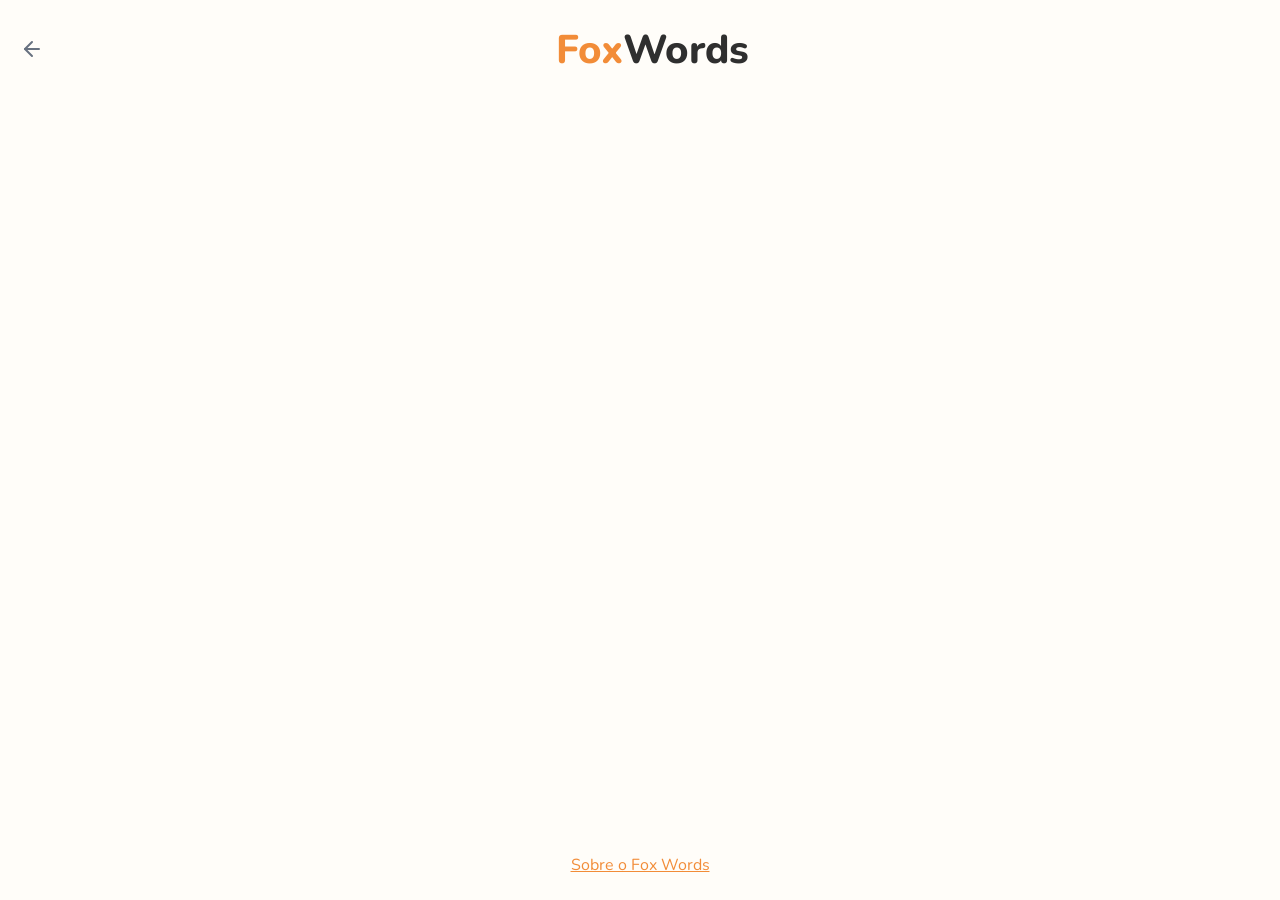
==== escolha-um-tema.html @ 56fe5399 "Novo projeto" ====
<!DOCTYPE html>
<html lang="pt-BR">
<head>
    <meta charset="UTF-8">
    <meta name="viewport" content="width=device-width, initial-scale=1.0">
    <title>Fox Words</title>
    <link rel="icon" type="image/png" href="assets/images/favicon-32x32.png">
    <link rel="stylesheet" href="assets/css/main.css">
</head>
<body>
    
    <div id="content-app" class="text-center">
        <header id="header-app" class="w-100 mb-auto">
            <nav class="navbar navbar-expand-lg py-4">
                <div class="container-fluid">
                    <a href="index.html" aria-label="Voltar">
                        <svg xmlns="http://www.w3.org/2000/svg" width="24" height="24" viewBox="0 0 24 24" fill="none" stroke="currentColor" stroke-width="2" stroke-linecap="round" stroke-linejoin="round" class="lucide lucide-arrow-left preview-icon"><path d="m12 19-7-7 7-7"/><path d="M19 12H5"/></svg>
                    </a>
                    <h1 class="title text-center"><span class="text-primary">Fox</span>Words</h1>
                </div>
            </nav>
        </header>
    
        <main id="main-app" class="w-100">
            <div class="container">
                <div class="list-themes">
                    <!-- load js -->
                </div>
                <!-- <a href="criando-um-tema.html" class="btn btn-outline-secondary w-100 mb-2 mt-5">Criar um tema</a> -->
            </div>
        </main>

        <footer id="footer-app" class="w-100 mt-auto py-4">
            <div class="container">
                <a href="sobre.html">Sobre o Fox Words</a>
            </div>
        </footer>
    </div>

    <!-- Modal -->
    <div class="modal fade" id="modalContinueGame" tabindex="-1" aria-labelledby="modalContinueGameLabel" aria-hidden="true">
        <div class="modal-dialog modal-dialog-scrollable modal-dialog-centered">
            <div class="modal-content">
                <div class="modal-header">
                    <button type="button" class="btn-close" data-bs-dismiss="modal" aria-label="Close"></button>
                </div>
                <div class="modal-body text-center">
                    <h3>Atenção</h3>
                    <p>Você tem um jogo em andamento.<br>Tem certeza que deseja um novo jogo?</p>
                </div>
                <div class="modal-footer justify-content-center">
                    <button type="button" class="btn btn-sm btn-primary" data-fox-words-status="restart-new-game" data-fox-words-theme-slug="">Novo jogo</button>
                </div>
            </div>
        </div>
    </div>

    <script src="assets/js/bootstrap.bundle.min.js"></script>
    <script src="assets/js/jquery.min.js"></script>
    <script src="assets/js/script.js"></script>

</body>
</html>
---- assets/css/main.css ----
@charset "UTF-8";
:root,
[data-bs-theme=light] {
  --bs-blue: #0d6efd;
  --bs-indigo: #6610f2;
  --bs-purple: #6f42c1;
  --bs-pink: #d63384;
  --bs-red: #dc3545;
  --bs-orange: #fd7e14;
  --bs-yellow: #ffc107;
  --bs-green: #198754;
  --bs-teal: #20c997;
  --bs-cyan: #0dcaf0;
  --bs-black: #000;
  --bs-white: #fff;
  --bs-gray: #6c757d;
  --bs-gray-dark: #343a40;
  --bs-gray-100: #f8f9fa;
  --bs-gray-200: #e9ecef;
  --bs-gray-300: #dee2e6;
  --bs-gray-400: #ced4da;
  --bs-gray-500: #adb5bd;
  --bs-gray-600: #6c757d;
  --bs-gray-700: #495057;
  --bs-gray-800: #343a40;
  --bs-gray-900: #212529;
  --bs-primary: #F28C38;
  --bs-secondary: #687280;
  --bs-success: #198754;
  --bs-info: #0dcaf0;
  --bs-warning: #ffc107;
  --bs-danger: #dc3545;
  --bs-light: #f8f9fa;
  --bs-dark: #212529;
  --bs-bege: #FFE8C7;
  --bs-gray: #F3F4F6;
  --bs-primary-rgb: 242, 140, 56;
  --bs-secondary-rgb: 104, 114, 128;
  --bs-success-rgb: 25, 135, 84;
  --bs-info-rgb: 13, 202, 240;
  --bs-warning-rgb: 255, 193, 7;
  --bs-danger-rgb: 220, 53, 69;
  --bs-light-rgb: 248, 249, 250;
  --bs-dark-rgb: 33, 37, 41;
  --bs-bege-rgb: 255, 232, 199;
  --bs-gray-rgb: 243, 244, 246;
  --bs-primary-text-emphasis: #613816;
  --bs-secondary-text-emphasis: #2a2e33;
  --bs-success-text-emphasis: #0a3622;
  --bs-info-text-emphasis: #055160;
  --bs-warning-text-emphasis: #664d03;
  --bs-danger-text-emphasis: #58151c;
  --bs-light-text-emphasis: #495057;
  --bs-dark-text-emphasis: #495057;
  --bs-primary-bg-subtle: #fce8d7;
  --bs-secondary-bg-subtle: #e1e3e6;
  --bs-success-bg-subtle: #d1e7dd;
  --bs-info-bg-subtle: #cff4fc;
  --bs-warning-bg-subtle: #fff3cd;
  --bs-danger-bg-subtle: #f8d7da;
  --bs-light-bg-subtle: #fcfcfd;
  --bs-dark-bg-subtle: #ced4da;
  --bs-primary-border-subtle: #fad1af;
  --bs-secondary-border-subtle: #c3c7cc;
  --bs-success-border-subtle: #a3cfbb;
  --bs-info-border-subtle: #9eeaf9;
  --bs-warning-border-subtle: #ffe69c;
  --bs-danger-border-subtle: #f1aeb5;
  --bs-light-border-subtle: #e9ecef;
  --bs-dark-border-subtle: #adb5bd;
  --bs-white-rgb: 255, 255, 255;
  --bs-black-rgb: 0, 0, 0;
  --bs-font-sans-serif: system-ui, -apple-system, "Segoe UI", Roboto, "Helvetica Neue", "Noto Sans", "Liberation Sans", Arial, sans-serif, "Apple Color Emoji", "Segoe UI Emoji", "Segoe UI Symbol", "Noto Color Emoji";
  --bs-font-monospace: SFMono-Regular, Menlo, Monaco, Consolas, "Liberation Mono", "Courier New", monospace;
  --bs-gradient: linear-gradient(180deg, rgba(255, 255, 255, 0.15), rgba(255, 255, 255, 0));
  --bs-body-font-family: "Nunito", sans-serif;
  --bs-body-font-size: 1rem;
  --bs-body-font-weight: 400;
  --bs-body-line-height: 1.5;
  --bs-body-color: #2F2F2F;
  --bs-body-color-rgb: 47, 47, 47;
  --bs-body-bg: #FFFDF9;
  --bs-body-bg-rgb: 255, 253, 249;
  --bs-emphasis-color: #000;
  --bs-emphasis-color-rgb: 0, 0, 0;
  --bs-secondary-color: rgba(47, 47, 47, 0.75);
  --bs-secondary-color-rgb: 47, 47, 47;
  --bs-secondary-bg: #e9ecef;
  --bs-secondary-bg-rgb: 233, 236, 239;
  --bs-tertiary-color: rgba(47, 47, 47, 0.5);
  --bs-tertiary-color-rgb: 47, 47, 47;
  --bs-tertiary-bg: #f8f9fa;
  --bs-tertiary-bg-rgb: 248, 249, 250;
  --bs-heading-color: inherit;
  --bs-link-color: #F28C38;
  --bs-link-color-rgb: 242, 140, 56;
  --bs-link-decoration: underline;
  --bs-link-hover-color: #c2702d;
  --bs-link-hover-color-rgb: 194, 112, 45;
  --bs-code-color: #d63384;
  --bs-highlight-color: #2F2F2F;
  --bs-highlight-bg: #fff3cd;
  --bs-border-width: 1px;
  --bs-border-style: solid;
  --bs-border-color: #dee2e6;
  --bs-border-color-translucent: rgba(0, 0, 0, 0.175);
  --bs-border-radius: 0.375rem;
  --bs-border-radius-sm: 0.25rem;
  --bs-border-radius-lg: 0.5rem;
  --bs-border-radius-xl: 1rem;
  --bs-border-radius-xxl: 2rem;
  --bs-border-radius-2xl: var(--bs-border-radius-xxl);
  --bs-border-radius-pill: 50rem;
  --bs-box-shadow: 0 0.5rem 1rem rgba(0, 0, 0, 0.15);
  --bs-box-shadow-sm: 0 0.125rem 0.25rem rgba(0, 0, 0, 0.075);
  --bs-box-shadow-lg: 0 1rem 3rem rgba(0, 0, 0, 0.175);
  --bs-box-shadow-inset: inset 0 1px 2px rgba(0, 0, 0, 0.075);
  --bs-focus-ring-width: 0.25rem;
  --bs-focus-ring-opacity: 0.25;
  --bs-focus-ring-color: rgba(242, 140, 56, 0.25);
  --bs-form-valid-color: #198754;
  --bs-form-valid-border-color: #198754;
  --bs-form-invalid-color: #dc3545;
  --bs-form-invalid-border-color: #dc3545;
}

[data-bs-theme=dark] {
  color-scheme: dark;
  --bs-body-color: #dee2e6;
  --bs-body-color-rgb: 222, 226, 230;
  --bs-body-bg: #212529;
  --bs-body-bg-rgb: 33, 37, 41;
  --bs-emphasis-color: #fff;
  --bs-emphasis-color-rgb: 255, 255, 255;
  --bs-secondary-color: rgba(222, 226, 230, 0.75);
  --bs-secondary-color-rgb: 222, 226, 230;
  --bs-secondary-bg: #343a40;
  --bs-secondary-bg-rgb: 52, 58, 64;
  --bs-tertiary-color: rgba(222, 226, 230, 0.5);
  --bs-tertiary-color-rgb: 222, 226, 230;
  --bs-tertiary-bg: #2b3035;
  --bs-tertiary-bg-rgb: 43, 48, 53;
  --bs-primary-text-emphasis: #f7ba88;
  --bs-secondary-text-emphasis: #a4aab3;
  --bs-success-text-emphasis: #75b798;
  --bs-info-text-emphasis: #6edff6;
  --bs-warning-text-emphasis: #ffda6a;
  --bs-danger-text-emphasis: #ea868f;
  --bs-light-text-emphasis: #f8f9fa;
  --bs-dark-text-emphasis: #dee2e6;
  --bs-primary-bg-subtle: #301c0b;
  --bs-secondary-bg-subtle: #15171a;
  --bs-success-bg-subtle: #051b11;
  --bs-info-bg-subtle: #032830;
  --bs-warning-bg-subtle: #332701;
  --bs-danger-bg-subtle: #2c0b0e;
  --bs-light-bg-subtle: #343a40;
  --bs-dark-bg-subtle: #1a1d20;
  --bs-primary-border-subtle: #915422;
  --bs-secondary-border-subtle: #3e444d;
  --bs-success-border-subtle: #0f5132;
  --bs-info-border-subtle: #087990;
  --bs-warning-border-subtle: #997404;
  --bs-danger-border-subtle: #842029;
  --bs-light-border-subtle: #495057;
  --bs-dark-border-subtle: #343a40;
  --bs-heading-color: inherit;
  --bs-link-color: #f7ba88;
  --bs-link-hover-color: #f9c8a0;
  --bs-link-color-rgb: 247, 186, 136;
  --bs-link-hover-color-rgb: 249, 200, 160;
  --bs-code-color: #e685b5;
  --bs-highlight-color: #dee2e6;
  --bs-highlight-bg: #664d03;
  --bs-border-color: #495057;
  --bs-border-color-translucent: rgba(255, 255, 255, 0.15);
  --bs-form-valid-color: #75b798;
  --bs-form-valid-border-color: #75b798;
  --bs-form-invalid-color: #ea868f;
  --bs-form-invalid-border-color: #ea868f;
}

*,
*::before,
*::after {
  box-sizing: border-box;
}

@media (prefers-reduced-motion: no-preference) {
  :root {
    scroll-behavior: smooth;
  }
}

body {
  margin: 0;
  font-family: var(--bs-body-font-family);
  font-size: var(--bs-body-font-size);
  font-weight: var(--bs-body-font-weight);
  line-height: var(--bs-body-line-height);
  color: var(--bs-body-color);
  text-align: var(--bs-body-text-align);
  background-color: var(--bs-body-bg);
  -webkit-text-size-adjust: 100%;
  -webkit-tap-highlight-color: rgba(0, 0, 0, 0);
}

hr {
  margin: 1rem 0;
  color: inherit;
  border: 0;
  border-top: var(--bs-border-width) solid;
  opacity: 0.25;
}

h6, .h6, h5, .h5, h4, .h4, h3, .h3, h2, .h2, h1, .h1 {
  margin-top: 0;
  margin-bottom: 0.5rem;
  font-weight: 800;
  line-height: 1.2;
  color: var(--bs-heading-color);
}

h1, .h1 {
  font-size: calc(1.375rem + 1.5vw);
}
@media (min-width: 1200px) {
  h1, .h1 {
    font-size: 2.5rem;
  }
}

h2, .h2 {
  font-size: calc(1.325rem + 0.9vw);
}
@media (min-width: 1200px) {
  h2, .h2 {
    font-size: 2rem;
  }
}

h3, .h3 {
  font-size: calc(1.3rem + 0.6vw);
}
@media (min-width: 1200px) {
  h3, .h3 {
    font-size: 1.75rem;
  }
}

h4, .h4 {
  font-size: calc(1.275rem + 0.3vw);
}
@media (min-width: 1200px) {
  h4, .h4 {
    font-size: 1.5rem;
  }
}

h5, .h5 {
  font-size: 1.25rem;
}

h6, .h6 {
  font-size: 1rem;
}

p {
  margin-top: 0;
  margin-bottom: 1rem;
}

abbr[title] {
  text-decoration: underline dotted;
  cursor: help;
  text-decoration-skip-ink: none;
}

address {
  margin-bottom: 1rem;
  font-style: normal;
  line-height: inherit;
}

ol,
ul {
  padding-left: 2rem;
}

ol,
ul,
dl {
  margin-top: 0;
  margin-bottom: 1rem;
}

ol ol,
ul ul,
ol ul,
ul ol {
  margin-bottom: 0;
}

dt {
  font-weight: 700;
}

dd {
  margin-bottom: 0.5rem;
  margin-left: 0;
}

blockquote {
  margin: 0 0 1rem;
}

b,
strong {
  font-weight: bolder;
}

small, .small {
  font-size: 0.875em;
}

mark, .mark {
  padding: 0.1875em;
  color: var(--bs-highlight-color);
  background-color: var(--bs-highlight-bg);
}

sub,
sup {
  position: relative;
  font-size: 0.75em;
  line-height: 0;
  vertical-align: baseline;
}

sub {
  bottom: -0.25em;
}

sup {
  top: -0.5em;
}

a {
  color: rgba(var(--bs-link-color-rgb), var(--bs-link-opacity, 1));
  text-decoration: underline;
}
a:hover {
  --bs-link-color-rgb: var(--bs-link-hover-color-rgb);
}

a:not([href]):not([class]), a:not([href]):not([class]):hover {
  color: inherit;
  text-decoration: none;
}

pre,
code,
kbd,
samp {
  font-family: var(--bs-font-monospace);
  font-size: 1em;
}

pre {
  display: block;
  margin-top: 0;
  margin-bottom: 1rem;
  overflow: auto;
  font-size: 0.875em;
}
pre code {
  font-size: inherit;
  color: inherit;
  word-break: normal;
}

code {
  font-size: 0.875em;
  color: var(--bs-code-color);
  word-wrap: break-word;
}
a > code {
  color: inherit;
}

kbd {
  padding: 0.1875rem 0.375rem;
  font-size: 0.875em;
  color: var(--bs-body-bg);
  background-color: var(--bs-body-color);
  border-radius: 0.25rem;
}
kbd kbd {
  padding: 0;
  font-size: 1em;
}

figure {
  margin: 0 0 1rem;
}

img,
svg {
  vertical-align: middle;
}

table {
  caption-side: bottom;
  border-collapse: collapse;
}

caption {
  padding-top: 0.5rem;
  padding-bottom: 0.5rem;
  color: var(--bs-secondary-color);
  text-align: left;
}

th {
  text-align: inherit;
  text-align: -webkit-match-parent;
}

thead,
tbody,
tfoot,
tr,
td,
th {
  border-color: inherit;
  border-style: solid;
  border-width: 0;
}

label {
  display: inline-block;
}

button {
  border-radius: 0;
}

button:focus:not(:focus-visible) {
  outline: 0;
}

input,
button,
select,
optgroup,
textarea {
  margin: 0;
  font-family: inherit;
  font-size: inherit;
  line-height: inherit;
}

button,
select {
  text-transform: none;
}

[role=button] {
  cursor: pointer;
}

select {
  word-wrap: normal;
}
select:disabled {
  opacity: 1;
}

[list]:not([type=date]):not([type=datetime-local]):not([type=month]):not([type=week]):not([type=time])::-webkit-calendar-picker-indicator {
  display: none !important;
}

button,
[type=button],
[type=reset],
[type=submit] {
  -webkit-appearance: button;
}
button:not(:disabled),
[type=button]:not(:disabled),
[type=reset]:not(:disabled),
[type=submit]:not(:disabled) {
  cursor: pointer;
}

::-moz-focus-inner {
  padding: 0;
  border-style: none;
}

textarea {
  resize: vertical;
}

fieldset {
  min-width: 0;
  padding: 0;
  margin: 0;
  border: 0;
}

legend {
  float: left;
  width: 100%;
  padding: 0;
  margin-bottom: 0.5rem;
  line-height: inherit;
  font-size: calc(1.275rem + 0.3vw);
}
@media (min-width: 1200px) {
  legend {
    font-size: 1.5rem;
  }
}
legend + * {
  clear: left;
}

::-webkit-datetime-edit-fields-wrapper,
::-webkit-datetime-edit-text,
::-webkit-datetime-edit-minute,
::-webkit-datetime-edit-hour-field,
::-webkit-datetime-edit-day-field,
::-webkit-datetime-edit-month-field,
::-webkit-datetime-edit-year-field {
  padding: 0;
}

::-webkit-inner-spin-button {
  height: auto;
}

[type=search] {
  -webkit-appearance: textfield;
  outline-offset: -2px;
}
[type=search]::-webkit-search-cancel-button {
  cursor: pointer;
  filter: grayscale(1);
}

/* rtl:raw:
[type="tel"],
[type="url"],
[type="email"],
[type="number"] {
  direction: ltr;
}
*/
::-webkit-search-decoration {
  -webkit-appearance: none;
}

::-webkit-color-swatch-wrapper {
  padding: 0;
}

::file-selector-button {
  font: inherit;
  -webkit-appearance: button;
}

output {
  display: inline-block;
}

iframe {
  border: 0;
}

summary {
  display: list-item;
  cursor: pointer;
}

progress {
  vertical-align: baseline;
}

[hidden] {
  display: none !important;
}

.lead {
  font-size: 1.25rem;
  font-weight: 300;
}

.display-1 {
  font-weight: 300;
  line-height: 1.2;
  font-size: calc(1.625rem + 4.5vw);
}
@media (min-width: 1200px) {
  .display-1 {
    font-size: 5rem;
  }
}

.display-2 {
  font-weight: 300;
  line-height: 1.2;
  font-size: calc(1.575rem + 3.9vw);
}
@media (min-width: 1200px) {
  .display-2 {
    font-size: 4.5rem;
  }
}

.display-3 {
  font-weight: 300;
  line-height: 1.2;
  font-size: calc(1.525rem + 3.3vw);
}
@media (min-width: 1200px) {
  .display-3 {
    font-size: 4rem;
  }
}

.display-4 {
  font-weight: 300;
  line-height: 1.2;
  font-size: calc(1.475rem + 2.7vw);
}
@media (min-width: 1200px) {
  .display-4 {
    font-size: 3.5rem;
  }
}

.display-5 {
  font-weight: 300;
  line-height: 1.2;
  font-size: calc(1.425rem + 2.1vw);
}
@media (min-width: 1200px) {
  .display-5 {
    font-size: 3rem;
  }
}

.display-6 {
  font-weight: 300;
  line-height: 1.2;
  font-size: calc(1.375rem + 1.5vw);
}
@media (min-width: 1200px) {
  .display-6 {
    font-size: 2.5rem;
  }
}

.list-unstyled {
  padding-left: 0;
  list-style: none;
}

.list-inline {
  padding-left: 0;
  list-style: none;
}

.list-inline-item {
  display: inline-block;
}
.list-inline-item:not(:last-child) {
  margin-right: 0.5rem;
}

.initialism {
  font-size: 0.875em;
  text-transform: uppercase;
}

.blockquote {
  margin-bottom: 1rem;
  font-size: 1.25rem;
}
.blockquote > :last-child {
  margin-bottom: 0;
}

.blockquote-footer {
  margin-top: -1rem;
  margin-bottom: 1rem;
  font-size: 0.875em;
  color: #6c757d;
}
.blockquote-footer::before {
  content: "— ";
}

.img-fluid {
  max-width: 100%;
  height: auto;
}

.img-thumbnail {
  padding: 0.25rem;
  background-color: var(--bs-body-bg);
  border: var(--bs-border-width) solid var(--bs-border-color);
  border-radius: var(--bs-border-radius);
  max-width: 100%;
  height: auto;
}

.figure {
  display: inline-block;
}

.figure-img {
  margin-bottom: 0.5rem;
  line-height: 1;
}

.figure-caption {
  font-size: 0.875em;
  color: var(--bs-secondary-color);
}

.container,
.container-fluid,
.container-xxl,
.container-xl,
.container-lg,
.container-md,
.container-sm {
  --bs-gutter-x: 1.5rem;
  --bs-gutter-y: 0;
  width: 100%;
  padding-right: calc(var(--bs-gutter-x) * 0.5);
  padding-left: calc(var(--bs-gutter-x) * 0.5);
  margin-right: auto;
  margin-left: auto;
}

@media (min-width: 576px) {
  .container-sm, .container {
    max-width: 540px;
  }
}
@media (min-width: 768px) {
  .container-md, .container-sm, .container {
    max-width: 720px;
  }
}
@media (min-width: 992px) {
  .container-lg, .container-md, .container-sm, .container {
    max-width: 960px;
  }
}
@media (min-width: 1200px) {
  .container-xl, .container-lg, .container-md, .container-sm, .container {
    max-width: 1140px;
  }
}
@media (min-width: 1400px) {
  .container-xxl, .container-xl, .container-lg, .container-md, .container-sm, .container {
    max-width: 1320px;
  }
}
:root {
  --bs-breakpoint-xs: 0;
  --bs-breakpoint-sm: 576px;
  --bs-breakpoint-md: 768px;
  --bs-breakpoint-lg: 992px;
  --bs-breakpoint-xl: 1200px;
  --bs-breakpoint-xxl: 1400px;
}

.row {
  --bs-gutter-x: 1.5rem;
  --bs-gutter-y: 0;
  display: flex;
  flex-wrap: wrap;
  margin-top: calc(-1 * var(--bs-gutter-y));
  margin-right: calc(-0.5 * var(--bs-gutter-x));
  margin-left: calc(-0.5 * var(--bs-gutter-x));
}
.row > * {
  flex-shrink: 0;
  width: 100%;
  max-width: 100%;
  padding-right: calc(var(--bs-gutter-x) * 0.5);
  padding-left: calc(var(--bs-gutter-x) * 0.5);
  margin-top: var(--bs-gutter-y);
}

.col {
  flex: 1 0 0;
}

.row-cols-auto > * {
  flex: 0 0 auto;
  width: auto;
}

.row-cols-1 > * {
  flex: 0 0 auto;
  width: 100%;
}

.row-cols-2 > * {
  flex: 0 0 auto;
  width: 50%;
}

.row-cols-3 > * {
  flex: 0 0 auto;
  width: 33.33333333%;
}

.row-cols-4 > * {
  flex: 0 0 auto;
  width: 25%;
}

.row-cols-5 > * {
  flex: 0 0 auto;
  width: 20%;
}

.row-cols-6 > * {
  flex: 0 0 auto;
  width: 16.66666667%;
}

.col-auto {
  flex: 0 0 auto;
  width: auto;
}

.col-1 {
  flex: 0 0 auto;
  width: 8.33333333%;
}

.col-2 {
  flex: 0 0 auto;
  width: 16.66666667%;
}

.col-3 {
  flex: 0 0 auto;
  width: 25%;
}

.col-4 {
  flex: 0 0 auto;
  width: 33.33333333%;
}

.col-5 {
  flex: 0 0 auto;
  width: 41.66666667%;
}

.col-6 {
  flex: 0 0 auto;
  width: 50%;
}

.col-7 {
  flex: 0 0 auto;
  width: 58.33333333%;
}

.col-8 {
  flex: 0 0 auto;
  width: 66.66666667%;
}

.col-9 {
  flex: 0 0 auto;
  width: 75%;
}

.col-10 {
  flex: 0 0 auto;
  width: 83.33333333%;
}

.col-11 {
  flex: 0 0 auto;
  width: 91.66666667%;
}

.col-12 {
  flex: 0 0 auto;
  width: 100%;
}

.offset-1 {
  margin-left: 8.33333333%;
}

.offset-2 {
  margin-left: 16.66666667%;
}

.offset-3 {
  margin-left: 25%;
}

.offset-4 {
  margin-left: 33.33333333%;
}

.offset-5 {
  margin-left: 41.66666667%;
}

.offset-6 {
  margin-left: 50%;
}

.offset-7 {
  margin-left: 58.33333333%;
}

.offset-8 {
  margin-left: 66.66666667%;
}

.offset-9 {
  margin-left: 75%;
}

.offset-10 {
  margin-left: 83.33333333%;
}

.offset-11 {
  margin-left: 91.66666667%;
}

.g-0,
.gx-0 {
  --bs-gutter-x: 0;
}

.g-0,
.gy-0 {
  --bs-gutter-y: 0;
}

.g-1,
.gx-1 {
  --bs-gutter-x: 0.25rem;
}

.g-1,
.gy-1 {
  --bs-gutter-y: 0.25rem;
}

.g-2,
.gx-2 {
  --bs-gutter-x: 0.5rem;
}

.g-2,
.gy-2 {
  --bs-gutter-y: 0.5rem;
}

.g-3,
.gx-3 {
  --bs-gutter-x: 1rem;
}

.g-3,
.gy-3 {
  --bs-gutter-y: 1rem;
}

.g-4,
.gx-4 {
  --bs-gutter-x: 1.5rem;
}

.g-4,
.gy-4 {
  --bs-gutter-y: 1.5rem;
}

.g-5,
.gx-5 {
  --bs-gutter-x: 3rem;
}

.g-5,
.gy-5 {
  --bs-gutter-y: 3rem;
}

@media (min-width: 576px) {
  .col-sm {
    flex: 1 0 0;
  }
  .row-cols-sm-auto > * {
    flex: 0 0 auto;
    width: auto;
  }
  .row-cols-sm-1 > * {
    flex: 0 0 auto;
    width: 100%;
  }
  .row-cols-sm-2 > * {
    flex: 0 0 auto;
    width: 50%;
  }
  .row-cols-sm-3 > * {
    flex: 0 0 auto;
    width: 33.33333333%;
  }
  .row-cols-sm-4 > * {
    flex: 0 0 auto;
    width: 25%;
  }
  .row-cols-sm-5 > * {
    flex: 0 0 auto;
    width: 20%;
  }
  .row-cols-sm-6 > * {
    flex: 0 0 auto;
    width: 16.66666667%;
  }
  .col-sm-auto {
    flex: 0 0 auto;
    width: auto;
  }
  .col-sm-1 {
    flex: 0 0 auto;
    width: 8.33333333%;
  }
  .col-sm-2 {
    flex: 0 0 auto;
    width: 16.66666667%;
  }
  .col-sm-3 {
    flex: 0 0 auto;
    width: 25%;
  }
  .col-sm-4 {
    flex: 0 0 auto;
    width: 33.33333333%;
  }
  .col-sm-5 {
    flex: 0 0 auto;
    width: 41.66666667%;
  }
  .col-sm-6 {
    flex: 0 0 auto;
    width: 50%;
  }
  .col-sm-7 {
    flex: 0 0 auto;
    width: 58.33333333%;
  }
  .col-sm-8 {
    flex: 0 0 auto;
    width: 66.66666667%;
  }
  .col-sm-9 {
    flex: 0 0 auto;
    width: 75%;
  }
  .col-sm-10 {
    flex: 0 0 auto;
    width: 83.33333333%;
  }
  .col-sm-11 {
    flex: 0 0 auto;
    width: 91.66666667%;
  }
  .col-sm-12 {
    flex: 0 0 auto;
    width: 100%;
  }
  .offset-sm-0 {
    margin-left: 0;
  }
  .offset-sm-1 {
    margin-left: 8.33333333%;
  }
  .offset-sm-2 {
    margin-left: 16.66666667%;
  }
  .offset-sm-3 {
    margin-left: 25%;
  }
  .offset-sm-4 {
    margin-left: 33.33333333%;
  }
  .offset-sm-5 {
    margin-left: 41.66666667%;
  }
  .offset-sm-6 {
    margin-left: 50%;
  }
  .offset-sm-7 {
    margin-left: 58.33333333%;
  }
  .offset-sm-8 {
    margin-left: 66.66666667%;
  }
  .offset-sm-9 {
    margin-left: 75%;
  }
  .offset-sm-10 {
    margin-left: 83.33333333%;
  }
  .offset-sm-11 {
    margin-left: 91.66666667%;
  }
  .g-sm-0,
  .gx-sm-0 {
    --bs-gutter-x: 0;
  }
  .g-sm-0,
  .gy-sm-0 {
    --bs-gutter-y: 0;
  }
  .g-sm-1,
  .gx-sm-1 {
    --bs-gutter-x: 0.25rem;
  }
  .g-sm-1,
  .gy-sm-1 {
    --bs-gutter-y: 0.25rem;
  }
  .g-sm-2,
  .gx-sm-2 {
    --bs-gutter-x: 0.5rem;
  }
  .g-sm-2,
  .gy-sm-2 {
    --bs-gutter-y: 0.5rem;
  }
  .g-sm-3,
  .gx-sm-3 {
    --bs-gutter-x: 1rem;
  }
  .g-sm-3,
  .gy-sm-3 {
    --bs-gutter-y: 1rem;
  }
  .g-sm-4,
  .gx-sm-4 {
    --bs-gutter-x: 1.5rem;
  }
  .g-sm-4,
  .gy-sm-4 {
    --bs-gutter-y: 1.5rem;
  }
  .g-sm-5,
  .gx-sm-5 {
    --bs-gutter-x: 3rem;
  }
  .g-sm-5,
  .gy-sm-5 {
    --bs-gutter-y: 3rem;
  }
}
@media (min-width: 768px) {
  .col-md {
    flex: 1 0 0;
  }
  .row-cols-md-auto > * {
    flex: 0 0 auto;
    width: auto;
  }
  .row-cols-md-1 > * {
    flex: 0 0 auto;
    width: 100%;
  }
  .row-cols-md-2 > * {
    flex: 0 0 auto;
    width: 50%;
  }
  .row-cols-md-3 > * {
    flex: 0 0 auto;
    width: 33.33333333%;
  }
  .row-cols-md-4 > * {
    flex: 0 0 auto;
    width: 25%;
  }
  .row-cols-md-5 > * {
    flex: 0 0 auto;
    width: 20%;
  }
  .row-cols-md-6 > * {
    flex: 0 0 auto;
    width: 16.66666667%;
  }
  .col-md-auto {
    flex: 0 0 auto;
    width: auto;
  }
  .col-md-1 {
    flex: 0 0 auto;
    width: 8.33333333%;
  }
  .col-md-2 {
    flex: 0 0 auto;
    width: 16.66666667%;
  }
  .col-md-3 {
    flex: 0 0 auto;
    width: 25%;
  }
  .col-md-4 {
    flex: 0 0 auto;
    width: 33.33333333%;
  }
  .col-md-5 {
    flex: 0 0 auto;
    width: 41.66666667%;
  }
  .col-md-6 {
    flex: 0 0 auto;
    width: 50%;
  }
  .col-md-7 {
    flex: 0 0 auto;
    width: 58.33333333%;
  }
  .col-md-8 {
    flex: 0 0 auto;
    width: 66.66666667%;
  }
  .col-md-9 {
    flex: 0 0 auto;
    width: 75%;
  }
  .col-md-10 {
    flex: 0 0 auto;
    width: 83.33333333%;
  }
  .col-md-11 {
    flex: 0 0 auto;
    width: 91.66666667%;
  }
  .col-md-12 {
    flex: 0 0 auto;
    width: 100%;
  }
  .offset-md-0 {
    margin-left: 0;
  }
  .offset-md-1 {
    margin-left: 8.33333333%;
  }
  .offset-md-2 {
    margin-left: 16.66666667%;
  }
  .offset-md-3 {
    margin-left: 25%;
  }
  .offset-md-4 {
    margin-left: 33.33333333%;
  }
  .offset-md-5 {
    margin-left: 41.66666667%;
  }
  .offset-md-6 {
    margin-left: 50%;
  }
  .offset-md-7 {
    margin-left: 58.33333333%;
  }
  .offset-md-8 {
    margin-left: 66.66666667%;
  }
  .offset-md-9 {
    margin-left: 75%;
  }
  .offset-md-10 {
    margin-left: 83.33333333%;
  }
  .offset-md-11 {
    margin-left: 91.66666667%;
  }
  .g-md-0,
  .gx-md-0 {
    --bs-gutter-x: 0;
  }
  .g-md-0,
  .gy-md-0 {
    --bs-gutter-y: 0;
  }
  .g-md-1,
  .gx-md-1 {
    --bs-gutter-x: 0.25rem;
  }
  .g-md-1,
  .gy-md-1 {
    --bs-gutter-y: 0.25rem;
  }
  .g-md-2,
  .gx-md-2 {
    --bs-gutter-x: 0.5rem;
  }
  .g-md-2,
  .gy-md-2 {
    --bs-gutter-y: 0.5rem;
  }
  .g-md-3,
  .gx-md-3 {
    --bs-gutter-x: 1rem;
  }
  .g-md-3,
  .gy-md-3 {
    --bs-gutter-y: 1rem;
  }
  .g-md-4,
  .gx-md-4 {
    --bs-gutter-x: 1.5rem;
  }
  .g-md-4,
  .gy-md-4 {
    --bs-gutter-y: 1.5rem;
  }
  .g-md-5,
  .gx-md-5 {
    --bs-gutter-x: 3rem;
  }
  .g-md-5,
  .gy-md-5 {
    --bs-gutter-y: 3rem;
  }
}
@media (min-width: 992px) {
  .col-lg {
    flex: 1 0 0;
  }
  .row-cols-lg-auto > * {
    flex: 0 0 auto;
    width: auto;
  }
  .row-cols-lg-1 > * {
    flex: 0 0 auto;
    width: 100%;
  }
  .row-cols-lg-2 > * {
    flex: 0 0 auto;
    width: 50%;
  }
  .row-cols-lg-3 > * {
    flex: 0 0 auto;
    width: 33.33333333%;
  }
  .row-cols-lg-4 > * {
    flex: 0 0 auto;
    width: 25%;
  }
  .row-cols-lg-5 > * {
    flex: 0 0 auto;
    width: 20%;
  }
  .row-cols-lg-6 > * {
    flex: 0 0 auto;
    width: 16.66666667%;
  }
  .col-lg-auto {
    flex: 0 0 auto;
    width: auto;
  }
  .col-lg-1 {
    flex: 0 0 auto;
    width: 8.33333333%;
  }
  .col-lg-2 {
    flex: 0 0 auto;
    width: 16.66666667%;
  }
  .col-lg-3 {
    flex: 0 0 auto;
    width: 25%;
  }
  .col-lg-4 {
    flex: 0 0 auto;
    width: 33.33333333%;
  }
  .col-lg-5 {
    flex: 0 0 auto;
    width: 41.66666667%;
  }
  .col-lg-6 {
    flex: 0 0 auto;
    width: 50%;
  }
  .col-lg-7 {
    flex: 0 0 auto;
    width: 58.33333333%;
  }
  .col-lg-8 {
    flex: 0 0 auto;
    width: 66.66666667%;
  }
  .col-lg-9 {
    flex: 0 0 auto;
    width: 75%;
  }
  .col-lg-10 {
    flex: 0 0 auto;
    width: 83.33333333%;
  }
  .col-lg-11 {
    flex: 0 0 auto;
    width: 91.66666667%;
  }
  .col-lg-12 {
    flex: 0 0 auto;
    width: 100%;
  }
  .offset-lg-0 {
    margin-left: 0;
  }
  .offset-lg-1 {
    margin-left: 8.33333333%;
  }
  .offset-lg-2 {
    margin-left: 16.66666667%;
  }
  .offset-lg-3 {
    margin-left: 25%;
  }
  .offset-lg-4 {
    margin-left: 33.33333333%;
  }
  .offset-lg-5 {
    margin-left: 41.66666667%;
  }
  .offset-lg-6 {
    margin-left: 50%;
  }
  .offset-lg-7 {
    margin-left: 58.33333333%;
  }
  .offset-lg-8 {
    margin-left: 66.66666667%;
  }
  .offset-lg-9 {
    margin-left: 75%;
  }
  .offset-lg-10 {
    margin-left: 83.33333333%;
  }
  .offset-lg-11 {
    margin-left: 91.66666667%;
  }
  .g-lg-0,
  .gx-lg-0 {
    --bs-gutter-x: 0;
  }
  .g-lg-0,
  .gy-lg-0 {
    --bs-gutter-y: 0;
  }
  .g-lg-1,
  .gx-lg-1 {
    --bs-gutter-x: 0.25rem;
  }
  .g-lg-1,
  .gy-lg-1 {
    --bs-gutter-y: 0.25rem;
  }
  .g-lg-2,
  .gx-lg-2 {
    --bs-gutter-x: 0.5rem;
  }
  .g-lg-2,
  .gy-lg-2 {
    --bs-gutter-y: 0.5rem;
  }
  .g-lg-3,
  .gx-lg-3 {
    --bs-gutter-x: 1rem;
  }
  .g-lg-3,
  .gy-lg-3 {
    --bs-gutter-y: 1rem;
  }
  .g-lg-4,
  .gx-lg-4 {
    --bs-gutter-x: 1.5rem;
  }
  .g-lg-4,
  .gy-lg-4 {
    --bs-gutter-y: 1.5rem;
  }
  .g-lg-5,
  .gx-lg-5 {
    --bs-gutter-x: 3rem;
  }
  .g-lg-5,
  .gy-lg-5 {
    --bs-gutter-y: 3rem;
  }
}
@media (min-width: 1200px) {
  .col-xl {
    flex: 1 0 0;
  }
  .row-cols-xl-auto > * {
    flex: 0 0 auto;
    width: auto;
  }
  .row-cols-xl-1 > * {
    flex: 0 0 auto;
    width: 100%;
  }
  .row-cols-xl-2 > * {
    flex: 0 0 auto;
    width: 50%;
  }
  .row-cols-xl-3 > * {
    flex: 0 0 auto;
    width: 33.33333333%;
  }
  .row-cols-xl-4 > * {
    flex: 0 0 auto;
    width: 25%;
  }
  .row-cols-xl-5 > * {
    flex: 0 0 auto;
    width: 20%;
  }
  .row-cols-xl-6 > * {
    flex: 0 0 auto;
    width: 16.66666667%;
  }
  .col-xl-auto {
    flex: 0 0 auto;
    width: auto;
  }
  .col-xl-1 {
    flex: 0 0 auto;
    width: 8.33333333%;
  }
  .col-xl-2 {
    flex: 0 0 auto;
    width: 16.66666667%;
  }
  .col-xl-3 {
    flex: 0 0 auto;
    width: 25%;
  }
  .col-xl-4 {
    flex: 0 0 auto;
    width: 33.33333333%;
  }
  .col-xl-5 {
    flex: 0 0 auto;
    width: 41.66666667%;
  }
  .col-xl-6 {
    flex: 0 0 auto;
    width: 50%;
  }
  .col-xl-7 {
    flex: 0 0 auto;
    width: 58.33333333%;
  }
  .col-xl-8 {
    flex: 0 0 auto;
    width: 66.66666667%;
  }
  .col-xl-9 {
    flex: 0 0 auto;
    width: 75%;
  }
  .col-xl-10 {
    flex: 0 0 auto;
    width: 83.33333333%;
  }
  .col-xl-11 {
    flex: 0 0 auto;
    width: 91.66666667%;
  }
  .col-xl-12 {
    flex: 0 0 auto;
    width: 100%;
  }
  .offset-xl-0 {
    margin-left: 0;
  }
  .offset-xl-1 {
    margin-left: 8.33333333%;
  }
  .offset-xl-2 {
    margin-left: 16.66666667%;
  }
  .offset-xl-3 {
    margin-left: 25%;
  }
  .offset-xl-4 {
    margin-left: 33.33333333%;
  }
  .offset-xl-5 {
    margin-left: 41.66666667%;
  }
  .offset-xl-6 {
    margin-left: 50%;
  }
  .offset-xl-7 {
    margin-left: 58.33333333%;
  }
  .offset-xl-8 {
    margin-left: 66.66666667%;
  }
  .offset-xl-9 {
    margin-left: 75%;
  }
  .offset-xl-10 {
    margin-left: 83.33333333%;
  }
  .offset-xl-11 {
    margin-left: 91.66666667%;
  }
  .g-xl-0,
  .gx-xl-0 {
    --bs-gutter-x: 0;
  }
  .g-xl-0,
  .gy-xl-0 {
    --bs-gutter-y: 0;
  }
  .g-xl-1,
  .gx-xl-1 {
    --bs-gutter-x: 0.25rem;
  }
  .g-xl-1,
  .gy-xl-1 {
    --bs-gutter-y: 0.25rem;
  }
  .g-xl-2,
  .gx-xl-2 {
    --bs-gutter-x: 0.5rem;
  }
  .g-xl-2,
  .gy-xl-2 {
    --bs-gutter-y: 0.5rem;
  }
  .g-xl-3,
  .gx-xl-3 {
    --bs-gutter-x: 1rem;
  }
  .g-xl-3,
  .gy-xl-3 {
    --bs-gutter-y: 1rem;
  }
  .g-xl-4,
  .gx-xl-4 {
    --bs-gutter-x: 1.5rem;
  }
  .g-xl-4,
  .gy-xl-4 {
    --bs-gutter-y: 1.5rem;
  }
  .g-xl-5,
  .gx-xl-5 {
    --bs-gutter-x: 3rem;
  }
  .g-xl-5,
  .gy-xl-5 {
    --bs-gutter-y: 3rem;
  }
}
@media (min-width: 1400px) {
  .col-xxl {
    flex: 1 0 0;
  }
  .row-cols-xxl-auto > * {
    flex: 0 0 auto;
    width: auto;
  }
  .row-cols-xxl-1 > * {
    flex: 0 0 auto;
    width: 100%;
  }
  .row-cols-xxl-2 > * {
    flex: 0 0 auto;
    width: 50%;
  }
  .row-cols-xxl-3 > * {
    flex: 0 0 auto;
    width: 33.33333333%;
  }
  .row-cols-xxl-4 > * {
    flex: 0 0 auto;
    width: 25%;
  }
  .row-cols-xxl-5 > * {
    flex: 0 0 auto;
    width: 20%;
  }
  .row-cols-xxl-6 > * {
    flex: 0 0 auto;
    width: 16.66666667%;
  }
  .col-xxl-auto {
    flex: 0 0 auto;
    width: auto;
  }
  .col-xxl-1 {
    flex: 0 0 auto;
    width: 8.33333333%;
  }
  .col-xxl-2 {
    flex: 0 0 auto;
    width: 16.66666667%;
  }
  .col-xxl-3 {
    flex: 0 0 auto;
    width: 25%;
  }
  .col-xxl-4 {
    flex: 0 0 auto;
    width: 33.33333333%;
  }
  .col-xxl-5 {
    flex: 0 0 auto;
    width: 41.66666667%;
  }
  .col-xxl-6 {
    flex: 0 0 auto;
    width: 50%;
  }
  .col-xxl-7 {
    flex: 0 0 auto;
    width: 58.33333333%;
  }
  .col-xxl-8 {
    flex: 0 0 auto;
    width: 66.66666667%;
  }
  .col-xxl-9 {
    flex: 0 0 auto;
    width: 75%;
  }
  .col-xxl-10 {
    flex: 0 0 auto;
    width: 83.33333333%;
  }
  .col-xxl-11 {
    flex: 0 0 auto;
    width: 91.66666667%;
  }
  .col-xxl-12 {
    flex: 0 0 auto;
    width: 100%;
  }
  .offset-xxl-0 {
    margin-left: 0;
  }
  .offset-xxl-1 {
    margin-left: 8.33333333%;
  }
  .offset-xxl-2 {
    margin-left: 16.66666667%;
  }
  .offset-xxl-3 {
    margin-left: 25%;
  }
  .offset-xxl-4 {
    margin-left: 33.33333333%;
  }
  .offset-xxl-5 {
    margin-left: 41.66666667%;
  }
  .offset-xxl-6 {
    margin-left: 50%;
  }
  .offset-xxl-7 {
    margin-left: 58.33333333%;
  }
  .offset-xxl-8 {
    margin-left: 66.66666667%;
  }
  .offset-xxl-9 {
    margin-left: 75%;
  }
  .offset-xxl-10 {
    margin-left: 83.33333333%;
  }
  .offset-xxl-11 {
    margin-left: 91.66666667%;
  }
  .g-xxl-0,
  .gx-xxl-0 {
    --bs-gutter-x: 0;
  }
  .g-xxl-0,
  .gy-xxl-0 {
    --bs-gutter-y: 0;
  }
  .g-xxl-1,
  .gx-xxl-1 {
    --bs-gutter-x: 0.25rem;
  }
  .g-xxl-1,
  .gy-xxl-1 {
    --bs-gutter-y: 0.25rem;
  }
  .g-xxl-2,
  .gx-xxl-2 {
    --bs-gutter-x: 0.5rem;
  }
  .g-xxl-2,
  .gy-xxl-2 {
    --bs-gutter-y: 0.5rem;
  }
  .g-xxl-3,
  .gx-xxl-3 {
    --bs-gutter-x: 1rem;
  }
  .g-xxl-3,
  .gy-xxl-3 {
    --bs-gutter-y: 1rem;
  }
  .g-xxl-4,
  .gx-xxl-4 {
    --bs-gutter-x: 1.5rem;
  }
  .g-xxl-4,
  .gy-xxl-4 {
    --bs-gutter-y: 1.5rem;
  }
  .g-xxl-5,
  .gx-xxl-5 {
    --bs-gutter-x: 3rem;
  }
  .g-xxl-5,
  .gy-xxl-5 {
    --bs-gutter-y: 3rem;
  }
}
.clearfix::after {
  display: block;
  clear: both;
  content: "";
}

.text-bg-primary {
  color: #000 !important;
  background-color: RGBA(var(--bs-primary-rgb), var(--bs-bg-opacity, 1)) !important;
}

.text-bg-secondary {
  color: #fff !important;
  background-color: RGBA(var(--bs-secondary-rgb), var(--bs-bg-opacity, 1)) !important;
}

.text-bg-success {
  color: #fff !important;
  background-color: RGBA(var(--bs-success-rgb), var(--bs-bg-opacity, 1)) !important;
}

.text-bg-info {
  color: #000 !important;
  background-color: RGBA(var(--bs-info-rgb), var(--bs-bg-opacity, 1)) !important;
}

.text-bg-warning {
  color: #000 !important;
  background-color: RGBA(var(--bs-warning-rgb), var(--bs-bg-opacity, 1)) !important;
}

.text-bg-danger {
  color: #fff !important;
  background-color: RGBA(var(--bs-danger-rgb), var(--bs-bg-opacity, 1)) !important;
}

.text-bg-light {
  color: #000 !important;
  background-color: RGBA(var(--bs-light-rgb), var(--bs-bg-opacity, 1)) !important;
}

.text-bg-dark {
  color: #fff !important;
  background-color: RGBA(var(--bs-dark-rgb), var(--bs-bg-opacity, 1)) !important;
}

.text-bg-bege {
  color: #000 !important;
  background-color: RGBA(var(--bs-bege-rgb), var(--bs-bg-opacity, 1)) !important;
}

.text-bg-gray {
  color: #000 !important;
  background-color: RGBA(var(--bs-gray-rgb), var(--bs-bg-opacity, 1)) !important;
}

.link-primary {
  color: RGBA(var(--bs-primary-rgb), var(--bs-link-opacity, 1)) !important;
  text-decoration-color: RGBA(var(--bs-primary-rgb), var(--bs-link-underline-opacity, 1)) !important;
}
.link-primary:hover, .link-primary:focus {
  color: RGBA(245, 163, 96, var(--bs-link-opacity, 1)) !important;
  text-decoration-color: RGBA(245, 163, 96, var(--bs-link-underline-opacity, 1)) !important;
}

.link-secondary {
  color: RGBA(var(--bs-secondary-rgb), var(--bs-link-opacity, 1)) !important;
  text-decoration-color: RGBA(var(--bs-secondary-rgb), var(--bs-link-underline-opacity, 1)) !important;
}
.link-secondary:hover, .link-secondary:focus {
  color: RGBA(83, 91, 102, var(--bs-link-opacity, 1)) !important;
  text-decoration-color: RGBA(83, 91, 102, var(--bs-link-underline-opacity, 1)) !important;
}

.link-success {
  color: RGBA(var(--bs-success-rgb), var(--bs-link-opacity, 1)) !important;
  text-decoration-color: RGBA(var(--bs-success-rgb), var(--bs-link-underline-opacity, 1)) !important;
}
.link-success:hover, .link-success:focus {
  color: RGBA(20, 108, 67, var(--bs-link-opacity, 1)) !important;
  text-decoration-color: RGBA(20, 108, 67, var(--bs-link-underline-opacity, 1)) !important;
}

.link-info {
  color: RGBA(var(--bs-info-rgb), var(--bs-link-opacity, 1)) !important;
  text-decoration-color: RGBA(var(--bs-info-rgb), var(--bs-link-underline-opacity, 1)) !important;
}
.link-info:hover, .link-info:focus {
  color: RGBA(61, 213, 243, var(--bs-link-opacity, 1)) !important;
  text-decoration-color: RGBA(61, 213, 243, var(--bs-link-underline-opacity, 1)) !important;
}

.link-warning {
  color: RGBA(var(--bs-warning-rgb), var(--bs-link-opacity, 1)) !important;
  text-decoration-color: RGBA(var(--bs-warning-rgb), var(--bs-link-underline-opacity, 1)) !important;
}
.link-warning:hover, .link-warning:focus {
  color: RGBA(255, 205, 57, var(--bs-link-opacity, 1)) !important;
  text-decoration-color: RGBA(255, 205, 57, var(--bs-link-underline-opacity, 1)) !important;
}

.link-danger {
  color: RGBA(var(--bs-danger-rgb), var(--bs-link-opacity, 1)) !important;
  text-decoration-color: RGBA(var(--bs-danger-rgb), var(--bs-link-underline-opacity, 1)) !important;
}
.link-danger:hover, .link-danger:focus {
  color: RGBA(176, 42, 55, var(--bs-link-opacity, 1)) !important;
  text-decoration-color: RGBA(176, 42, 55, var(--bs-link-underline-opacity, 1)) !important;
}

.link-light {
  color: RGBA(var(--bs-light-rgb), var(--bs-link-opacity, 1)) !important;
  text-decoration-color: RGBA(var(--bs-light-rgb), var(--bs-link-underline-opacity, 1)) !important;
}
.link-light:hover, .link-light:focus {
  color: RGBA(249, 250, 251, var(--bs-link-opacity, 1)) !important;
  text-decoration-color: RGBA(249, 250, 251, var(--bs-link-underline-opacity, 1)) !important;
}

.link-dark {
  color: RGBA(var(--bs-dark-rgb), var(--bs-link-opacity, 1)) !important;
  text-decoration-color: RGBA(var(--bs-dark-rgb), var(--bs-link-underline-opacity, 1)) !important;
}
.link-dark:hover, .link-dark:focus {
  color: RGBA(26, 30, 33, var(--bs-link-opacity, 1)) !important;
  text-decoration-color: RGBA(26, 30, 33, var(--bs-link-underline-opacity, 1)) !important;
}

.link-bege {
  color: RGBA(var(--bs-bege-rgb), var(--bs-link-opacity, 1)) !important;
  text-decoration-color: RGBA(var(--bs-bege-rgb), var(--bs-link-underline-opacity, 1)) !important;
}
.link-bege:hover, .link-bege:focus {
  color: RGBA(255, 237, 210, var(--bs-link-opacity, 1)) !important;
  text-decoration-color: RGBA(255, 237, 210, var(--bs-link-underline-opacity, 1)) !important;
}

.link-gray {
  color: RGBA(var(--bs-gray-rgb), var(--bs-link-opacity, 1)) !important;
  text-decoration-color: RGBA(var(--bs-gray-rgb), var(--bs-link-underline-opacity, 1)) !important;
}
.link-gray:hover, .link-gray:focus {
  color: RGBA(245, 246, 248, var(--bs-link-opacity, 1)) !important;
  text-decoration-color: RGBA(245, 246, 248, var(--bs-link-underline-opacity, 1)) !important;
}

.link-body-emphasis {
  color: RGBA(var(--bs-emphasis-color-rgb), var(--bs-link-opacity, 1)) !important;
  text-decoration-color: RGBA(var(--bs-emphasis-color-rgb), var(--bs-link-underline-opacity, 1)) !important;
}
.link-body-emphasis:hover, .link-body-emphasis:focus {
  color: RGBA(var(--bs-emphasis-color-rgb), var(--bs-link-opacity, 0.75)) !important;
  text-decoration-color: RGBA(var(--bs-emphasis-color-rgb), var(--bs-link-underline-opacity, 0.75)) !important;
}

.focus-ring:focus {
  outline: 0;
  box-shadow: var(--bs-focus-ring-x, 0) var(--bs-focus-ring-y, 0) var(--bs-focus-ring-blur, 0) var(--bs-focus-ring-width) var(--bs-focus-ring-color);
}

.icon-link {
  display: inline-flex;
  gap: 0.375rem;
  align-items: center;
  text-decoration-color: rgba(var(--bs-link-color-rgb), var(--bs-link-opacity, 0.5));
  text-underline-offset: 0.25em;
  backface-visibility: hidden;
}
.icon-link > .bi {
  flex-shrink: 0;
  width: 1em;
  height: 1em;
  fill: currentcolor;
  transition: 0.2s ease-in-out transform;
}
@media (prefers-reduced-motion: reduce) {
  .icon-link > .bi {
    transition: none;
  }
}

.icon-link-hover:hover > .bi, .icon-link-hover:focus-visible > .bi {
  transform: var(--bs-icon-link-transform, translate3d(0.25em, 0, 0));
}

.ratio {
  position: relative;
  width: 100%;
}
.ratio::before {
  display: block;
  padding-top: var(--bs-aspect-ratio);
  content: "";
}
.ratio > * {
  position: absolute;
  top: 0;
  left: 0;
  width: 100%;
  height: 100%;
}

.ratio-1x1 {
  --bs-aspect-ratio: 100%;
}

.ratio-4x3 {
  --bs-aspect-ratio: 75%;
}

.ratio-16x9 {
  --bs-aspect-ratio: 56.25%;
}

.ratio-21x9 {
  --bs-aspect-ratio: 42.8571428571%;
}

.fixed-top {
  position: fixed;
  top: 0;
  right: 0;
  left: 0;
  z-index: 1030;
}

.fixed-bottom {
  position: fixed;
  right: 0;
  bottom: 0;
  left: 0;
  z-index: 1030;
}

.sticky-top {
  position: sticky;
  top: 0;
  z-index: 1020;
}

.sticky-bottom {
  position: sticky;
  bottom: 0;
  z-index: 1020;
}

@media (min-width: 576px) {
  .sticky-sm-top {
    position: sticky;
    top: 0;
    z-index: 1020;
  }
  .sticky-sm-bottom {
    position: sticky;
    bottom: 0;
    z-index: 1020;
  }
}
@media (min-width: 768px) {
  .sticky-md-top {
    position: sticky;
    top: 0;
    z-index: 1020;
  }
  .sticky-md-bottom {
    position: sticky;
    bottom: 0;
    z-index: 1020;
  }
}
@media (min-width: 992px) {
  .sticky-lg-top {
    position: sticky;
    top: 0;
    z-index: 1020;
  }
  .sticky-lg-bottom {
    position: sticky;
    bottom: 0;
    z-index: 1020;
  }
}
@media (min-width: 1200px) {
  .sticky-xl-top {
    position: sticky;
    top: 0;
    z-index: 1020;
  }
  .sticky-xl-bottom {
    position: sticky;
    bottom: 0;
    z-index: 1020;
  }
}
@media (min-width: 1400px) {
  .sticky-xxl-top {
    position: sticky;
    top: 0;
    z-index: 1020;
  }
  .sticky-xxl-bottom {
    position: sticky;
    bottom: 0;
    z-index: 1020;
  }
}
.hstack {
  display: flex;
  flex-direction: row;
  align-items: center;
  align-self: stretch;
}

.vstack {
  display: flex;
  flex: 1 1 auto;
  flex-direction: column;
  align-self: stretch;
}

.visually-hidden,
.visually-hidden-focusable:not(:focus):not(:focus-within) {
  width: 1px !important;
  height: 1px !important;
  padding: 0 !important;
  margin: -1px !important;
  overflow: hidden !important;
  clip: rect(0, 0, 0, 0) !important;
  white-space: nowrap !important;
  border: 0 !important;
}
.visually-hidden:not(caption),
.visually-hidden-focusable:not(:focus):not(:focus-within):not(caption) {
  position: absolute !important;
}
.visually-hidden *,
.visually-hidden-focusable:not(:focus):not(:focus-within) * {
  overflow: hidden !important;
}

.stretched-link::after {
  position: absolute;
  top: 0;
  right: 0;
  bottom: 0;
  left: 0;
  z-index: 1;
  content: "";
}

.text-truncate {
  overflow: hidden;
  text-overflow: ellipsis;
  white-space: nowrap;
}

.vr {
  display: inline-block;
  align-self: stretch;
  width: var(--bs-border-width);
  min-height: 1em;
  background-color: currentcolor;
  opacity: 0.25;
}

.btn {
  --bs-btn-padding-x: 1.5rem;
  --bs-btn-padding-y: 0.5rem;
  --bs-btn-font-family: ;
  --bs-btn-font-size: 1rem;
  --bs-btn-font-weight: 700;
  --bs-btn-line-height: 1.5;
  --bs-btn-color: var(--bs-body-color);
  --bs-btn-bg: transparent;
  --bs-btn-border-width: var(--bs-border-width);
  --bs-btn-border-color: transparent;
  --bs-btn-border-radius: var(--bs-border-radius);
  --bs-btn-hover-border-color: transparent;
  --bs-btn-box-shadow: inset 0 1px 0 rgba(255, 255, 255, 0.15), 0 1px 1px rgba(0, 0, 0, 0.075);
  --bs-btn-disabled-opacity: 0.65;
  --bs-btn-focus-box-shadow: 0 0 0 0.25rem rgba(var(--bs-btn-focus-shadow-rgb), .5);
  display: inline-block;
  padding: var(--bs-btn-padding-y) var(--bs-btn-padding-x);
  font-family: var(--bs-btn-font-family);
  font-size: var(--bs-btn-font-size);
  font-weight: var(--bs-btn-font-weight);
  line-height: var(--bs-btn-line-height);
  color: var(--bs-btn-color);
  text-align: center;
  text-decoration: none;
  vertical-align: middle;
  cursor: pointer;
  user-select: none;
  border: var(--bs-btn-border-width) solid var(--bs-btn-border-color);
  border-radius: var(--bs-btn-border-radius);
  background-color: var(--bs-btn-bg);
  transition: color 0.15s ease-in-out, background-color 0.15s ease-in-out, border-color 0.15s ease-in-out, box-shadow 0.15s ease-in-out;
}
@media (prefers-reduced-motion: reduce) {
  .btn {
    transition: none;
  }
}
.btn:hover {
  color: var(--bs-btn-hover-color);
  background-color: var(--bs-btn-hover-bg);
  border-color: var(--bs-btn-hover-border-color);
}
.btn-check + .btn:hover {
  color: var(--bs-btn-color);
  background-color: var(--bs-btn-bg);
  border-color: var(--bs-btn-border-color);
}
.btn:focus-visible {
  color: var(--bs-btn-hover-color);
  background-color: var(--bs-btn-hover-bg);
  border-color: var(--bs-btn-hover-border-color);
  outline: 0;
  box-shadow: var(--bs-btn-focus-box-shadow);
}
.btn-check:focus-visible + .btn {
  border-color: var(--bs-btn-hover-border-color);
  outline: 0;
  box-shadow: var(--bs-btn-focus-box-shadow);
}
.btn-check:checked + .btn, :not(.btn-check) + .btn:active, .btn:first-child:active, .btn.active, .btn.show {
  color: var(--bs-btn-active-color);
  background-color: var(--bs-btn-active-bg);
  border-color: var(--bs-btn-active-border-color);
}
.btn-check:checked + .btn:focus-visible, :not(.btn-check) + .btn:active:focus-visible, .btn:first-child:active:focus-visible, .btn.active:focus-visible, .btn.show:focus-visible {
  box-shadow: var(--bs-btn-focus-box-shadow);
}
.btn-check:checked:focus-visible + .btn {
  box-shadow: var(--bs-btn-focus-box-shadow);
}
.btn:disabled, .btn.disabled, fieldset:disabled .btn {
  color: var(--bs-btn-disabled-color);
  pointer-events: none;
  background-color: var(--bs-btn-disabled-bg);
  border-color: var(--bs-btn-disabled-border-color);
  opacity: var(--bs-btn-disabled-opacity);
}

.btn-primary {
  --bs-btn-color: #000;
  --bs-btn-bg: #F28C38;
  --bs-btn-border-color: #F28C38;
  --bs-btn-hover-color: #000;
  --bs-btn-hover-bg: #f49d56;
  --bs-btn-hover-border-color: #f3984c;
  --bs-btn-focus-shadow-rgb: 206, 119, 48;
  --bs-btn-active-color: #000;
  --bs-btn-active-bg: #f5a360;
  --bs-btn-active-border-color: #f3984c;
  --bs-btn-active-shadow: inset 0 3px 5px rgba(0, 0, 0, 0.125);
  --bs-btn-disabled-color: #000;
  --bs-btn-disabled-bg: #F28C38;
  --bs-btn-disabled-border-color: #F28C38;
}

.btn-secondary {
  --bs-btn-color: #fff;
  --bs-btn-bg: #687280;
  --bs-btn-border-color: #687280;
  --bs-btn-hover-color: #fff;
  --bs-btn-hover-bg: #58616d;
  --bs-btn-hover-border-color: #535b66;
  --bs-btn-focus-shadow-rgb: 127, 135, 147;
  --bs-btn-active-color: #fff;
  --bs-btn-active-bg: #535b66;
  --bs-btn-active-border-color: #4e5660;
  --bs-btn-active-shadow: inset 0 3px 5px rgba(0, 0, 0, 0.125);
  --bs-btn-disabled-color: #fff;
  --bs-btn-disabled-bg: #687280;
  --bs-btn-disabled-border-color: #687280;
}

.btn-success {
  --bs-btn-color: #fff;
  --bs-btn-bg: #198754;
  --bs-btn-border-color: #198754;
  --bs-btn-hover-color: #fff;
  --bs-btn-hover-bg: #157347;
  --bs-btn-hover-border-color: #146c43;
  --bs-btn-focus-shadow-rgb: 60, 153, 110;
  --bs-btn-active-color: #fff;
  --bs-btn-active-bg: #146c43;
  --bs-btn-active-border-color: #13653f;
  --bs-btn-active-shadow: inset 0 3px 5px rgba(0, 0, 0, 0.125);
  --bs-btn-disabled-color: #fff;
  --bs-btn-disabled-bg: #198754;
  --bs-btn-disabled-border-color: #198754;
}

.btn-info {
  --bs-btn-color: #000;
  --bs-btn-bg: #0dcaf0;
  --bs-btn-border-color: #0dcaf0;
  --bs-btn-hover-color: #000;
  --bs-btn-hover-bg: #31d2f2;
  --bs-btn-hover-border-color: #25cff2;
  --bs-btn-focus-shadow-rgb: 11, 172, 204;
  --bs-btn-active-color: #000;
  --bs-btn-active-bg: #3dd5f3;
  --bs-btn-active-border-color: #25cff2;
  --bs-btn-active-shadow: inset 0 3px 5px rgba(0, 0, 0, 0.125);
  --bs-btn-disabled-color: #000;
  --bs-btn-disabled-bg: #0dcaf0;
  --bs-btn-disabled-border-color: #0dcaf0;
}

.btn-warning {
  --bs-btn-color: #000;
  --bs-btn-bg: #ffc107;
  --bs-btn-border-color: #ffc107;
  --bs-btn-hover-color: #000;
  --bs-btn-hover-bg: #ffca2c;
  --bs-btn-hover-border-color: #ffc720;
  --bs-btn-focus-shadow-rgb: 217, 164, 6;
  --bs-btn-active-color: #000;
  --bs-btn-active-bg: #ffcd39;
  --bs-btn-active-border-color: #ffc720;
  --bs-btn-active-shadow: inset 0 3px 5px rgba(0, 0, 0, 0.125);
  --bs-btn-disabled-color: #000;
  --bs-btn-disabled-bg: #ffc107;
  --bs-btn-disabled-border-color: #ffc107;
}

.btn-danger {
  --bs-btn-color: #fff;
  --bs-btn-bg: #dc3545;
  --bs-btn-border-color: #dc3545;
  --bs-btn-hover-color: #fff;
  --bs-btn-hover-bg: #bb2d3b;
  --bs-btn-hover-border-color: #b02a37;
  --bs-btn-focus-shadow-rgb: 225, 83, 97;
  --bs-btn-active-color: #fff;
  --bs-btn-active-bg: #b02a37;
  --bs-btn-active-border-color: #a52834;
  --bs-btn-active-shadow: inset 0 3px 5px rgba(0, 0, 0, 0.125);
  --bs-btn-disabled-color: #fff;
  --bs-btn-disabled-bg: #dc3545;
  --bs-btn-disabled-border-color: #dc3545;
}

.btn-light {
  --bs-btn-color: #000;
  --bs-btn-bg: #f8f9fa;
  --bs-btn-border-color: #f8f9fa;
  --bs-btn-hover-color: #000;
  --bs-btn-hover-bg: #d3d4d5;
  --bs-btn-hover-border-color: #c6c7c8;
  --bs-btn-focus-shadow-rgb: 211, 212, 213;
  --bs-btn-active-color: #000;
  --bs-btn-active-bg: #c6c7c8;
  --bs-btn-active-border-color: #babbbc;
  --bs-btn-active-shadow: inset 0 3px 5px rgba(0, 0, 0, 0.125);
  --bs-btn-disabled-color: #000;
  --bs-btn-disabled-bg: #f8f9fa;
  --bs-btn-disabled-border-color: #f8f9fa;
}

.btn-dark {
  --bs-btn-color: #fff;
  --bs-btn-bg: #212529;
  --bs-btn-border-color: #212529;
  --bs-btn-hover-color: #fff;
  --bs-btn-hover-bg: #424649;
  --bs-btn-hover-border-color: #373b3e;
  --bs-btn-focus-shadow-rgb: 66, 70, 73;
  --bs-btn-active-color: #fff;
  --bs-btn-active-bg: #4d5154;
  --bs-btn-active-border-color: #373b3e;
  --bs-btn-active-shadow: inset 0 3px 5px rgba(0, 0, 0, 0.125);
  --bs-btn-disabled-color: #fff;
  --bs-btn-disabled-bg: #212529;
  --bs-btn-disabled-border-color: #212529;
}

.btn-bege {
  --bs-btn-color: #000;
  --bs-btn-bg: #FFE8C7;
  --bs-btn-border-color: #FFE8C7;
  --bs-btn-hover-color: #000;
  --bs-btn-hover-bg: #ffebcf;
  --bs-btn-hover-border-color: #ffeacd;
  --bs-btn-focus-shadow-rgb: 217, 197, 169;
  --bs-btn-active-color: #000;
  --bs-btn-active-bg: #ffedd2;
  --bs-btn-active-border-color: #ffeacd;
  --bs-btn-active-shadow: inset 0 3px 5px rgba(0, 0, 0, 0.125);
  --bs-btn-disabled-color: #000;
  --bs-btn-disabled-bg: #FFE8C7;
  --bs-btn-disabled-border-color: #FFE8C7;
}

.btn-gray {
  --bs-btn-color: #000;
  --bs-btn-bg: #F3F4F6;
  --bs-btn-border-color: #F3F4F6;
  --bs-btn-hover-color: #000;
  --bs-btn-hover-bg: #f5f6f7;
  --bs-btn-hover-border-color: #f4f5f7;
  --bs-btn-focus-shadow-rgb: 207, 207, 209;
  --bs-btn-active-color: #000;
  --bs-btn-active-bg: #f5f6f8;
  --bs-btn-active-border-color: #f4f5f7;
  --bs-btn-active-shadow: inset 0 3px 5px rgba(0, 0, 0, 0.125);
  --bs-btn-disabled-color: #000;
  --bs-btn-disabled-bg: #F3F4F6;
  --bs-btn-disabled-border-color: #F3F4F6;
}

.btn-outline-primary {
  --bs-btn-color: #F28C38;
  --bs-btn-border-color: #F28C38;
  --bs-btn-hover-color: #000;
  --bs-btn-hover-bg: #F28C38;
  --bs-btn-hover-border-color: #F28C38;
  --bs-btn-focus-shadow-rgb: 242, 140, 56;
  --bs-btn-active-color: #000;
  --bs-btn-active-bg: #F28C38;
  --bs-btn-active-border-color: #F28C38;
  --bs-btn-active-shadow: inset 0 3px 5px rgba(0, 0, 0, 0.125);
  --bs-btn-disabled-color: #F28C38;
  --bs-btn-disabled-bg: transparent;
  --bs-btn-disabled-border-color: #F28C38;
  --bs-gradient: none;
}

.btn-outline-secondary {
  --bs-btn-color: #687280;
  --bs-btn-border-color: #687280;
  --bs-btn-hover-color: #fff;
  --bs-btn-hover-bg: #687280;
  --bs-btn-hover-border-color: #687280;
  --bs-btn-focus-shadow-rgb: 104, 114, 128;
  --bs-btn-active-color: #fff;
  --bs-btn-active-bg: #687280;
  --bs-btn-active-border-color: #687280;
  --bs-btn-active-shadow: inset 0 3px 5px rgba(0, 0, 0, 0.125);
  --bs-btn-disabled-color: #687280;
  --bs-btn-disabled-bg: transparent;
  --bs-btn-disabled-border-color: #687280;
  --bs-gradient: none;
}

.btn-outline-success {
  --bs-btn-color: #198754;
  --bs-btn-border-color: #198754;
  --bs-btn-hover-color: #fff;
  --bs-btn-hover-bg: #198754;
  --bs-btn-hover-border-color: #198754;
  --bs-btn-focus-shadow-rgb: 25, 135, 84;
  --bs-btn-active-color: #fff;
  --bs-btn-active-bg: #198754;
  --bs-btn-active-border-color: #198754;
  --bs-btn-active-shadow: inset 0 3px 5px rgba(0, 0, 0, 0.125);
  --bs-btn-disabled-color: #198754;
  --bs-btn-disabled-bg: transparent;
  --bs-btn-disabled-border-color: #198754;
  --bs-gradient: none;
}

.btn-outline-info {
  --bs-btn-color: #0dcaf0;
  --bs-btn-border-color: #0dcaf0;
  --bs-btn-hover-color: #000;
  --bs-btn-hover-bg: #0dcaf0;
  --bs-btn-hover-border-color: #0dcaf0;
  --bs-btn-focus-shadow-rgb: 13, 202, 240;
  --bs-btn-active-color: #000;
  --bs-btn-active-bg: #0dcaf0;
  --bs-btn-active-border-color: #0dcaf0;
  --bs-btn-active-shadow: inset 0 3px 5px rgba(0, 0, 0, 0.125);
  --bs-btn-disabled-color: #0dcaf0;
  --bs-btn-disabled-bg: transparent;
  --bs-btn-disabled-border-color: #0dcaf0;
  --bs-gradient: none;
}

.btn-outline-warning {
  --bs-btn-color: #ffc107;
  --bs-btn-border-color: #ffc107;
  --bs-btn-hover-color: #000;
  --bs-btn-hover-bg: #ffc107;
  --bs-btn-hover-border-color: #ffc107;
  --bs-btn-focus-shadow-rgb: 255, 193, 7;
  --bs-btn-active-color: #000;
  --bs-btn-active-bg: #ffc107;
  --bs-btn-active-border-color: #ffc107;
  --bs-btn-active-shadow: inset 0 3px 5px rgba(0, 0, 0, 0.125);
  --bs-btn-disabled-color: #ffc107;
  --bs-btn-disabled-bg: transparent;
  --bs-btn-disabled-border-color: #ffc107;
  --bs-gradient: none;
}

.btn-outline-danger {
  --bs-btn-color: #dc3545;
  --bs-btn-border-color: #dc3545;
  --bs-btn-hover-color: #fff;
  --bs-btn-hover-bg: #dc3545;
  --bs-btn-hover-border-color: #dc3545;
  --bs-btn-focus-shadow-rgb: 220, 53, 69;
  --bs-btn-active-color: #fff;
  --bs-btn-active-bg: #dc3545;
  --bs-btn-active-border-color: #dc3545;
  --bs-btn-active-shadow: inset 0 3px 5px rgba(0, 0, 0, 0.125);
  --bs-btn-disabled-color: #dc3545;
  --bs-btn-disabled-bg: transparent;
  --bs-btn-disabled-border-color: #dc3545;
  --bs-gradient: none;
}

.btn-outline-light {
  --bs-btn-color: #f8f9fa;
  --bs-btn-border-color: #f8f9fa;
  --bs-btn-hover-color: #000;
  --bs-btn-hover-bg: #f8f9fa;
  --bs-btn-hover-border-color: #f8f9fa;
  --bs-btn-focus-shadow-rgb: 248, 249, 250;
  --bs-btn-active-color: #000;
  --bs-btn-active-bg: #f8f9fa;
  --bs-btn-active-border-color: #f8f9fa;
  --bs-btn-active-shadow: inset 0 3px 5px rgba(0, 0, 0, 0.125);
  --bs-btn-disabled-color: #f8f9fa;
  --bs-btn-disabled-bg: transparent;
  --bs-btn-disabled-border-color: #f8f9fa;
  --bs-gradient: none;
}

.btn-outline-dark {
  --bs-btn-color: #212529;
  --bs-btn-border-color: #212529;
  --bs-btn-hover-color: #fff;
  --bs-btn-hover-bg: #212529;
  --bs-btn-hover-border-color: #212529;
  --bs-btn-focus-shadow-rgb: 33, 37, 41;
  --bs-btn-active-color: #fff;
  --bs-btn-active-bg: #212529;
  --bs-btn-active-border-color: #212529;
  --bs-btn-active-shadow: inset 0 3px 5px rgba(0, 0, 0, 0.125);
  --bs-btn-disabled-color: #212529;
  --bs-btn-disabled-bg: transparent;
  --bs-btn-disabled-border-color: #212529;
  --bs-gradient: none;
}

.btn-outline-bege {
  --bs-btn-color: #FFE8C7;
  --bs-btn-border-color: #FFE8C7;
  --bs-btn-hover-color: #000;
  --bs-btn-hover-bg: #FFE8C7;
  --bs-btn-hover-border-color: #FFE8C7;
  --bs-btn-focus-shadow-rgb: 255, 232, 199;
  --bs-btn-active-color: #000;
  --bs-btn-active-bg: #FFE8C7;
  --bs-btn-active-border-color: #FFE8C7;
  --bs-btn-active-shadow: inset 0 3px 5px rgba(0, 0, 0, 0.125);
  --bs-btn-disabled-color: #FFE8C7;
  --bs-btn-disabled-bg: transparent;
  --bs-btn-disabled-border-color: #FFE8C7;
  --bs-gradient: none;
}

.btn-outline-gray {
  --bs-btn-color: #F3F4F6;
  --bs-btn-border-color: #F3F4F6;
  --bs-btn-hover-color: #000;
  --bs-btn-hover-bg: #F3F4F6;
  --bs-btn-hover-border-color: #F3F4F6;
  --bs-btn-focus-shadow-rgb: 243, 244, 246;
  --bs-btn-active-color: #000;
  --bs-btn-active-bg: #F3F4F6;
  --bs-btn-active-border-color: #F3F4F6;
  --bs-btn-active-shadow: inset 0 3px 5px rgba(0, 0, 0, 0.125);
  --bs-btn-disabled-color: #F3F4F6;
  --bs-btn-disabled-bg: transparent;
  --bs-btn-disabled-border-color: #F3F4F6;
  --bs-gradient: none;
}

.btn-link {
  --bs-btn-font-weight: 400;
  --bs-btn-color: var(--bs-link-color);
  --bs-btn-bg: transparent;
  --bs-btn-border-color: transparent;
  --bs-btn-hover-color: var(--bs-link-hover-color);
  --bs-btn-hover-border-color: transparent;
  --bs-btn-active-color: var(--bs-link-hover-color);
  --bs-btn-active-border-color: transparent;
  --bs-btn-disabled-color: #6c757d;
  --bs-btn-disabled-border-color: transparent;
  --bs-btn-box-shadow: 0 0 0 #000;
  --bs-btn-focus-shadow-rgb: 206, 119, 48;
  text-decoration: underline;
}
.btn-link:focus-visible {
  color: var(--bs-btn-color);
}
.btn-link:hover {
  color: var(--bs-btn-hover-color);
}

.btn-lg {
  --bs-btn-padding-y: 0.5rem;
  --bs-btn-padding-x: 1rem;
  --bs-btn-font-size: 1.25rem;
  --bs-btn-border-radius: var(--bs-border-radius-lg);
}

.btn-sm {
  --bs-btn-padding-y: 0.25rem;
  --bs-btn-padding-x: 0.5rem;
  --bs-btn-font-size: 0.875rem;
  --bs-btn-border-radius: var(--bs-border-radius-sm);
}

.navbar {
  --bs-navbar-padding-x: 0;
  --bs-navbar-padding-y: 0.5rem;
  --bs-navbar-color: rgba(var(--bs-emphasis-color-rgb), 0.65);
  --bs-navbar-hover-color: rgba(var(--bs-emphasis-color-rgb), 0.8);
  --bs-navbar-disabled-color: rgba(var(--bs-emphasis-color-rgb), 0.3);
  --bs-navbar-active-color: rgba(var(--bs-emphasis-color-rgb), 1);
  --bs-navbar-brand-padding-y: 0.3125rem;
  --bs-navbar-brand-margin-end: 1rem;
  --bs-navbar-brand-font-size: 1.25rem;
  --bs-navbar-brand-color: rgba(var(--bs-emphasis-color-rgb), 1);
  --bs-navbar-brand-hover-color: rgba(var(--bs-emphasis-color-rgb), 1);
  --bs-navbar-nav-link-padding-x: 0.5rem;
  --bs-navbar-toggler-padding-y: 0.25rem;
  --bs-navbar-toggler-padding-x: 0.75rem;
  --bs-navbar-toggler-font-size: 1.25rem;
  --bs-navbar-toggler-icon-bg: url("data:image/svg+xml,%3csvg xmlns='http://www.w3.org/2000/svg' viewBox='0 0 30 30'%3e%3cpath stroke='rgba%2847, 47, 47, 0.75%29' stroke-linecap='round' stroke-miterlimit='10' stroke-width='2' d='M4 7h22M4 15h22M4 23h22'/%3e%3c/svg%3e");
  --bs-navbar-toggler-border-color: rgba(var(--bs-emphasis-color-rgb), 0.15);
  --bs-navbar-toggler-border-radius: var(--bs-border-radius);
  --bs-navbar-toggler-focus-width: 0.25rem;
  --bs-navbar-toggler-transition: box-shadow 0.15s ease-in-out;
  position: relative;
  display: flex;
  flex-wrap: wrap;
  align-items: center;
  justify-content: space-between;
  padding: var(--bs-navbar-padding-y) var(--bs-navbar-padding-x);
}
.navbar > .container,
.navbar > .container-fluid,
.navbar > .container-sm,
.navbar > .container-md,
.navbar > .container-lg,
.navbar > .container-xl,
.navbar > .container-xxl {
  display: flex;
  flex-wrap: inherit;
  align-items: center;
  justify-content: space-between;
}
.navbar-brand {
  padding-top: var(--bs-navbar-brand-padding-y);
  padding-bottom: var(--bs-navbar-brand-padding-y);
  margin-right: var(--bs-navbar-brand-margin-end);
  font-size: var(--bs-navbar-brand-font-size);
  color: var(--bs-navbar-brand-color);
  text-decoration: none;
  white-space: nowrap;
}
.navbar-brand:hover, .navbar-brand:focus {
  color: var(--bs-navbar-brand-hover-color);
}

.navbar-nav {
  --bs-nav-link-padding-x: 0;
  --bs-nav-link-padding-y: 0.5rem;
  --bs-nav-link-font-weight: ;
  --bs-nav-link-color: var(--bs-navbar-color);
  --bs-nav-link-hover-color: var(--bs-navbar-hover-color);
  --bs-nav-link-disabled-color: var(--bs-navbar-disabled-color);
  display: flex;
  flex-direction: column;
  padding-left: 0;
  margin-bottom: 0;
  list-style: none;
}
.navbar-nav .nav-link.active, .navbar-nav .nav-link.show {
  color: var(--bs-navbar-active-color);
}
.navbar-nav .dropdown-menu {
  position: static;
}

.navbar-text {
  padding-top: 0.5rem;
  padding-bottom: 0.5rem;
  color: var(--bs-navbar-color);
}
.navbar-text a,
.navbar-text a:hover,
.navbar-text a:focus {
  color: var(--bs-navbar-active-color);
}

.navbar-collapse {
  flex-grow: 1;
  flex-basis: 100%;
  align-items: center;
}

.navbar-toggler {
  padding: var(--bs-navbar-toggler-padding-y) var(--bs-navbar-toggler-padding-x);
  font-size: var(--bs-navbar-toggler-font-size);
  line-height: 1;
  color: var(--bs-navbar-color);
  background-color: transparent;
  border: var(--bs-border-width) solid var(--bs-navbar-toggler-border-color);
  border-radius: var(--bs-navbar-toggler-border-radius);
  transition: var(--bs-navbar-toggler-transition);
}
@media (prefers-reduced-motion: reduce) {
  .navbar-toggler {
    transition: none;
  }
}
.navbar-toggler:hover {
  text-decoration: none;
}
.navbar-toggler:focus {
  text-decoration: none;
  outline: 0;
  box-shadow: 0 0 0 var(--bs-navbar-toggler-focus-width);
}

.navbar-toggler-icon {
  display: inline-block;
  width: 1.5em;
  height: 1.5em;
  vertical-align: middle;
  background-image: var(--bs-navbar-toggler-icon-bg);
  background-repeat: no-repeat;
  background-position: center;
  background-size: 100%;
}

.navbar-nav-scroll {
  max-height: var(--bs-scroll-height, 75vh);
  overflow-y: auto;
}

@media (min-width: 576px) {
  .navbar-expand-sm {
    flex-wrap: nowrap;
    justify-content: flex-start;
  }
  .navbar-expand-sm .navbar-nav {
    flex-direction: row;
  }
  .navbar-expand-sm .navbar-nav .dropdown-menu {
    position: absolute;
  }
  .navbar-expand-sm .navbar-nav .nav-link {
    padding-right: var(--bs-navbar-nav-link-padding-x);
    padding-left: var(--bs-navbar-nav-link-padding-x);
  }
  .navbar-expand-sm .navbar-nav-scroll {
    overflow: visible;
  }
  .navbar-expand-sm .navbar-collapse {
    display: flex !important;
    flex-basis: auto;
  }
  .navbar-expand-sm .navbar-toggler {
    display: none;
  }
  .navbar-expand-sm .offcanvas {
    position: static;
    z-index: auto;
    flex-grow: 1;
    width: auto !important;
    height: auto !important;
    visibility: visible !important;
    background-color: transparent !important;
    border: 0 !important;
    transform: none !important;
    transition: none;
  }
  .navbar-expand-sm .offcanvas .offcanvas-header {
    display: none;
  }
  .navbar-expand-sm .offcanvas .offcanvas-body {
    display: flex;
    flex-grow: 0;
    padding: 0;
    overflow-y: visible;
  }
}
@media (min-width: 768px) {
  .navbar-expand-md {
    flex-wrap: nowrap;
    justify-content: flex-start;
  }
  .navbar-expand-md .navbar-nav {
    flex-direction: row;
  }
  .navbar-expand-md .navbar-nav .dropdown-menu {
    position: absolute;
  }
  .navbar-expand-md .navbar-nav .nav-link {
    padding-right: var(--bs-navbar-nav-link-padding-x);
    padding-left: var(--bs-navbar-nav-link-padding-x);
  }
  .navbar-expand-md .navbar-nav-scroll {
    overflow: visible;
  }
  .navbar-expand-md .navbar-collapse {
    display: flex !important;
    flex-basis: auto;
  }
  .navbar-expand-md .navbar-toggler {
    display: none;
  }
  .navbar-expand-md .offcanvas {
    position: static;
    z-index: auto;
    flex-grow: 1;
    width: auto !important;
    height: auto !important;
    visibility: visible !important;
    background-color: transparent !important;
    border: 0 !important;
    transform: none !important;
    transition: none;
  }
  .navbar-expand-md .offcanvas .offcanvas-header {
    display: none;
  }
  .navbar-expand-md .offcanvas .offcanvas-body {
    display: flex;
    flex-grow: 0;
    padding: 0;
    overflow-y: visible;
  }
}
@media (min-width: 992px) {
  .navbar-expand-lg {
    flex-wrap: nowrap;
    justify-content: flex-start;
  }
  .navbar-expand-lg .navbar-nav {
    flex-direction: row;
  }
  .navbar-expand-lg .navbar-nav .dropdown-menu {
    position: absolute;
  }
  .navbar-expand-lg .navbar-nav .nav-link {
    padding-right: var(--bs-navbar-nav-link-padding-x);
    padding-left: var(--bs-navbar-nav-link-padding-x);
  }
  .navbar-expand-lg .navbar-nav-scroll {
    overflow: visible;
  }
  .navbar-expand-lg .navbar-collapse {
    display: flex !important;
    flex-basis: auto;
  }
  .navbar-expand-lg .navbar-toggler {
    display: none;
  }
  .navbar-expand-lg .offcanvas {
    position: static;
    z-index: auto;
    flex-grow: 1;
    width: auto !important;
    height: auto !important;
    visibility: visible !important;
    background-color: transparent !important;
    border: 0 !important;
    transform: none !important;
    transition: none;
  }
  .navbar-expand-lg .offcanvas .offcanvas-header {
    display: none;
  }
  .navbar-expand-lg .offcanvas .offcanvas-body {
    display: flex;
    flex-grow: 0;
    padding: 0;
    overflow-y: visible;
  }
}
@media (min-width: 1200px) {
  .navbar-expand-xl {
    flex-wrap: nowrap;
    justify-content: flex-start;
  }
  .navbar-expand-xl .navbar-nav {
    flex-direction: row;
  }
  .navbar-expand-xl .navbar-nav .dropdown-menu {
    position: absolute;
  }
  .navbar-expand-xl .navbar-nav .nav-link {
    padding-right: var(--bs-navbar-nav-link-padding-x);
    padding-left: var(--bs-navbar-nav-link-padding-x);
  }
  .navbar-expand-xl .navbar-nav-scroll {
    overflow: visible;
  }
  .navbar-expand-xl .navbar-collapse {
    display: flex !important;
    flex-basis: auto;
  }
  .navbar-expand-xl .navbar-toggler {
    display: none;
  }
  .navbar-expand-xl .offcanvas {
    position: static;
    z-index: auto;
    flex-grow: 1;
    width: auto !important;
    height: auto !important;
    visibility: visible !important;
    background-color: transparent !important;
    border: 0 !important;
    transform: none !important;
    transition: none;
  }
  .navbar-expand-xl .offcanvas .offcanvas-header {
    display: none;
  }
  .navbar-expand-xl .offcanvas .offcanvas-body {
    display: flex;
    flex-grow: 0;
    padding: 0;
    overflow-y: visible;
  }
}
@media (min-width: 1400px) {
  .navbar-expand-xxl {
    flex-wrap: nowrap;
    justify-content: flex-start;
  }
  .navbar-expand-xxl .navbar-nav {
    flex-direction: row;
  }
  .navbar-expand-xxl .navbar-nav .dropdown-menu {
    position: absolute;
  }
  .navbar-expand-xxl .navbar-nav .nav-link {
    padding-right: var(--bs-navbar-nav-link-padding-x);
    padding-left: var(--bs-navbar-nav-link-padding-x);
  }
  .navbar-expand-xxl .navbar-nav-scroll {
    overflow: visible;
  }
  .navbar-expand-xxl .navbar-collapse {
    display: flex !important;
    flex-basis: auto;
  }
  .navbar-expand-xxl .navbar-toggler {
    display: none;
  }
  .navbar-expand-xxl .offcanvas {
    position: static;
    z-index: auto;
    flex-grow: 1;
    width: auto !important;
    height: auto !important;
    visibility: visible !important;
    background-color: transparent !important;
    border: 0 !important;
    transform: none !important;
    transition: none;
  }
  .navbar-expand-xxl .offcanvas .offcanvas-header {
    display: none;
  }
  .navbar-expand-xxl .offcanvas .offcanvas-body {
    display: flex;
    flex-grow: 0;
    padding: 0;
    overflow-y: visible;
  }
}
.navbar-expand {
  flex-wrap: nowrap;
  justify-content: flex-start;
}
.navbar-expand .navbar-nav {
  flex-direction: row;
}
.navbar-expand .navbar-nav .dropdown-menu {
  position: absolute;
}
.navbar-expand .navbar-nav .nav-link {
  padding-right: var(--bs-navbar-nav-link-padding-x);
  padding-left: var(--bs-navbar-nav-link-padding-x);
}
.navbar-expand .navbar-nav-scroll {
  overflow: visible;
}
.navbar-expand .navbar-collapse {
  display: flex !important;
  flex-basis: auto;
}
.navbar-expand .navbar-toggler {
  display: none;
}
.navbar-expand .offcanvas {
  position: static;
  z-index: auto;
  flex-grow: 1;
  width: auto !important;
  height: auto !important;
  visibility: visible !important;
  background-color: transparent !important;
  border: 0 !important;
  transform: none !important;
  transition: none;
}
.navbar-expand .offcanvas .offcanvas-header {
  display: none;
}
.navbar-expand .offcanvas .offcanvas-body {
  display: flex;
  flex-grow: 0;
  padding: 0;
  overflow-y: visible;
}

.navbar-dark,
.navbar[data-bs-theme=dark] {
  --bs-navbar-color: rgba(255, 255, 255, 0.55);
  --bs-navbar-hover-color: rgba(255, 255, 255, 0.75);
  --bs-navbar-disabled-color: rgba(255, 255, 255, 0.25);
  --bs-navbar-active-color: #fff;
  --bs-navbar-brand-color: #fff;
  --bs-navbar-brand-hover-color: #fff;
  --bs-navbar-toggler-border-color: rgba(255, 255, 255, 0.1);
  --bs-navbar-toggler-icon-bg: url("data:image/svg+xml,%3csvg xmlns='http://www.w3.org/2000/svg' viewBox='0 0 30 30'%3e%3cpath stroke='rgba%28255, 255, 255, 0.55%29' stroke-linecap='round' stroke-miterlimit='10' stroke-width='2' d='M4 7h22M4 15h22M4 23h22'/%3e%3c/svg%3e");
}

[data-bs-theme=dark] .navbar-toggler-icon {
  --bs-navbar-toggler-icon-bg: url("data:image/svg+xml,%3csvg xmlns='http://www.w3.org/2000/svg' viewBox='0 0 30 30'%3e%3cpath stroke='rgba%28255, 255, 255, 0.55%29' stroke-linecap='round' stroke-miterlimit='10' stroke-width='2' d='M4 7h22M4 15h22M4 23h22'/%3e%3c/svg%3e");
}

.badge {
  --bs-badge-padding-x: 0.65em;
  --bs-badge-padding-y: 0.35em;
  --bs-badge-font-size: 0.75em;
  --bs-badge-font-weight: 700;
  --bs-badge-color: #fff;
  --bs-badge-border-radius: var(--bs-border-radius);
  display: inline-block;
  padding: var(--bs-badge-padding-y) var(--bs-badge-padding-x);
  font-size: var(--bs-badge-font-size);
  font-weight: var(--bs-badge-font-weight);
  line-height: 1;
  color: var(--bs-badge-color);
  text-align: center;
  white-space: nowrap;
  vertical-align: baseline;
  border-radius: var(--bs-badge-border-radius);
}
.badge:empty {
  display: none;
}

.btn .badge {
  position: relative;
  top: -1px;
}

.form-label {
  margin-bottom: 0.5rem;
}

.col-form-label {
  padding-top: calc(0.375rem + var(--bs-border-width));
  padding-bottom: calc(0.375rem + var(--bs-border-width));
  margin-bottom: 0;
  font-size: inherit;
  line-height: 1.5;
}

.col-form-label-lg {
  padding-top: calc(0.5rem + var(--bs-border-width));
  padding-bottom: calc(0.5rem + var(--bs-border-width));
  font-size: 1.25rem;
}

.col-form-label-sm {
  padding-top: calc(0.25rem + var(--bs-border-width));
  padding-bottom: calc(0.25rem + var(--bs-border-width));
  font-size: 0.875rem;
}

.form-text {
  margin-top: 0.25rem;
  font-size: 0.875em;
  color: var(--bs-secondary-color);
}

.form-control {
  display: block;
  width: 100%;
  padding: 0.375rem 0.75rem;
  font-size: 1rem;
  font-weight: 400;
  line-height: 1.5;
  color: var(--bs-body-color);
  appearance: none;
  background-color: #FFF;
  background-clip: padding-box;
  border: var(--bs-border-width) solid var(--bs-border-color);
  border-radius: var(--bs-border-radius);
  transition: border-color 0.15s ease-in-out, box-shadow 0.15s ease-in-out;
}
@media (prefers-reduced-motion: reduce) {
  .form-control {
    transition: none;
  }
}
.form-control[type=file] {
  overflow: hidden;
}
.form-control[type=file]:not(:disabled):not([readonly]) {
  cursor: pointer;
}
.form-control:focus {
  color: var(--bs-body-color);
  background-color: #FFF;
  border-color: #f9c69c;
  outline: 0;
  box-shadow: 0 0 0 0.25rem rgba(242, 140, 56, 0.25);
}
.form-control::-webkit-date-and-time-value {
  min-width: 85px;
  height: 1.5em;
  margin: 0;
}
.form-control::-webkit-datetime-edit {
  display: block;
  padding: 0;
}
.form-control::placeholder {
  color: var(--bs-secondary-color);
  opacity: 1;
}
.form-control:disabled {
  background-color: var(--bs-secondary-bg);
  opacity: 1;
}
.form-control::file-selector-button {
  padding: 0.375rem 0.75rem;
  margin: -0.375rem -0.75rem;
  margin-inline-end: 0.75rem;
  color: var(--bs-body-color);
  background-color: var(--bs-tertiary-bg);
  pointer-events: none;
  border-color: inherit;
  border-style: solid;
  border-width: 0;
  border-inline-end-width: var(--bs-border-width);
  border-radius: 0;
  transition: color 0.15s ease-in-out, background-color 0.15s ease-in-out, border-color 0.15s ease-in-out, box-shadow 0.15s ease-in-out;
}
@media (prefers-reduced-motion: reduce) {
  .form-control::file-selector-button {
    transition: none;
  }
}
.form-control:hover:not(:disabled):not([readonly])::file-selector-button {
  background-color: var(--bs-secondary-bg);
}

.form-control-plaintext {
  display: block;
  width: 100%;
  padding: 0.375rem 0;
  margin-bottom: 0;
  line-height: 1.5;
  color: var(--bs-body-color);
  background-color: transparent;
  border: solid transparent;
  border-width: var(--bs-border-width) 0;
}
.form-control-plaintext:focus {
  outline: 0;
}
.form-control-plaintext.form-control-sm, .form-control-plaintext.form-control-lg {
  padding-right: 0;
  padding-left: 0;
}

.form-control-sm {
  min-height: calc(1.5em + 0.5rem + calc(var(--bs-border-width) * 2));
  padding: 0.25rem 0.5rem;
  font-size: 0.875rem;
  border-radius: var(--bs-border-radius-sm);
}
.form-control-sm::file-selector-button {
  padding: 0.25rem 0.5rem;
  margin: -0.25rem -0.5rem;
  margin-inline-end: 0.5rem;
}

.form-control-lg {
  min-height: calc(1.5em + 1rem + calc(var(--bs-border-width) * 2));
  padding: 0.5rem 1rem;
  font-size: 1.25rem;
  border-radius: var(--bs-border-radius-lg);
}
.form-control-lg::file-selector-button {
  padding: 0.5rem 1rem;
  margin: -0.5rem -1rem;
  margin-inline-end: 1rem;
}

textarea.form-control {
  min-height: calc(1.5em + 0.75rem + calc(var(--bs-border-width) * 2));
}
textarea.form-control-sm {
  min-height: calc(1.5em + 0.5rem + calc(var(--bs-border-width) * 2));
}
textarea.form-control-lg {
  min-height: calc(1.5em + 1rem + calc(var(--bs-border-width) * 2));
}

.form-control-color {
  width: 3rem;
  height: calc(1.5em + 0.75rem + calc(var(--bs-border-width) * 2));
  padding: 0.375rem;
}
.form-control-color:not(:disabled):not([readonly]) {
  cursor: pointer;
}
.form-control-color::-moz-color-swatch {
  border: 0 !important;
  border-radius: var(--bs-border-radius);
}
.form-control-color::-webkit-color-swatch {
  border: 0 !important;
  border-radius: var(--bs-border-radius);
}
.form-control-color.form-control-sm {
  height: calc(1.5em + 0.5rem + calc(var(--bs-border-width) * 2));
}
.form-control-color.form-control-lg {
  height: calc(1.5em + 1rem + calc(var(--bs-border-width) * 2));
}

.form-select {
  --bs-form-select-bg-img: url("data:image/svg+xml,%3csvg xmlns='http://www.w3.org/2000/svg' viewBox='0 0 16 16'%3e%3cpath fill='none' stroke='%23343a40' stroke-linecap='round' stroke-linejoin='round' stroke-width='2' d='m2 5 6 6 6-6'/%3e%3c/svg%3e");
  display: block;
  width: 100%;
  padding: 0.375rem 2.25rem 0.375rem 0.75rem;
  font-size: 1rem;
  font-weight: 400;
  line-height: 1.5;
  color: var(--bs-body-color);
  appearance: none;
  background-color: #FFF;
  background-image: var(--bs-form-select-bg-img), var(--bs-form-select-bg-icon, none);
  background-repeat: no-repeat;
  background-position: right 0.75rem center;
  background-size: 16px 12px;
  border: var(--bs-border-width) solid var(--bs-border-color);
  border-radius: var(--bs-border-radius);
  transition: border-color 0.15s ease-in-out, box-shadow 0.15s ease-in-out;
}
@media (prefers-reduced-motion: reduce) {
  .form-select {
    transition: none;
  }
}
.form-select:focus {
  border-color: #f9c69c;
  outline: 0;
  box-shadow: 0 0 0 0.25rem rgba(242, 140, 56, 0.25);
}
.form-select[multiple], .form-select[size]:not([size="1"]) {
  padding-right: 0.75rem;
  background-image: none;
}
.form-select:disabled {
  background-color: var(--bs-secondary-bg);
}
.form-select:-moz-focusring {
  color: transparent;
  text-shadow: 0 0 0 var(--bs-body-color);
}

.form-select-sm {
  padding-top: 0.25rem;
  padding-bottom: 0.25rem;
  padding-left: 0.5rem;
  font-size: 0.875rem;
  border-radius: var(--bs-border-radius-sm);
}

.form-select-lg {
  padding-top: 0.5rem;
  padding-bottom: 0.5rem;
  padding-left: 1rem;
  font-size: 1.25rem;
  border-radius: var(--bs-border-radius-lg);
}

[data-bs-theme=dark] .form-select {
  --bs-form-select-bg-img: url("data:image/svg+xml,%3csvg xmlns='http://www.w3.org/2000/svg' viewBox='0 0 16 16'%3e%3cpath fill='none' stroke='%23dee2e6' stroke-linecap='round' stroke-linejoin='round' stroke-width='2' d='m2 5 6 6 6-6'/%3e%3c/svg%3e");
}

.form-check {
  display: block;
  min-height: 1.5rem;
  padding-left: 1.5em;
  margin-bottom: 0.125rem;
}
.form-check .form-check-input {
  float: left;
  margin-left: -1.5em;
}

.form-check-reverse {
  padding-right: 1.5em;
  padding-left: 0;
  text-align: right;
}
.form-check-reverse .form-check-input {
  float: right;
  margin-right: -1.5em;
  margin-left: 0;
}

.form-check-input {
  --bs-form-check-bg: #FFF;
  flex-shrink: 0;
  width: 1em;
  height: 1em;
  margin-top: 0.25em;
  vertical-align: top;
  appearance: none;
  background-color: var(--bs-form-check-bg);
  background-image: var(--bs-form-check-bg-image);
  background-repeat: no-repeat;
  background-position: center;
  background-size: contain;
  border: var(--bs-border-width) solid var(--bs-border-color);
  print-color-adjust: exact;
}
.form-check-input[type=checkbox] {
  border-radius: 0.25em;
}
.form-check-input[type=radio] {
  border-radius: 50%;
}
.form-check-input:active {
  filter: brightness(90%);
}
.form-check-input:focus {
  border-color: #f9c69c;
  outline: 0;
  box-shadow: 0 0 0 0.25rem rgba(242, 140, 56, 0.25);
}
.form-check-input:checked {
  background-color: #F28C38;
  border-color: #F28C38;
}
.form-check-input:checked[type=checkbox] {
  --bs-form-check-bg-image: url("data:image/svg+xml,%3csvg xmlns='http://www.w3.org/2000/svg' viewBox='0 0 20 20'%3e%3cpath fill='none' stroke='%23fff' stroke-linecap='round' stroke-linejoin='round' stroke-width='3' d='m6 10 3 3 6-6'/%3e%3c/svg%3e");
}
.form-check-input:checked[type=radio] {
  --bs-form-check-bg-image: url("data:image/svg+xml,%3csvg xmlns='http://www.w3.org/2000/svg' viewBox='-4 -4 8 8'%3e%3ccircle r='2' fill='%23fff'/%3e%3c/svg%3e");
}
.form-check-input[type=checkbox]:indeterminate {
  background-color: #F28C38;
  border-color: #F28C38;
  --bs-form-check-bg-image: url("data:image/svg+xml,%3csvg xmlns='http://www.w3.org/2000/svg' viewBox='0 0 20 20'%3e%3cpath fill='none' stroke='%23fff' stroke-linecap='round' stroke-linejoin='round' stroke-width='3' d='M6 10h8'/%3e%3c/svg%3e");
}
.form-check-input:disabled {
  pointer-events: none;
  filter: none;
  opacity: 0.5;
}
.form-check-input[disabled] ~ .form-check-label, .form-check-input:disabled ~ .form-check-label {
  cursor: default;
  opacity: 0.5;
}

.form-switch {
  padding-left: 2.5em;
}
.form-switch .form-check-input {
  --bs-form-switch-bg: url("data:image/svg+xml,%3csvg xmlns='http://www.w3.org/2000/svg' viewBox='-4 -4 8 8'%3e%3ccircle r='3' fill='rgba%280, 0, 0, 0.25%29'/%3e%3c/svg%3e");
  width: 2em;
  margin-left: -2.5em;
  background-image: var(--bs-form-switch-bg);
  background-position: left center;
  border-radius: 2em;
  transition: background-position 0.15s ease-in-out;
}
@media (prefers-reduced-motion: reduce) {
  .form-switch .form-check-input {
    transition: none;
  }
}
.form-switch .form-check-input:focus {
  --bs-form-switch-bg: url("data:image/svg+xml,%3csvg xmlns='http://www.w3.org/2000/svg' viewBox='-4 -4 8 8'%3e%3ccircle r='3' fill='%23f9c69c'/%3e%3c/svg%3e");
}
.form-switch .form-check-input:checked {
  background-position: right center;
  --bs-form-switch-bg: url("data:image/svg+xml,%3csvg xmlns='http://www.w3.org/2000/svg' viewBox='-4 -4 8 8'%3e%3ccircle r='3' fill='%23fff'/%3e%3c/svg%3e");
}
.form-switch.form-check-reverse {
  padding-right: 2.5em;
  padding-left: 0;
}
.form-switch.form-check-reverse .form-check-input {
  margin-right: -2.5em;
  margin-left: 0;
}

.form-check-inline {
  display: inline-block;
  margin-right: 1rem;
}

.btn-check {
  position: absolute;
  clip: rect(0, 0, 0, 0);
  pointer-events: none;
}
.btn-check[disabled] + .btn, .btn-check:disabled + .btn {
  pointer-events: none;
  filter: none;
  opacity: 0.65;
}

[data-bs-theme=dark] .form-switch .form-check-input:not(:checked):not(:focus) {
  --bs-form-switch-bg: url("data:image/svg+xml,%3csvg xmlns='http://www.w3.org/2000/svg' viewBox='-4 -4 8 8'%3e%3ccircle r='3' fill='rgba%28255, 255, 255, 0.25%29'/%3e%3c/svg%3e");
}

.form-range {
  width: 100%;
  height: 1.5rem;
  padding: 0;
  appearance: none;
  background-color: transparent;
}
.form-range:focus {
  outline: 0;
}
.form-range:focus::-webkit-slider-thumb {
  box-shadow: 0 0 0 1px #FFFDF9, 0 0 0 0.25rem rgba(242, 140, 56, 0.25);
}
.form-range:focus::-moz-range-thumb {
  box-shadow: 0 0 0 1px #FFFDF9, 0 0 0 0.25rem rgba(242, 140, 56, 0.25);
}
.form-range::-moz-focus-outer {
  border: 0;
}
.form-range::-webkit-slider-thumb {
  width: 1rem;
  height: 1rem;
  margin-top: -0.25rem;
  appearance: none;
  background-color: #F28C38;
  border: 0;
  border-radius: 1rem;
  transition: background-color 0.15s ease-in-out, border-color 0.15s ease-in-out, box-shadow 0.15s ease-in-out;
}
@media (prefers-reduced-motion: reduce) {
  .form-range::-webkit-slider-thumb {
    transition: none;
  }
}
.form-range::-webkit-slider-thumb:active {
  background-color: #fbddc3;
}
.form-range::-webkit-slider-runnable-track {
  width: 100%;
  height: 0.5rem;
  color: transparent;
  cursor: pointer;
  background-color: var(--bs-secondary-bg);
  border-color: transparent;
  border-radius: 1rem;
}
.form-range::-moz-range-thumb {
  width: 1rem;
  height: 1rem;
  appearance: none;
  background-color: #F28C38;
  border: 0;
  border-radius: 1rem;
  transition: background-color 0.15s ease-in-out, border-color 0.15s ease-in-out, box-shadow 0.15s ease-in-out;
}
@media (prefers-reduced-motion: reduce) {
  .form-range::-moz-range-thumb {
    transition: none;
  }
}
.form-range::-moz-range-thumb:active {
  background-color: #fbddc3;
}
.form-range::-moz-range-track {
  width: 100%;
  height: 0.5rem;
  color: transparent;
  cursor: pointer;
  background-color: var(--bs-secondary-bg);
  border-color: transparent;
  border-radius: 1rem;
}
.form-range:disabled {
  pointer-events: none;
}
.form-range:disabled::-webkit-slider-thumb {
  background-color: var(--bs-secondary-color);
}
.form-range:disabled::-moz-range-thumb {
  background-color: var(--bs-secondary-color);
}

.form-floating {
  position: relative;
}
.form-floating > .form-control,
.form-floating > .form-control-plaintext,
.form-floating > .form-select {
  height: calc(3.5rem + calc(var(--bs-border-width) * 2));
  min-height: calc(3.5rem + calc(var(--bs-border-width) * 2));
  line-height: 1.25;
}
.form-floating > label {
  position: absolute;
  top: 0;
  left: 0;
  z-index: 2;
  max-width: 100%;
  height: 100%;
  padding: 1rem 0.75rem;
  overflow: hidden;
  color: rgba(var(--bs-body-color-rgb), 0.65);
  text-align: start;
  text-overflow: ellipsis;
  white-space: nowrap;
  pointer-events: none;
  border: var(--bs-border-width) solid transparent;
  transform-origin: 0 0;
  transition: opacity 0.1s ease-in-out, transform 0.1s ease-in-out;
}
@media (prefers-reduced-motion: reduce) {
  .form-floating > label {
    transition: none;
  }
}
.form-floating > .form-control,
.form-floating > .form-control-plaintext {
  padding: 1rem 0.75rem;
}
.form-floating > .form-control::placeholder,
.form-floating > .form-control-plaintext::placeholder {
  color: transparent;
}
.form-floating > .form-control:focus, .form-floating > .form-control:not(:placeholder-shown),
.form-floating > .form-control-plaintext:focus,
.form-floating > .form-control-plaintext:not(:placeholder-shown) {
  padding-top: 1.625rem;
  padding-bottom: 0.625rem;
}
.form-floating > .form-control:-webkit-autofill,
.form-floating > .form-control-plaintext:-webkit-autofill {
  padding-top: 1.625rem;
  padding-bottom: 0.625rem;
}
.form-floating > .form-select {
  padding-top: 1.625rem;
  padding-bottom: 0.625rem;
  padding-left: 0.75rem;
}
.form-floating > .form-control:focus ~ label,
.form-floating > .form-control:not(:placeholder-shown) ~ label,
.form-floating > .form-control-plaintext ~ label,
.form-floating > .form-select ~ label {
  transform: scale(0.85) translateY(-0.5rem) translateX(0.15rem);
}
.form-floating > .form-control:-webkit-autofill ~ label {
  transform: scale(0.85) translateY(-0.5rem) translateX(0.15rem);
}
.form-floating > textarea:focus ~ label::after,
.form-floating > textarea:not(:placeholder-shown) ~ label::after {
  position: absolute;
  inset: 1rem 0.375rem;
  z-index: -1;
  height: 1.5em;
  content: "";
  background-color: #FFF;
  border-radius: var(--bs-border-radius);
}
.form-floating > textarea:disabled ~ label::after {
  background-color: var(--bs-secondary-bg);
}
.form-floating > .form-control-plaintext ~ label {
  border-width: var(--bs-border-width) 0;
}
.form-floating > :disabled ~ label,
.form-floating > .form-control:disabled ~ label {
  color: #6c757d;
}

.input-group {
  position: relative;
  display: flex;
  flex-wrap: wrap;
  align-items: stretch;
  width: 100%;
}
.input-group > .form-control,
.input-group > .form-select,
.input-group > .form-floating {
  position: relative;
  flex: 1 1 auto;
  width: 1%;
  min-width: 0;
}
.input-group > .form-control:focus,
.input-group > .form-select:focus,
.input-group > .form-floating:focus-within {
  z-index: 5;
}
.input-group .btn {
  position: relative;
  z-index: 2;
}
.input-group .btn:focus {
  z-index: 5;
}

.input-group-text {
  display: flex;
  align-items: center;
  padding: 0.375rem 0.75rem;
  font-size: 1rem;
  font-weight: 400;
  line-height: 1.5;
  color: var(--bs-body-color);
  text-align: center;
  white-space: nowrap;
  background-color: var(--bs-tertiary-bg);
  border: var(--bs-border-width) solid var(--bs-border-color);
  border-radius: var(--bs-border-radius);
}

.input-group-lg > .form-control,
.input-group-lg > .form-select,
.input-group-lg > .input-group-text,
.input-group-lg > .btn {
  padding: 0.5rem 1rem;
  font-size: 1.25rem;
  border-radius: var(--bs-border-radius-lg);
}

.input-group-sm > .form-control,
.input-group-sm > .form-select,
.input-group-sm > .input-group-text,
.input-group-sm > .btn {
  padding: 0.25rem 0.5rem;
  font-size: 0.875rem;
  border-radius: var(--bs-border-radius-sm);
}

.input-group-lg > .form-select,
.input-group-sm > .form-select {
  padding-right: 3rem;
}

.input-group:not(.has-validation) > :not(:last-child):not(.dropdown-toggle):not(.dropdown-menu):not(.form-floating),
.input-group:not(.has-validation) > .dropdown-toggle:nth-last-child(n+3),
.input-group:not(.has-validation) > .form-floating:not(:last-child) > .form-control,
.input-group:not(.has-validation) > .form-floating:not(:last-child) > .form-select {
  border-top-right-radius: 0;
  border-bottom-right-radius: 0;
}
.input-group.has-validation > :nth-last-child(n+3):not(.dropdown-toggle):not(.dropdown-menu):not(.form-floating),
.input-group.has-validation > .dropdown-toggle:nth-last-child(n+4),
.input-group.has-validation > .form-floating:nth-last-child(n+3) > .form-control,
.input-group.has-validation > .form-floating:nth-last-child(n+3) > .form-select {
  border-top-right-radius: 0;
  border-bottom-right-radius: 0;
}
.input-group > :not(:first-child):not(.dropdown-menu):not(.valid-tooltip):not(.valid-feedback):not(.invalid-tooltip):not(.invalid-feedback) {
  margin-left: calc(-1 * var(--bs-border-width));
  border-top-left-radius: 0;
  border-bottom-left-radius: 0;
}
.input-group > .form-floating:not(:first-child) > .form-control,
.input-group > .form-floating:not(:first-child) > .form-select {
  border-top-left-radius: 0;
  border-bottom-left-radius: 0;
}

.valid-feedback {
  display: none;
  width: 100%;
  margin-top: 0.25rem;
  font-size: 0.875em;
  color: var(--bs-form-valid-color);
}

.valid-tooltip {
  position: absolute;
  top: 100%;
  z-index: 5;
  display: none;
  max-width: 100%;
  padding: 0.25rem 0.5rem;
  margin-top: 0.1rem;
  font-size: 0.875rem;
  color: #fff;
  background-color: var(--bs-success);
  border-radius: var(--bs-border-radius);
}

.was-validated :valid ~ .valid-feedback,
.was-validated :valid ~ .valid-tooltip,
.is-valid ~ .valid-feedback,
.is-valid ~ .valid-tooltip {
  display: block;
}

.was-validated .form-control:valid, .form-control.is-valid {
  border-color: var(--bs-form-valid-border-color);
  padding-right: calc(1.5em + 0.75rem);
  background-image: url("data:image/svg+xml,%3csvg xmlns='http://www.w3.org/2000/svg' viewBox='0 0 8 8'%3e%3cpath fill='%23198754' d='M2.3 6.73.6 4.53c-.4-1.04.46-1.4 1.1-.8l1.1 1.4 3.4-3.8c.6-.63 1.6-.27 1.2.7l-4 4.6c-.43.5-.8.4-1.1.1'/%3e%3c/svg%3e");
  background-repeat: no-repeat;
  background-position: right calc(0.375em + 0.1875rem) center;
  background-size: calc(0.75em + 0.375rem) calc(0.75em + 0.375rem);
}
.was-validated .form-control:valid:focus, .form-control.is-valid:focus {
  border-color: var(--bs-form-valid-border-color);
  box-shadow: 0 0 0 0.25rem rgba(var(--bs-success-rgb), 0.25);
}

.was-validated textarea.form-control:valid, textarea.form-control.is-valid {
  padding-right: calc(1.5em + 0.75rem);
  background-position: top calc(0.375em + 0.1875rem) right calc(0.375em + 0.1875rem);
}

.was-validated .form-select:valid, .form-select.is-valid {
  border-color: var(--bs-form-valid-border-color);
}
.was-validated .form-select:valid:not([multiple]):not([size]), .was-validated .form-select:valid:not([multiple])[size="1"], .form-select.is-valid:not([multiple]):not([size]), .form-select.is-valid:not([multiple])[size="1"] {
  --bs-form-select-bg-icon: url("data:image/svg+xml,%3csvg xmlns='http://www.w3.org/2000/svg' viewBox='0 0 8 8'%3e%3cpath fill='%23198754' d='M2.3 6.73.6 4.53c-.4-1.04.46-1.4 1.1-.8l1.1 1.4 3.4-3.8c.6-.63 1.6-.27 1.2.7l-4 4.6c-.43.5-.8.4-1.1.1'/%3e%3c/svg%3e");
  padding-right: 4.125rem;
  background-position: right 0.75rem center, center right 2.25rem;
  background-size: 16px 12px, calc(0.75em + 0.375rem) calc(0.75em + 0.375rem);
}
.was-validated .form-select:valid:focus, .form-select.is-valid:focus {
  border-color: var(--bs-form-valid-border-color);
  box-shadow: 0 0 0 0.25rem rgba(var(--bs-success-rgb), 0.25);
}

.was-validated .form-control-color:valid, .form-control-color.is-valid {
  width: calc(3rem + calc(1.5em + 0.75rem));
}

.was-validated .form-check-input:valid, .form-check-input.is-valid {
  border-color: var(--bs-form-valid-border-color);
}
.was-validated .form-check-input:valid:checked, .form-check-input.is-valid:checked {
  background-color: var(--bs-form-valid-color);
}
.was-validated .form-check-input:valid:focus, .form-check-input.is-valid:focus {
  box-shadow: 0 0 0 0.25rem rgba(var(--bs-success-rgb), 0.25);
}
.was-validated .form-check-input:valid ~ .form-check-label, .form-check-input.is-valid ~ .form-check-label {
  color: var(--bs-form-valid-color);
}

.form-check-inline .form-check-input ~ .valid-feedback {
  margin-left: 0.5em;
}

.was-validated .input-group > .form-control:not(:focus):valid, .input-group > .form-control:not(:focus).is-valid,
.was-validated .input-group > .form-select:not(:focus):valid,
.input-group > .form-select:not(:focus).is-valid,
.was-validated .input-group > .form-floating:not(:focus-within):valid,
.input-group > .form-floating:not(:focus-within).is-valid {
  z-index: 3;
}

.invalid-feedback {
  display: none;
  width: 100%;
  margin-top: 0.25rem;
  font-size: 0.875em;
  color: var(--bs-form-invalid-color);
}

.invalid-tooltip {
  position: absolute;
  top: 100%;
  z-index: 5;
  display: none;
  max-width: 100%;
  padding: 0.25rem 0.5rem;
  margin-top: 0.1rem;
  font-size: 0.875rem;
  color: #fff;
  background-color: var(--bs-danger);
  border-radius: var(--bs-border-radius);
}

.was-validated :invalid ~ .invalid-feedback,
.was-validated :invalid ~ .invalid-tooltip,
.is-invalid ~ .invalid-feedback,
.is-invalid ~ .invalid-tooltip {
  display: block;
}

.was-validated .form-control:invalid, .form-control.is-invalid {
  border-color: var(--bs-form-invalid-border-color);
  padding-right: calc(1.5em + 0.75rem);
  background-image: url("data:image/svg+xml,%3csvg xmlns='http://www.w3.org/2000/svg' viewBox='0 0 12 12' width='12' height='12' fill='none' stroke='%23dc3545'%3e%3ccircle cx='6' cy='6' r='4.5'/%3e%3cpath stroke-linejoin='round' d='M5.8 3.6h.4L6 6.5z'/%3e%3ccircle cx='6' cy='8.2' r='.6' fill='%23dc3545' stroke='none'/%3e%3c/svg%3e");
  background-repeat: no-repeat;
  background-position: right calc(0.375em + 0.1875rem) center;
  background-size: calc(0.75em + 0.375rem) calc(0.75em + 0.375rem);
}
.was-validated .form-control:invalid:focus, .form-control.is-invalid:focus {
  border-color: var(--bs-form-invalid-border-color);
  box-shadow: 0 0 0 0.25rem rgba(var(--bs-danger-rgb), 0.25);
}

.was-validated textarea.form-control:invalid, textarea.form-control.is-invalid {
  padding-right: calc(1.5em + 0.75rem);
  background-position: top calc(0.375em + 0.1875rem) right calc(0.375em + 0.1875rem);
}

.was-validated .form-select:invalid, .form-select.is-invalid {
  border-color: var(--bs-form-invalid-border-color);
}
.was-validated .form-select:invalid:not([multiple]):not([size]), .was-validated .form-select:invalid:not([multiple])[size="1"], .form-select.is-invalid:not([multiple]):not([size]), .form-select.is-invalid:not([multiple])[size="1"] {
  --bs-form-select-bg-icon: url("data:image/svg+xml,%3csvg xmlns='http://www.w3.org/2000/svg' viewBox='0 0 12 12' width='12' height='12' fill='none' stroke='%23dc3545'%3e%3ccircle cx='6' cy='6' r='4.5'/%3e%3cpath stroke-linejoin='round' d='M5.8 3.6h.4L6 6.5z'/%3e%3ccircle cx='6' cy='8.2' r='.6' fill='%23dc3545' stroke='none'/%3e%3c/svg%3e");
  padding-right: 4.125rem;
  background-position: right 0.75rem center, center right 2.25rem;
  background-size: 16px 12px, calc(0.75em + 0.375rem) calc(0.75em + 0.375rem);
}
.was-validated .form-select:invalid:focus, .form-select.is-invalid:focus {
  border-color: var(--bs-form-invalid-border-color);
  box-shadow: 0 0 0 0.25rem rgba(var(--bs-danger-rgb), 0.25);
}

.was-validated .form-control-color:invalid, .form-control-color.is-invalid {
  width: calc(3rem + calc(1.5em + 0.75rem));
}

.was-validated .form-check-input:invalid, .form-check-input.is-invalid {
  border-color: var(--bs-form-invalid-border-color);
}
.was-validated .form-check-input:invalid:checked, .form-check-input.is-invalid:checked {
  background-color: var(--bs-form-invalid-color);
}
.was-validated .form-check-input:invalid:focus, .form-check-input.is-invalid:focus {
  box-shadow: 0 0 0 0.25rem rgba(var(--bs-danger-rgb), 0.25);
}
.was-validated .form-check-input:invalid ~ .form-check-label, .form-check-input.is-invalid ~ .form-check-label {
  color: var(--bs-form-invalid-color);
}

.form-check-inline .form-check-input ~ .invalid-feedback {
  margin-left: 0.5em;
}

.was-validated .input-group > .form-control:not(:focus):invalid, .input-group > .form-control:not(:focus).is-invalid,
.was-validated .input-group > .form-select:not(:focus):invalid,
.input-group > .form-select:not(:focus).is-invalid,
.was-validated .input-group > .form-floating:not(:focus-within):invalid,
.input-group > .form-floating:not(:focus-within).is-invalid {
  z-index: 4;
}

.modal {
  --bs-modal-zindex: 1055;
  --bs-modal-width: 500px;
  --bs-modal-padding: 1rem;
  --bs-modal-margin: 0.5rem;
  --bs-modal-color: var(--bs-body-color);
  --bs-modal-bg: var(--bs-body-bg);
  --bs-modal-border-color: var(--bs-border-color-translucent);
  --bs-modal-border-width: 0;
  --bs-modal-border-radius: var(--bs-border-radius-lg);
  --bs-modal-box-shadow: var(--bs-box-shadow-sm);
  --bs-modal-inner-border-radius: calc(var(--bs-border-radius-lg) - 0);
  --bs-modal-header-padding-x: 1rem;
  --bs-modal-header-padding-y: 1rem;
  --bs-modal-header-padding: 1rem 1rem;
  --bs-modal-header-border-color: var(--bs-border-color);
  --bs-modal-header-border-width: 0;
  --bs-modal-title-line-height: 1.5;
  --bs-modal-footer-gap: 0.5rem;
  --bs-modal-footer-bg: ;
  --bs-modal-footer-border-color: var(--bs-border-color);
  --bs-modal-footer-border-width: 0;
  position: fixed;
  top: 0;
  left: 0;
  z-index: var(--bs-modal-zindex);
  display: none;
  width: 100%;
  height: 100%;
  overflow-x: hidden;
  overflow-y: auto;
  outline: 0;
}

.modal-dialog {
  position: relative;
  width: auto;
  margin: var(--bs-modal-margin);
  pointer-events: none;
}
.modal.fade .modal-dialog {
  transform: translate(0, -50px);
  transition: transform 0.3s ease-out;
}
@media (prefers-reduced-motion: reduce) {
  .modal.fade .modal-dialog {
    transition: none;
  }
}
.modal.show .modal-dialog {
  transform: none;
}
.modal.modal-static .modal-dialog {
  transform: scale(1.02);
}

.modal-dialog-scrollable {
  height: calc(100% - var(--bs-modal-margin) * 2);
}
.modal-dialog-scrollable .modal-content {
  max-height: 100%;
  overflow: hidden;
}
.modal-dialog-scrollable .modal-body {
  overflow-y: auto;
}

.modal-dialog-centered {
  display: flex;
  align-items: center;
  min-height: calc(100% - var(--bs-modal-margin) * 2);
}

.modal-content {
  position: relative;
  display: flex;
  flex-direction: column;
  width: 100%;
  color: var(--bs-modal-color);
  pointer-events: auto;
  background-color: var(--bs-modal-bg);
  background-clip: padding-box;
  border: var(--bs-modal-border-width) solid var(--bs-modal-border-color);
  border-radius: var(--bs-modal-border-radius);
  outline: 0;
}

.modal-backdrop {
  --bs-backdrop-zindex: 1050;
  --bs-backdrop-bg: #000;
  --bs-backdrop-opacity: 0.5;
  position: fixed;
  top: 0;
  left: 0;
  z-index: var(--bs-backdrop-zindex);
  width: 100vw;
  height: 100vh;
  background-color: var(--bs-backdrop-bg);
}
.modal-backdrop.fade {
  opacity: 0;
}
.modal-backdrop.show {
  opacity: var(--bs-backdrop-opacity);
}

.modal-header {
  display: flex;
  flex-shrink: 0;
  align-items: center;
  padding: var(--bs-modal-header-padding);
  border-bottom: var(--bs-modal-header-border-width) solid var(--bs-modal-header-border-color);
  border-top-left-radius: var(--bs-modal-inner-border-radius);
  border-top-right-radius: var(--bs-modal-inner-border-radius);
}
.modal-header .btn-close {
  padding: calc(var(--bs-modal-header-padding-y) * 0.5) calc(var(--bs-modal-header-padding-x) * 0.5);
  margin-top: calc(-0.5 * var(--bs-modal-header-padding-y));
  margin-right: calc(-0.5 * var(--bs-modal-header-padding-x));
  margin-bottom: calc(-0.5 * var(--bs-modal-header-padding-y));
  margin-left: auto;
}

.modal-title {
  margin-bottom: 0;
  line-height: var(--bs-modal-title-line-height);
}

.modal-body {
  position: relative;
  flex: 1 1 auto;
  padding: var(--bs-modal-padding);
}

.modal-footer {
  display: flex;
  flex-shrink: 0;
  flex-wrap: wrap;
  align-items: center;
  justify-content: flex-end;
  padding: calc(var(--bs-modal-padding) - var(--bs-modal-footer-gap) * 0.5);
  background-color: var(--bs-modal-footer-bg);
  border-top: var(--bs-modal-footer-border-width) solid var(--bs-modal-footer-border-color);
  border-bottom-right-radius: var(--bs-modal-inner-border-radius);
  border-bottom-left-radius: var(--bs-modal-inner-border-radius);
}
.modal-footer > * {
  margin: calc(var(--bs-modal-footer-gap) * 0.5);
}

@media (min-width: 576px) {
  .modal {
    --bs-modal-margin: 1.75rem;
    --bs-modal-box-shadow: var(--bs-box-shadow);
  }
  .modal-dialog {
    max-width: var(--bs-modal-width);
    margin-right: auto;
    margin-left: auto;
  }
  .modal-sm {
    --bs-modal-width: 300px;
  }
}
@media (min-width: 992px) {
  .modal-lg,
  .modal-xl {
    --bs-modal-width: 800px;
  }
}
@media (min-width: 1200px) {
  .modal-xl {
    --bs-modal-width: 1140px;
  }
}
.modal-fullscreen {
  width: 100vw;
  max-width: none;
  height: 100%;
  margin: 0;
}
.modal-fullscreen .modal-content {
  height: 100%;
  border: 0;
  border-radius: 0;
}
.modal-fullscreen .modal-header,
.modal-fullscreen .modal-footer {
  border-radius: 0;
}
.modal-fullscreen .modal-body {
  overflow-y: auto;
}

@media (max-width: 575.98px) {
  .modal-fullscreen-sm-down {
    width: 100vw;
    max-width: none;
    height: 100%;
    margin: 0;
  }
  .modal-fullscreen-sm-down .modal-content {
    height: 100%;
    border: 0;
    border-radius: 0;
  }
  .modal-fullscreen-sm-down .modal-header,
  .modal-fullscreen-sm-down .modal-footer {
    border-radius: 0;
  }
  .modal-fullscreen-sm-down .modal-body {
    overflow-y: auto;
  }
}
@media (max-width: 767.98px) {
  .modal-fullscreen-md-down {
    width: 100vw;
    max-width: none;
    height: 100%;
    margin: 0;
  }
  .modal-fullscreen-md-down .modal-content {
    height: 100%;
    border: 0;
    border-radius: 0;
  }
  .modal-fullscreen-md-down .modal-header,
  .modal-fullscreen-md-down .modal-footer {
    border-radius: 0;
  }
  .modal-fullscreen-md-down .modal-body {
    overflow-y: auto;
  }
}
@media (max-width: 991.98px) {
  .modal-fullscreen-lg-down {
    width: 100vw;
    max-width: none;
    height: 100%;
    margin: 0;
  }
  .modal-fullscreen-lg-down .modal-content {
    height: 100%;
    border: 0;
    border-radius: 0;
  }
  .modal-fullscreen-lg-down .modal-header,
  .modal-fullscreen-lg-down .modal-footer {
    border-radius: 0;
  }
  .modal-fullscreen-lg-down .modal-body {
    overflow-y: auto;
  }
}
@media (max-width: 1199.98px) {
  .modal-fullscreen-xl-down {
    width: 100vw;
    max-width: none;
    height: 100%;
    margin: 0;
  }
  .modal-fullscreen-xl-down .modal-content {
    height: 100%;
    border: 0;
    border-radius: 0;
  }
  .modal-fullscreen-xl-down .modal-header,
  .modal-fullscreen-xl-down .modal-footer {
    border-radius: 0;
  }
  .modal-fullscreen-xl-down .modal-body {
    overflow-y: auto;
  }
}
@media (max-width: 1399.98px) {
  .modal-fullscreen-xxl-down {
    width: 100vw;
    max-width: none;
    height: 100%;
    margin: 0;
  }
  .modal-fullscreen-xxl-down .modal-content {
    height: 100%;
    border: 0;
    border-radius: 0;
  }
  .modal-fullscreen-xxl-down .modal-header,
  .modal-fullscreen-xxl-down .modal-footer {
    border-radius: 0;
  }
  .modal-fullscreen-xxl-down .modal-body {
    overflow-y: auto;
  }
}
.btn-close {
  --bs-btn-close-color: #000;
  --bs-btn-close-bg: url("data:image/svg+xml,%3csvg xmlns='http://www.w3.org/2000/svg' viewBox='0 0 16 16' fill='%23000'%3e%3cpath d='M.293.293a1 1 0 0 1 1.414 0L8 6.586 14.293.293a1 1 0 1 1 1.414 1.414L9.414 8l6.293 6.293a1 1 0 0 1-1.414 1.414L8 9.414l-6.293 6.293a1 1 0 0 1-1.414-1.414L6.586 8 .293 1.707a1 1 0 0 1 0-1.414'/%3e%3c/svg%3e");
  --bs-btn-close-opacity: 0.5;
  --bs-btn-close-hover-opacity: 0.75;
  --bs-btn-close-focus-shadow: 0 0 0 0.25rem rgba(242, 140, 56, 0.25);
  --bs-btn-close-focus-opacity: 1;
  --bs-btn-close-disabled-opacity: 0.25;
  box-sizing: content-box;
  width: 1em;
  height: 1em;
  padding: 0.25em 0.25em;
  color: var(--bs-btn-close-color);
  background: transparent var(--bs-btn-close-bg) center/1em auto no-repeat;
  filter: var(--bs-btn-close-filter);
  border: 0;
  border-radius: 0.375rem;
  opacity: var(--bs-btn-close-opacity);
}
.btn-close:hover {
  color: var(--bs-btn-close-color);
  text-decoration: none;
  opacity: var(--bs-btn-close-hover-opacity);
}
.btn-close:focus {
  outline: 0;
  box-shadow: var(--bs-btn-close-focus-shadow);
  opacity: var(--bs-btn-close-focus-opacity);
}
.btn-close:disabled, .btn-close.disabled {
  pointer-events: none;
  user-select: none;
  opacity: var(--bs-btn-close-disabled-opacity);
}

.btn-close-white {
  --bs-btn-close-filter: invert(1) grayscale(100%) brightness(200%);
}

:root,
[data-bs-theme=light] {
  --bs-btn-close-filter: ;
}

[data-bs-theme=dark] {
  --bs-btn-close-filter: invert(1) grayscale(100%) brightness(200%);
}

.alert {
  --bs-alert-bg: transparent;
  --bs-alert-padding-x: 1rem;
  --bs-alert-padding-y: 1rem;
  --bs-alert-margin-bottom: 1rem;
  --bs-alert-color: inherit;
  --bs-alert-border-color: transparent;
  --bs-alert-border: var(--bs-border-width) solid var(--bs-alert-border-color);
  --bs-alert-border-radius: var(--bs-border-radius);
  --bs-alert-link-color: inherit;
  position: relative;
  padding: var(--bs-alert-padding-y) var(--bs-alert-padding-x);
  margin-bottom: var(--bs-alert-margin-bottom);
  color: var(--bs-alert-color);
  background-color: var(--bs-alert-bg);
  border: var(--bs-alert-border);
  border-radius: var(--bs-alert-border-radius);
}

.alert-heading {
  color: inherit;
}

.alert-link {
  font-weight: 700;
  color: var(--bs-alert-link-color);
}

.alert-dismissible {
  padding-right: 3rem;
}
.alert-dismissible .btn-close {
  position: absolute;
  top: 0;
  right: 0;
  z-index: 2;
  padding: 1.25rem 1rem;
}

.alert-primary {
  --bs-alert-color: var(--bs-primary-text-emphasis);
  --bs-alert-bg: var(--bs-primary-bg-subtle);
  --bs-alert-border-color: var(--bs-primary-border-subtle);
  --bs-alert-link-color: var(--bs-primary-text-emphasis);
}

.alert-secondary {
  --bs-alert-color: var(--bs-secondary-text-emphasis);
  --bs-alert-bg: var(--bs-secondary-bg-subtle);
  --bs-alert-border-color: var(--bs-secondary-border-subtle);
  --bs-alert-link-color: var(--bs-secondary-text-emphasis);
}

.alert-success {
  --bs-alert-color: var(--bs-success-text-emphasis);
  --bs-alert-bg: var(--bs-success-bg-subtle);
  --bs-alert-border-color: var(--bs-success-border-subtle);
  --bs-alert-link-color: var(--bs-success-text-emphasis);
}

.alert-info {
  --bs-alert-color: var(--bs-info-text-emphasis);
  --bs-alert-bg: var(--bs-info-bg-subtle);
  --bs-alert-border-color: var(--bs-info-border-subtle);
  --bs-alert-link-color: var(--bs-info-text-emphasis);
}

.alert-warning {
  --bs-alert-color: var(--bs-warning-text-emphasis);
  --bs-alert-bg: var(--bs-warning-bg-subtle);
  --bs-alert-border-color: var(--bs-warning-border-subtle);
  --bs-alert-link-color: var(--bs-warning-text-emphasis);
}

.alert-danger {
  --bs-alert-color: var(--bs-danger-text-emphasis);
  --bs-alert-bg: var(--bs-danger-bg-subtle);
  --bs-alert-border-color: var(--bs-danger-border-subtle);
  --bs-alert-link-color: var(--bs-danger-text-emphasis);
}

.alert-light {
  --bs-alert-color: var(--bs-light-text-emphasis);
  --bs-alert-bg: var(--bs-light-bg-subtle);
  --bs-alert-border-color: var(--bs-light-border-subtle);
  --bs-alert-link-color: var(--bs-light-text-emphasis);
}

.alert-dark {
  --bs-alert-color: var(--bs-dark-text-emphasis);
  --bs-alert-bg: var(--bs-dark-bg-subtle);
  --bs-alert-border-color: var(--bs-dark-border-subtle);
  --bs-alert-link-color: var(--bs-dark-text-emphasis);
}

.alert-bege {
  --bs-alert-color: var(--bs-bege-text-emphasis);
  --bs-alert-bg: var(--bs-bege-bg-subtle);
  --bs-alert-border-color: var(--bs-bege-border-subtle);
  --bs-alert-link-color: var(--bs-bege-text-emphasis);
}

.alert-gray {
  --bs-alert-color: var(--bs-gray-text-emphasis);
  --bs-alert-bg: var(--bs-gray-bg-subtle);
  --bs-alert-border-color: var(--bs-gray-border-subtle);
  --bs-alert-link-color: var(--bs-gray-text-emphasis);
}

.align-baseline {
  vertical-align: baseline !important;
}

.align-top {
  vertical-align: top !important;
}

.align-middle {
  vertical-align: middle !important;
}

.align-bottom {
  vertical-align: bottom !important;
}

.align-text-bottom {
  vertical-align: text-bottom !important;
}

.align-text-top {
  vertical-align: text-top !important;
}

.float-start {
  float: left !important;
}

.float-end {
  float: right !important;
}

.float-none {
  float: none !important;
}

.object-fit-contain {
  object-fit: contain !important;
}

.object-fit-cover {
  object-fit: cover !important;
}

.object-fit-fill {
  object-fit: fill !important;
}

.object-fit-scale {
  object-fit: scale-down !important;
}

.object-fit-none {
  object-fit: none !important;
}

.opacity-0 {
  opacity: 0 !important;
}

.opacity-25 {
  opacity: 0.25 !important;
}

.opacity-50 {
  opacity: 0.5 !important;
}

.opacity-75 {
  opacity: 0.75 !important;
}

.opacity-100 {
  opacity: 1 !important;
}

.overflow-auto {
  overflow: auto !important;
}

.overflow-hidden {
  overflow: hidden !important;
}

.overflow-visible {
  overflow: visible !important;
}

.overflow-scroll {
  overflow: scroll !important;
}

.overflow-x-auto {
  overflow-x: auto !important;
}

.overflow-x-hidden {
  overflow-x: hidden !important;
}

.overflow-x-visible {
  overflow-x: visible !important;
}

.overflow-x-scroll {
  overflow-x: scroll !important;
}

.overflow-y-auto {
  overflow-y: auto !important;
}

.overflow-y-hidden {
  overflow-y: hidden !important;
}

.overflow-y-visible {
  overflow-y: visible !important;
}

.overflow-y-scroll {
  overflow-y: scroll !important;
}

.d-inline {
  display: inline !important;
}

.d-inline-block {
  display: inline-block !important;
}

.d-block {
  display: block !important;
}

.d-grid {
  display: grid !important;
}

.d-inline-grid {
  display: inline-grid !important;
}

.d-table {
  display: table !important;
}

.d-table-row {
  display: table-row !important;
}

.d-table-cell {
  display: table-cell !important;
}

.d-flex {
  display: flex !important;
}

.d-inline-flex {
  display: inline-flex !important;
}

.d-none {
  display: none !important;
}

.shadow {
  box-shadow: var(--bs-box-shadow) !important;
}

.shadow-sm {
  box-shadow: var(--bs-box-shadow-sm) !important;
}

.shadow-lg {
  box-shadow: var(--bs-box-shadow-lg) !important;
}

.shadow-none {
  box-shadow: none !important;
}

.focus-ring-primary {
  --bs-focus-ring-color: rgba(var(--bs-primary-rgb), var(--bs-focus-ring-opacity));
}

.focus-ring-secondary {
  --bs-focus-ring-color: rgba(var(--bs-secondary-rgb), var(--bs-focus-ring-opacity));
}

.focus-ring-success {
  --bs-focus-ring-color: rgba(var(--bs-success-rgb), var(--bs-focus-ring-opacity));
}

.focus-ring-info {
  --bs-focus-ring-color: rgba(var(--bs-info-rgb), var(--bs-focus-ring-opacity));
}

.focus-ring-warning {
  --bs-focus-ring-color: rgba(var(--bs-warning-rgb), var(--bs-focus-ring-opacity));
}

.focus-ring-danger {
  --bs-focus-ring-color: rgba(var(--bs-danger-rgb), var(--bs-focus-ring-opacity));
}

.focus-ring-light {
  --bs-focus-ring-color: rgba(var(--bs-light-rgb), var(--bs-focus-ring-opacity));
}

.focus-ring-dark {
  --bs-focus-ring-color: rgba(var(--bs-dark-rgb), var(--bs-focus-ring-opacity));
}

.focus-ring-bege {
  --bs-focus-ring-color: rgba(var(--bs-bege-rgb), var(--bs-focus-ring-opacity));
}

.focus-ring-gray {
  --bs-focus-ring-color: rgba(var(--bs-gray-rgb), var(--bs-focus-ring-opacity));
}

.position-static {
  position: static !important;
}

.position-relative {
  position: relative !important;
}

.position-absolute {
  position: absolute !important;
}

.position-fixed {
  position: fixed !important;
}

.position-sticky {
  position: sticky !important;
}

.top-0 {
  top: 0 !important;
}

.top-50 {
  top: 50% !important;
}

.top-100 {
  top: 100% !important;
}

.bottom-0 {
  bottom: 0 !important;
}

.bottom-50 {
  bottom: 50% !important;
}

.bottom-100 {
  bottom: 100% !important;
}

.start-0 {
  left: 0 !important;
}

.start-50 {
  left: 50% !important;
}

.start-100 {
  left: 100% !important;
}

.end-0 {
  right: 0 !important;
}

.end-50 {
  right: 50% !important;
}

.end-100 {
  right: 100% !important;
}

.translate-middle {
  transform: translate(-50%, -50%) !important;
}

.translate-middle-x {
  transform: translateX(-50%) !important;
}

.translate-middle-y {
  transform: translateY(-50%) !important;
}

.border {
  border: var(--bs-border-width) var(--bs-border-style) var(--bs-border-color) !important;
}

.border-0 {
  border: 0 !important;
}

.border-top {
  border-top: var(--bs-border-width) var(--bs-border-style) var(--bs-border-color) !important;
}

.border-top-0 {
  border-top: 0 !important;
}

.border-end {
  border-right: var(--bs-border-width) var(--bs-border-style) var(--bs-border-color) !important;
}

.border-end-0 {
  border-right: 0 !important;
}

.border-bottom {
  border-bottom: var(--bs-border-width) var(--bs-border-style) var(--bs-border-color) !important;
}

.border-bottom-0 {
  border-bottom: 0 !important;
}

.border-start {
  border-left: var(--bs-border-width) var(--bs-border-style) var(--bs-border-color) !important;
}

.border-start-0 {
  border-left: 0 !important;
}

.border-primary {
  --bs-border-opacity: 1;
  border-color: rgba(var(--bs-primary-rgb), var(--bs-border-opacity)) !important;
}

.border-secondary {
  --bs-border-opacity: 1;
  border-color: rgba(var(--bs-secondary-rgb), var(--bs-border-opacity)) !important;
}

.border-success {
  --bs-border-opacity: 1;
  border-color: rgba(var(--bs-success-rgb), var(--bs-border-opacity)) !important;
}

.border-info {
  --bs-border-opacity: 1;
  border-color: rgba(var(--bs-info-rgb), var(--bs-border-opacity)) !important;
}

.border-warning {
  --bs-border-opacity: 1;
  border-color: rgba(var(--bs-warning-rgb), var(--bs-border-opacity)) !important;
}

.border-danger {
  --bs-border-opacity: 1;
  border-color: rgba(var(--bs-danger-rgb), var(--bs-border-opacity)) !important;
}

.border-light {
  --bs-border-opacity: 1;
  border-color: rgba(var(--bs-light-rgb), var(--bs-border-opacity)) !important;
}

.border-dark {
  --bs-border-opacity: 1;
  border-color: rgba(var(--bs-dark-rgb), var(--bs-border-opacity)) !important;
}

.border-bege {
  --bs-border-opacity: 1;
  border-color: rgba(var(--bs-bege-rgb), var(--bs-border-opacity)) !important;
}

.border-gray {
  --bs-border-opacity: 1;
  border-color: rgba(var(--bs-gray-rgb), var(--bs-border-opacity)) !important;
}

.border-black {
  --bs-border-opacity: 1;
  border-color: rgba(var(--bs-black-rgb), var(--bs-border-opacity)) !important;
}

.border-white {
  --bs-border-opacity: 1;
  border-color: rgba(var(--bs-white-rgb), var(--bs-border-opacity)) !important;
}

.border-primary-subtle {
  border-color: var(--bs-primary-border-subtle) !important;
}

.border-secondary-subtle {
  border-color: var(--bs-secondary-border-subtle) !important;
}

.border-success-subtle {
  border-color: var(--bs-success-border-subtle) !important;
}

.border-info-subtle {
  border-color: var(--bs-info-border-subtle) !important;
}

.border-warning-subtle {
  border-color: var(--bs-warning-border-subtle) !important;
}

.border-danger-subtle {
  border-color: var(--bs-danger-border-subtle) !important;
}

.border-light-subtle {
  border-color: var(--bs-light-border-subtle) !important;
}

.border-dark-subtle {
  border-color: var(--bs-dark-border-subtle) !important;
}

.border-1 {
  border-width: 1px !important;
}

.border-2 {
  border-width: 2px !important;
}

.border-3 {
  border-width: 3px !important;
}

.border-4 {
  border-width: 4px !important;
}

.border-5 {
  border-width: 5px !important;
}

.border-opacity-10 {
  --bs-border-opacity: 0.1;
}

.border-opacity-25 {
  --bs-border-opacity: 0.25;
}

.border-opacity-50 {
  --bs-border-opacity: 0.5;
}

.border-opacity-75 {
  --bs-border-opacity: 0.75;
}

.border-opacity-100 {
  --bs-border-opacity: 1;
}

.w-25 {
  width: 25% !important;
}

.w-50 {
  width: 50% !important;
}

.w-75 {
  width: 75% !important;
}

.w-100 {
  width: 100% !important;
}

.w-auto {
  width: auto !important;
}

.mw-100 {
  max-width: 100% !important;
}

.vw-100 {
  width: 100vw !important;
}

.min-vw-100 {
  min-width: 100vw !important;
}

.h-25 {
  height: 25% !important;
}

.h-50 {
  height: 50% !important;
}

.h-75 {
  height: 75% !important;
}

.h-100 {
  height: 100% !important;
}

.h-auto {
  height: auto !important;
}

.mh-100 {
  max-height: 100% !important;
}

.vh-100 {
  height: 100vh !important;
}

.min-vh-100 {
  min-height: 100vh !important;
}

.flex-fill {
  flex: 1 1 auto !important;
}

.flex-row {
  flex-direction: row !important;
}

.flex-column {
  flex-direction: column !important;
}

.flex-row-reverse {
  flex-direction: row-reverse !important;
}

.flex-column-reverse {
  flex-direction: column-reverse !important;
}

.flex-grow-0 {
  flex-grow: 0 !important;
}

.flex-grow-1 {
  flex-grow: 1 !important;
}

.flex-shrink-0 {
  flex-shrink: 0 !important;
}

.flex-shrink-1 {
  flex-shrink: 1 !important;
}

.flex-wrap {
  flex-wrap: wrap !important;
}

.flex-nowrap {
  flex-wrap: nowrap !important;
}

.flex-wrap-reverse {
  flex-wrap: wrap-reverse !important;
}

.justify-content-start {
  justify-content: flex-start !important;
}

.justify-content-end {
  justify-content: flex-end !important;
}

.justify-content-center {
  justify-content: center !important;
}

.justify-content-between {
  justify-content: space-between !important;
}

.justify-content-around {
  justify-content: space-around !important;
}

.justify-content-evenly {
  justify-content: space-evenly !important;
}

.align-items-start {
  align-items: flex-start !important;
}

.align-items-end {
  align-items: flex-end !important;
}

.align-items-center {
  align-items: center !important;
}

.align-items-baseline {
  align-items: baseline !important;
}

.align-items-stretch {
  align-items: stretch !important;
}

.align-content-start {
  align-content: flex-start !important;
}

.align-content-end {
  align-content: flex-end !important;
}

.align-content-center {
  align-content: center !important;
}

.align-content-between {
  align-content: space-between !important;
}

.align-content-around {
  align-content: space-around !important;
}

.align-content-stretch {
  align-content: stretch !important;
}

.align-self-auto {
  align-self: auto !important;
}

.align-self-start {
  align-self: flex-start !important;
}

.align-self-end {
  align-self: flex-end !important;
}

.align-self-center {
  align-self: center !important;
}

.align-self-baseline {
  align-self: baseline !important;
}

.align-self-stretch {
  align-self: stretch !important;
}

.order-first {
  order: -1 !important;
}

.order-0 {
  order: 0 !important;
}

.order-1 {
  order: 1 !important;
}

.order-2 {
  order: 2 !important;
}

.order-3 {
  order: 3 !important;
}

.order-4 {
  order: 4 !important;
}

.order-5 {
  order: 5 !important;
}

.order-last {
  order: 6 !important;
}

.m-0 {
  margin: 0 !important;
}

.m-1 {
  margin: 0.25rem !important;
}

.m-2 {
  margin: 0.5rem !important;
}

.m-3 {
  margin: 1rem !important;
}

.m-4 {
  margin: 1.5rem !important;
}

.m-5 {
  margin: 3rem !important;
}

.m-auto {
  margin: auto !important;
}

.mx-0 {
  margin-right: 0 !important;
  margin-left: 0 !important;
}

.mx-1 {
  margin-right: 0.25rem !important;
  margin-left: 0.25rem !important;
}

.mx-2 {
  margin-right: 0.5rem !important;
  margin-left: 0.5rem !important;
}

.mx-3 {
  margin-right: 1rem !important;
  margin-left: 1rem !important;
}

.mx-4 {
  margin-right: 1.5rem !important;
  margin-left: 1.5rem !important;
}

.mx-5 {
  margin-right: 3rem !important;
  margin-left: 3rem !important;
}

.mx-auto {
  margin-right: auto !important;
  margin-left: auto !important;
}

.my-0 {
  margin-top: 0 !important;
  margin-bottom: 0 !important;
}

.my-1 {
  margin-top: 0.25rem !important;
  margin-bottom: 0.25rem !important;
}

.my-2 {
  margin-top: 0.5rem !important;
  margin-bottom: 0.5rem !important;
}

.my-3 {
  margin-top: 1rem !important;
  margin-bottom: 1rem !important;
}

.my-4 {
  margin-top: 1.5rem !important;
  margin-bottom: 1.5rem !important;
}

.my-5 {
  margin-top: 3rem !important;
  margin-bottom: 3rem !important;
}

.my-auto {
  margin-top: auto !important;
  margin-bottom: auto !important;
}

.mt-0 {
  margin-top: 0 !important;
}

.mt-1 {
  margin-top: 0.25rem !important;
}

.mt-2 {
  margin-top: 0.5rem !important;
}

.mt-3 {
  margin-top: 1rem !important;
}

.mt-4 {
  margin-top: 1.5rem !important;
}

.mt-5 {
  margin-top: 3rem !important;
}

.mt-auto {
  margin-top: auto !important;
}

.me-0 {
  margin-right: 0 !important;
}

.me-1 {
  margin-right: 0.25rem !important;
}

.me-2 {
  margin-right: 0.5rem !important;
}

.me-3 {
  margin-right: 1rem !important;
}

.me-4 {
  margin-right: 1.5rem !important;
}

.me-5 {
  margin-right: 3rem !important;
}

.me-auto {
  margin-right: auto !important;
}

.mb-0 {
  margin-bottom: 0 !important;
}

.mb-1 {
  margin-bottom: 0.25rem !important;
}

.mb-2 {
  margin-bottom: 0.5rem !important;
}

.mb-3 {
  margin-bottom: 1rem !important;
}

.mb-4 {
  margin-bottom: 1.5rem !important;
}

.mb-5, .keyboard {
  margin-bottom: 3rem !important;
}

.mb-auto {
  margin-bottom: auto !important;
}

.ms-0 {
  margin-left: 0 !important;
}

.ms-1 {
  margin-left: 0.25rem !important;
}

.ms-2 {
  margin-left: 0.5rem !important;
}

.ms-3 {
  margin-left: 1rem !important;
}

.ms-4 {
  margin-left: 1.5rem !important;
}

.ms-5 {
  margin-left: 3rem !important;
}

.ms-auto {
  margin-left: auto !important;
}

.p-0 {
  padding: 0 !important;
}

.p-1, .keyboard__line .btn {
  padding: 0.25rem !important;
}

.p-2 {
  padding: 0.5rem !important;
}

.p-3 {
  padding: 1rem !important;
}

.p-4 {
  padding: 1.5rem !important;
}

.p-5 {
  padding: 3rem !important;
}

.px-0 {
  padding-right: 0 !important;
  padding-left: 0 !important;
}

.px-1 {
  padding-right: 0.25rem !important;
  padding-left: 0.25rem !important;
}

.px-2, #content-app {
  padding-right: 0.5rem !important;
  padding-left: 0.5rem !important;
}

.px-3 {
  padding-right: 1rem !important;
  padding-left: 1rem !important;
}

.px-4 {
  padding-right: 1.5rem !important;
  padding-left: 1.5rem !important;
}

.px-5 {
  padding-right: 3rem !important;
  padding-left: 3rem !important;
}

.py-0 {
  padding-top: 0 !important;
  padding-bottom: 0 !important;
}

.py-1 {
  padding-top: 0.25rem !important;
  padding-bottom: 0.25rem !important;
}

.py-2 {
  padding-top: 0.5rem !important;
  padding-bottom: 0.5rem !important;
}

.py-3 {
  padding-top: 1rem !important;
  padding-bottom: 1rem !important;
}

.py-4 {
  padding-top: 1.5rem !important;
  padding-bottom: 1.5rem !important;
}

.py-5 {
  padding-top: 3rem !important;
  padding-bottom: 3rem !important;
}

.pt-0 {
  padding-top: 0 !important;
}

.pt-1 {
  padding-top: 0.25rem !important;
}

.pt-2 {
  padding-top: 0.5rem !important;
}

.pt-3 {
  padding-top: 1rem !important;
}

.pt-4 {
  padding-top: 1.5rem !important;
}

.pt-5 {
  padding-top: 3rem !important;
}

.pe-0 {
  padding-right: 0 !important;
}

.pe-1 {
  padding-right: 0.25rem !important;
}

.pe-2 {
  padding-right: 0.5rem !important;
}

.pe-3 {
  padding-right: 1rem !important;
}

.pe-4 {
  padding-right: 1.5rem !important;
}

.pe-5 {
  padding-right: 3rem !important;
}

.pb-0 {
  padding-bottom: 0 !important;
}

.pb-1 {
  padding-bottom: 0.25rem !important;
}

.pb-2 {
  padding-bottom: 0.5rem !important;
}

.pb-3 {
  padding-bottom: 1rem !important;
}

.pb-4 {
  padding-bottom: 1.5rem !important;
}

.pb-5 {
  padding-bottom: 3rem !important;
}

.ps-0 {
  padding-left: 0 !important;
}

.ps-1 {
  padding-left: 0.25rem !important;
}

.ps-2 {
  padding-left: 0.5rem !important;
}

.ps-3 {
  padding-left: 1rem !important;
}

.ps-4 {
  padding-left: 1.5rem !important;
}

.ps-5 {
  padding-left: 3rem !important;
}

.gap-0 {
  gap: 0 !important;
}

.gap-1 {
  gap: 0.25rem !important;
}

.gap-2 {
  gap: 0.5rem !important;
}

.gap-3 {
  gap: 1rem !important;
}

.gap-4 {
  gap: 1.5rem !important;
}

.gap-5 {
  gap: 3rem !important;
}

.row-gap-0 {
  row-gap: 0 !important;
}

.row-gap-1 {
  row-gap: 0.25rem !important;
}

.row-gap-2 {
  row-gap: 0.5rem !important;
}

.row-gap-3 {
  row-gap: 1rem !important;
}

.row-gap-4 {
  row-gap: 1.5rem !important;
}

.row-gap-5 {
  row-gap: 3rem !important;
}

.column-gap-0 {
  column-gap: 0 !important;
}

.column-gap-1 {
  column-gap: 0.25rem !important;
}

.column-gap-2 {
  column-gap: 0.5rem !important;
}

.column-gap-3 {
  column-gap: 1rem !important;
}

.column-gap-4 {
  column-gap: 1.5rem !important;
}

.column-gap-5 {
  column-gap: 3rem !important;
}

.font-monospace {
  font-family: var(--bs-font-monospace) !important;
}

.fs-1 {
  font-size: calc(1.375rem + 1.5vw) !important;
}

.fs-2 {
  font-size: calc(1.325rem + 0.9vw) !important;
}

.fs-3 {
  font-size: calc(1.3rem + 0.6vw) !important;
}

.fs-4 {
  font-size: calc(1.275rem + 0.3vw) !important;
}

.fs-5 {
  font-size: 1.25rem !important;
}

.fs-6 {
  font-size: 1rem !important;
}

.fst-italic {
  font-style: italic !important;
}

.fst-normal {
  font-style: normal !important;
}

.fw-lighter {
  font-weight: lighter !important;
}

.fw-light {
  font-weight: 300 !important;
}

.fw-normal {
  font-weight: 400 !important;
}

.fw-medium {
  font-weight: 500 !important;
}

.fw-semibold {
  font-weight: 600 !important;
}

.fw-bold {
  font-weight: 700 !important;
}

.fw-bolder {
  font-weight: bolder !important;
}

.lh-1 {
  line-height: 1 !important;
}

.lh-sm {
  line-height: 1.25 !important;
}

.lh-base {
  line-height: 1.5 !important;
}

.lh-lg {
  line-height: 2 !important;
}

.text-start {
  text-align: left !important;
}

.text-end {
  text-align: right !important;
}

.text-center {
  text-align: center !important;
}

.text-decoration-none {
  text-decoration: none !important;
}

.text-decoration-underline {
  text-decoration: underline !important;
}

.text-decoration-line-through {
  text-decoration: line-through !important;
}

.text-lowercase {
  text-transform: lowercase !important;
}

.text-uppercase, #main-app ul.the-words li, .form-default input[type=text], .btn {
  text-transform: uppercase !important;
}

.text-capitalize {
  text-transform: capitalize !important;
}

.text-wrap {
  white-space: normal !important;
}

.text-nowrap {
  white-space: nowrap !important;
}

/* rtl:begin:remove */
.text-break {
  word-wrap: break-word !important;
  word-break: break-word !important;
}

/* rtl:end:remove */
.text-primary {
  --bs-text-opacity: 1;
  color: rgba(var(--bs-primary-rgb), var(--bs-text-opacity)) !important;
}

.text-secondary, #header-app a {
  --bs-text-opacity: 1;
  color: rgba(var(--bs-secondary-rgb), var(--bs-text-opacity)) !important;
}

.text-success {
  --bs-text-opacity: 1;
  color: rgba(var(--bs-success-rgb), var(--bs-text-opacity)) !important;
}

.text-info {
  --bs-text-opacity: 1;
  color: rgba(var(--bs-info-rgb), var(--bs-text-opacity)) !important;
}

.text-warning {
  --bs-text-opacity: 1;
  color: rgba(var(--bs-warning-rgb), var(--bs-text-opacity)) !important;
}

.text-danger {
  --bs-text-opacity: 1;
  color: rgba(var(--bs-danger-rgb), var(--bs-text-opacity)) !important;
}

.text-light {
  --bs-text-opacity: 1;
  color: rgba(var(--bs-light-rgb), var(--bs-text-opacity)) !important;
}

.text-dark {
  --bs-text-opacity: 1;
  color: rgba(var(--bs-dark-rgb), var(--bs-text-opacity)) !important;
}

.text-bege {
  --bs-text-opacity: 1;
  color: rgba(var(--bs-bege-rgb), var(--bs-text-opacity)) !important;
}

.text-gray {
  --bs-text-opacity: 1;
  color: rgba(var(--bs-gray-rgb), var(--bs-text-opacity)) !important;
}

.text-black {
  --bs-text-opacity: 1;
  color: rgba(var(--bs-black-rgb), var(--bs-text-opacity)) !important;
}

.text-white, .btn-primary {
  --bs-text-opacity: 1;
  color: rgba(var(--bs-white-rgb), var(--bs-text-opacity)) !important;
}

.text-body {
  --bs-text-opacity: 1;
  color: rgba(var(--bs-body-color-rgb), var(--bs-text-opacity)) !important;
}

.text-muted {
  --bs-text-opacity: 1;
  color: var(--bs-secondary-color) !important;
}

.text-black-50 {
  --bs-text-opacity: 1;
  color: rgba(0, 0, 0, 0.5) !important;
}

.text-white-50 {
  --bs-text-opacity: 1;
  color: rgba(255, 255, 255, 0.5) !important;
}

.text-body-secondary {
  --bs-text-opacity: 1;
  color: var(--bs-secondary-color) !important;
}

.text-body-tertiary {
  --bs-text-opacity: 1;
  color: var(--bs-tertiary-color) !important;
}

.text-body-emphasis {
  --bs-text-opacity: 1;
  color: var(--bs-emphasis-color) !important;
}

.text-reset {
  --bs-text-opacity: 1;
  color: inherit !important;
}

.text-opacity-25 {
  --bs-text-opacity: 0.25;
}

.text-opacity-50 {
  --bs-text-opacity: 0.5;
}

.text-opacity-75 {
  --bs-text-opacity: 0.75;
}

.text-opacity-100 {
  --bs-text-opacity: 1;
}

.text-primary-emphasis {
  color: var(--bs-primary-text-emphasis) !important;
}

.text-secondary-emphasis {
  color: var(--bs-secondary-text-emphasis) !important;
}

.text-success-emphasis {
  color: var(--bs-success-text-emphasis) !important;
}

.text-info-emphasis {
  color: var(--bs-info-text-emphasis) !important;
}

.text-warning-emphasis {
  color: var(--bs-warning-text-emphasis) !important;
}

.text-danger-emphasis {
  color: var(--bs-danger-text-emphasis) !important;
}

.text-light-emphasis {
  color: var(--bs-light-text-emphasis) !important;
}

.text-dark-emphasis {
  color: var(--bs-dark-text-emphasis) !important;
}

.link-opacity-10 {
  --bs-link-opacity: 0.1;
}

.link-opacity-10-hover:hover {
  --bs-link-opacity: 0.1;
}

.link-opacity-25 {
  --bs-link-opacity: 0.25;
}

.link-opacity-25-hover:hover {
  --bs-link-opacity: 0.25;
}

.link-opacity-50 {
  --bs-link-opacity: 0.5;
}

.link-opacity-50-hover:hover {
  --bs-link-opacity: 0.5;
}

.link-opacity-75 {
  --bs-link-opacity: 0.75;
}

.link-opacity-75-hover:hover {
  --bs-link-opacity: 0.75;
}

.link-opacity-100 {
  --bs-link-opacity: 1;
}

.link-opacity-100-hover:hover {
  --bs-link-opacity: 1;
}

.link-offset-1 {
  text-underline-offset: 0.125em !important;
}

.link-offset-1-hover:hover {
  text-underline-offset: 0.125em !important;
}

.link-offset-2 {
  text-underline-offset: 0.25em !important;
}

.link-offset-2-hover:hover {
  text-underline-offset: 0.25em !important;
}

.link-offset-3 {
  text-underline-offset: 0.375em !important;
}

.link-offset-3-hover:hover {
  text-underline-offset: 0.375em !important;
}

.link-underline-primary {
  --bs-link-underline-opacity: 1;
  text-decoration-color: rgba(var(--bs-primary-rgb), var(--bs-link-underline-opacity)) !important;
}

.link-underline-secondary {
  --bs-link-underline-opacity: 1;
  text-decoration-color: rgba(var(--bs-secondary-rgb), var(--bs-link-underline-opacity)) !important;
}

.link-underline-success {
  --bs-link-underline-opacity: 1;
  text-decoration-color: rgba(var(--bs-success-rgb), var(--bs-link-underline-opacity)) !important;
}

.link-underline-info {
  --bs-link-underline-opacity: 1;
  text-decoration-color: rgba(var(--bs-info-rgb), var(--bs-link-underline-opacity)) !important;
}

.link-underline-warning {
  --bs-link-underline-opacity: 1;
  text-decoration-color: rgba(var(--bs-warning-rgb), var(--bs-link-underline-opacity)) !important;
}

.link-underline-danger {
  --bs-link-underline-opacity: 1;
  text-decoration-color: rgba(var(--bs-danger-rgb), var(--bs-link-underline-opacity)) !important;
}

.link-underline-light {
  --bs-link-underline-opacity: 1;
  text-decoration-color: rgba(var(--bs-light-rgb), var(--bs-link-underline-opacity)) !important;
}

.link-underline-dark {
  --bs-link-underline-opacity: 1;
  text-decoration-color: rgba(var(--bs-dark-rgb), var(--bs-link-underline-opacity)) !important;
}

.link-underline-bege {
  --bs-link-underline-opacity: 1;
  text-decoration-color: rgba(var(--bs-bege-rgb), var(--bs-link-underline-opacity)) !important;
}

.link-underline-gray {
  --bs-link-underline-opacity: 1;
  text-decoration-color: rgba(var(--bs-gray-rgb), var(--bs-link-underline-opacity)) !important;
}

.link-underline {
  --bs-link-underline-opacity: 1;
  text-decoration-color: rgba(var(--bs-link-color-rgb), var(--bs-link-underline-opacity, 1)) !important;
}

.link-underline-opacity-0 {
  --bs-link-underline-opacity: 0;
}

.link-underline-opacity-0-hover:hover {
  --bs-link-underline-opacity: 0;
}

.link-underline-opacity-10 {
  --bs-link-underline-opacity: 0.1;
}

.link-underline-opacity-10-hover:hover {
  --bs-link-underline-opacity: 0.1;
}

.link-underline-opacity-25 {
  --bs-link-underline-opacity: 0.25;
}

.link-underline-opacity-25-hover:hover {
  --bs-link-underline-opacity: 0.25;
}

.link-underline-opacity-50 {
  --bs-link-underline-opacity: 0.5;
}

.link-underline-opacity-50-hover:hover {
  --bs-link-underline-opacity: 0.5;
}

.link-underline-opacity-75 {
  --bs-link-underline-opacity: 0.75;
}

.link-underline-opacity-75-hover:hover {
  --bs-link-underline-opacity: 0.75;
}

.link-underline-opacity-100 {
  --bs-link-underline-opacity: 1;
}

.link-underline-opacity-100-hover:hover {
  --bs-link-underline-opacity: 1;
}

.bg-primary {
  --bs-bg-opacity: 1;
  background-color: rgba(var(--bs-primary-rgb), var(--bs-bg-opacity)) !important;
}

.bg-secondary {
  --bs-bg-opacity: 1;
  background-color: rgba(var(--bs-secondary-rgb), var(--bs-bg-opacity)) !important;
}

.bg-success {
  --bs-bg-opacity: 1;
  background-color: rgba(var(--bs-success-rgb), var(--bs-bg-opacity)) !important;
}

.bg-info {
  --bs-bg-opacity: 1;
  background-color: rgba(var(--bs-info-rgb), var(--bs-bg-opacity)) !important;
}

.bg-warning {
  --bs-bg-opacity: 1;
  background-color: rgba(var(--bs-warning-rgb), var(--bs-bg-opacity)) !important;
}

.bg-danger {
  --bs-bg-opacity: 1;
  background-color: rgba(var(--bs-danger-rgb), var(--bs-bg-opacity)) !important;
}

.bg-light {
  --bs-bg-opacity: 1;
  background-color: rgba(var(--bs-light-rgb), var(--bs-bg-opacity)) !important;
}

.bg-dark {
  --bs-bg-opacity: 1;
  background-color: rgba(var(--bs-dark-rgb), var(--bs-bg-opacity)) !important;
}

.bg-bege {
  --bs-bg-opacity: 1;
  background-color: rgba(var(--bs-bege-rgb), var(--bs-bg-opacity)) !important;
}

.bg-gray {
  --bs-bg-opacity: 1;
  background-color: rgba(var(--bs-gray-rgb), var(--bs-bg-opacity)) !important;
}

.bg-black {
  --bs-bg-opacity: 1;
  background-color: rgba(var(--bs-black-rgb), var(--bs-bg-opacity)) !important;
}

.bg-white {
  --bs-bg-opacity: 1;
  background-color: rgba(var(--bs-white-rgb), var(--bs-bg-opacity)) !important;
}

.bg-body {
  --bs-bg-opacity: 1;
  background-color: rgba(var(--bs-body-bg-rgb), var(--bs-bg-opacity)) !important;
}

.bg-transparent {
  --bs-bg-opacity: 1;
  background-color: transparent !important;
}

.bg-body-secondary {
  --bs-bg-opacity: 1;
  background-color: rgba(var(--bs-secondary-bg-rgb), var(--bs-bg-opacity)) !important;
}

.bg-body-tertiary {
  --bs-bg-opacity: 1;
  background-color: rgba(var(--bs-tertiary-bg-rgb), var(--bs-bg-opacity)) !important;
}

.bg-opacity-10 {
  --bs-bg-opacity: 0.1;
}

.bg-opacity-25 {
  --bs-bg-opacity: 0.25;
}

.bg-opacity-50 {
  --bs-bg-opacity: 0.5;
}

.bg-opacity-75 {
  --bs-bg-opacity: 0.75;
}

.bg-opacity-100 {
  --bs-bg-opacity: 1;
}

.bg-primary-subtle {
  background-color: var(--bs-primary-bg-subtle) !important;
}

.bg-secondary-subtle {
  background-color: var(--bs-secondary-bg-subtle) !important;
}

.bg-success-subtle {
  background-color: var(--bs-success-bg-subtle) !important;
}

.bg-info-subtle {
  background-color: var(--bs-info-bg-subtle) !important;
}

.bg-warning-subtle {
  background-color: var(--bs-warning-bg-subtle) !important;
}

.bg-danger-subtle {
  background-color: var(--bs-danger-bg-subtle) !important;
}

.bg-light-subtle {
  background-color: var(--bs-light-bg-subtle) !important;
}

.bg-dark-subtle {
  background-color: var(--bs-dark-bg-subtle) !important;
}

.bg-gradient {
  background-image: var(--bs-gradient) !important;
}

.user-select-all {
  user-select: all !important;
}

.user-select-auto {
  user-select: auto !important;
}

.user-select-none {
  user-select: none !important;
}

.pe-none {
  pointer-events: none !important;
}

.pe-auto {
  pointer-events: auto !important;
}

.rounded {
  border-radius: var(--bs-border-radius) !important;
}

.rounded-0 {
  border-radius: 0 !important;
}

.rounded-1 {
  border-radius: var(--bs-border-radius-sm) !important;
}

.rounded-2 {
  border-radius: var(--bs-border-radius) !important;
}

.rounded-3 {
  border-radius: var(--bs-border-radius-lg) !important;
}

.rounded-4 {
  border-radius: var(--bs-border-radius-xl) !important;
}

.rounded-5 {
  border-radius: var(--bs-border-radius-xxl) !important;
}

.rounded-circle {
  border-radius: 50% !important;
}

.rounded-pill {
  border-radius: var(--bs-border-radius-pill) !important;
}

.rounded-top {
  border-top-left-radius: var(--bs-border-radius) !important;
  border-top-right-radius: var(--bs-border-radius) !important;
}

.rounded-top-0 {
  border-top-left-radius: 0 !important;
  border-top-right-radius: 0 !important;
}

.rounded-top-1 {
  border-top-left-radius: var(--bs-border-radius-sm) !important;
  border-top-right-radius: var(--bs-border-radius-sm) !important;
}

.rounded-top-2 {
  border-top-left-radius: var(--bs-border-radius) !important;
  border-top-right-radius: var(--bs-border-radius) !important;
}

.rounded-top-3 {
  border-top-left-radius: var(--bs-border-radius-lg) !important;
  border-top-right-radius: var(--bs-border-radius-lg) !important;
}

.rounded-top-4 {
  border-top-left-radius: var(--bs-border-radius-xl) !important;
  border-top-right-radius: var(--bs-border-radius-xl) !important;
}

.rounded-top-5 {
  border-top-left-radius: var(--bs-border-radius-xxl) !important;
  border-top-right-radius: var(--bs-border-radius-xxl) !important;
}

.rounded-top-circle {
  border-top-left-radius: 50% !important;
  border-top-right-radius: 50% !important;
}

.rounded-top-pill {
  border-top-left-radius: var(--bs-border-radius-pill) !important;
  border-top-right-radius: var(--bs-border-radius-pill) !important;
}

.rounded-end {
  border-top-right-radius: var(--bs-border-radius) !important;
  border-bottom-right-radius: var(--bs-border-radius) !important;
}

.rounded-end-0 {
  border-top-right-radius: 0 !important;
  border-bottom-right-radius: 0 !important;
}

.rounded-end-1 {
  border-top-right-radius: var(--bs-border-radius-sm) !important;
  border-bottom-right-radius: var(--bs-border-radius-sm) !important;
}

.rounded-end-2 {
  border-top-right-radius: var(--bs-border-radius) !important;
  border-bottom-right-radius: var(--bs-border-radius) !important;
}

.rounded-end-3 {
  border-top-right-radius: var(--bs-border-radius-lg) !important;
  border-bottom-right-radius: var(--bs-border-radius-lg) !important;
}

.rounded-end-4 {
  border-top-right-radius: var(--bs-border-radius-xl) !important;
  border-bottom-right-radius: var(--bs-border-radius-xl) !important;
}

.rounded-end-5 {
  border-top-right-radius: var(--bs-border-radius-xxl) !important;
  border-bottom-right-radius: var(--bs-border-radius-xxl) !important;
}

.rounded-end-circle {
  border-top-right-radius: 50% !important;
  border-bottom-right-radius: 50% !important;
}

.rounded-end-pill {
  border-top-right-radius: var(--bs-border-radius-pill) !important;
  border-bottom-right-radius: var(--bs-border-radius-pill) !important;
}

.rounded-bottom {
  border-bottom-right-radius: var(--bs-border-radius) !important;
  border-bottom-left-radius: var(--bs-border-radius) !important;
}

.rounded-bottom-0 {
  border-bottom-right-radius: 0 !important;
  border-bottom-left-radius: 0 !important;
}

.rounded-bottom-1 {
  border-bottom-right-radius: var(--bs-border-radius-sm) !important;
  border-bottom-left-radius: var(--bs-border-radius-sm) !important;
}

.rounded-bottom-2 {
  border-bottom-right-radius: var(--bs-border-radius) !important;
  border-bottom-left-radius: var(--bs-border-radius) !important;
}

.rounded-bottom-3 {
  border-bottom-right-radius: var(--bs-border-radius-lg) !important;
  border-bottom-left-radius: var(--bs-border-radius-lg) !important;
}

.rounded-bottom-4 {
  border-bottom-right-radius: var(--bs-border-radius-xl) !important;
  border-bottom-left-radius: var(--bs-border-radius-xl) !important;
}

.rounded-bottom-5 {
  border-bottom-right-radius: var(--bs-border-radius-xxl) !important;
  border-bottom-left-radius: var(--bs-border-radius-xxl) !important;
}

.rounded-bottom-circle {
  border-bottom-right-radius: 50% !important;
  border-bottom-left-radius: 50% !important;
}

.rounded-bottom-pill {
  border-bottom-right-radius: var(--bs-border-radius-pill) !important;
  border-bottom-left-radius: var(--bs-border-radius-pill) !important;
}

.rounded-start {
  border-bottom-left-radius: var(--bs-border-radius) !important;
  border-top-left-radius: var(--bs-border-radius) !important;
}

.rounded-start-0 {
  border-bottom-left-radius: 0 !important;
  border-top-left-radius: 0 !important;
}

.rounded-start-1 {
  border-bottom-left-radius: var(--bs-border-radius-sm) !important;
  border-top-left-radius: var(--bs-border-radius-sm) !important;
}

.rounded-start-2 {
  border-bottom-left-radius: var(--bs-border-radius) !important;
  border-top-left-radius: var(--bs-border-radius) !important;
}

.rounded-start-3 {
  border-bottom-left-radius: var(--bs-border-radius-lg) !important;
  border-top-left-radius: var(--bs-border-radius-lg) !important;
}

.rounded-start-4 {
  border-bottom-left-radius: var(--bs-border-radius-xl) !important;
  border-top-left-radius: var(--bs-border-radius-xl) !important;
}

.rounded-start-5 {
  border-bottom-left-radius: var(--bs-border-radius-xxl) !important;
  border-top-left-radius: var(--bs-border-radius-xxl) !important;
}

.rounded-start-circle {
  border-bottom-left-radius: 50% !important;
  border-top-left-radius: 50% !important;
}

.rounded-start-pill {
  border-bottom-left-radius: var(--bs-border-radius-pill) !important;
  border-top-left-radius: var(--bs-border-radius-pill) !important;
}

.visible {
  visibility: visible !important;
}

.invisible {
  visibility: hidden !important;
}

.z-n1 {
  z-index: -1 !important;
}

.z-0 {
  z-index: 0 !important;
}

.z-1 {
  z-index: 1 !important;
}

.z-2 {
  z-index: 2 !important;
}

.z-3 {
  z-index: 3 !important;
}

@media (min-width: 576px) {
  .float-sm-start {
    float: left !important;
  }
  .float-sm-end {
    float: right !important;
  }
  .float-sm-none {
    float: none !important;
  }
  .object-fit-sm-contain {
    object-fit: contain !important;
  }
  .object-fit-sm-cover {
    object-fit: cover !important;
  }
  .object-fit-sm-fill {
    object-fit: fill !important;
  }
  .object-fit-sm-scale {
    object-fit: scale-down !important;
  }
  .object-fit-sm-none {
    object-fit: none !important;
  }
  .d-sm-inline {
    display: inline !important;
  }
  .d-sm-inline-block {
    display: inline-block !important;
  }
  .d-sm-block {
    display: block !important;
  }
  .d-sm-grid {
    display: grid !important;
  }
  .d-sm-inline-grid {
    display: inline-grid !important;
  }
  .d-sm-table {
    display: table !important;
  }
  .d-sm-table-row {
    display: table-row !important;
  }
  .d-sm-table-cell {
    display: table-cell !important;
  }
  .d-sm-flex {
    display: flex !important;
  }
  .d-sm-inline-flex {
    display: inline-flex !important;
  }
  .d-sm-none {
    display: none !important;
  }
  .flex-sm-fill {
    flex: 1 1 auto !important;
  }
  .flex-sm-row {
    flex-direction: row !important;
  }
  .flex-sm-column {
    flex-direction: column !important;
  }
  .flex-sm-row-reverse {
    flex-direction: row-reverse !important;
  }
  .flex-sm-column-reverse {
    flex-direction: column-reverse !important;
  }
  .flex-sm-grow-0 {
    flex-grow: 0 !important;
  }
  .flex-sm-grow-1 {
    flex-grow: 1 !important;
  }
  .flex-sm-shrink-0 {
    flex-shrink: 0 !important;
  }
  .flex-sm-shrink-1 {
    flex-shrink: 1 !important;
  }
  .flex-sm-wrap {
    flex-wrap: wrap !important;
  }
  .flex-sm-nowrap {
    flex-wrap: nowrap !important;
  }
  .flex-sm-wrap-reverse {
    flex-wrap: wrap-reverse !important;
  }
  .justify-content-sm-start {
    justify-content: flex-start !important;
  }
  .justify-content-sm-end {
    justify-content: flex-end !important;
  }
  .justify-content-sm-center {
    justify-content: center !important;
  }
  .justify-content-sm-between {
    justify-content: space-between !important;
  }
  .justify-content-sm-around {
    justify-content: space-around !important;
  }
  .justify-content-sm-evenly {
    justify-content: space-evenly !important;
  }
  .align-items-sm-start {
    align-items: flex-start !important;
  }
  .align-items-sm-end {
    align-items: flex-end !important;
  }
  .align-items-sm-center {
    align-items: center !important;
  }
  .align-items-sm-baseline {
    align-items: baseline !important;
  }
  .align-items-sm-stretch {
    align-items: stretch !important;
  }
  .align-content-sm-start {
    align-content: flex-start !important;
  }
  .align-content-sm-end {
    align-content: flex-end !important;
  }
  .align-content-sm-center {
    align-content: center !important;
  }
  .align-content-sm-between {
    align-content: space-between !important;
  }
  .align-content-sm-around {
    align-content: space-around !important;
  }
  .align-content-sm-stretch {
    align-content: stretch !important;
  }
  .align-self-sm-auto {
    align-self: auto !important;
  }
  .align-self-sm-start {
    align-self: flex-start !important;
  }
  .align-self-sm-end {
    align-self: flex-end !important;
  }
  .align-self-sm-center {
    align-self: center !important;
  }
  .align-self-sm-baseline {
    align-self: baseline !important;
  }
  .align-self-sm-stretch {
    align-self: stretch !important;
  }
  .order-sm-first {
    order: -1 !important;
  }
  .order-sm-0 {
    order: 0 !important;
  }
  .order-sm-1 {
    order: 1 !important;
  }
  .order-sm-2 {
    order: 2 !important;
  }
  .order-sm-3 {
    order: 3 !important;
  }
  .order-sm-4 {
    order: 4 !important;
  }
  .order-sm-5 {
    order: 5 !important;
  }
  .order-sm-last {
    order: 6 !important;
  }
  .m-sm-0 {
    margin: 0 !important;
  }
  .m-sm-1 {
    margin: 0.25rem !important;
  }
  .m-sm-2 {
    margin: 0.5rem !important;
  }
  .m-sm-3 {
    margin: 1rem !important;
  }
  .m-sm-4 {
    margin: 1.5rem !important;
  }
  .m-sm-5 {
    margin: 3rem !important;
  }
  .m-sm-auto {
    margin: auto !important;
  }
  .mx-sm-0 {
    margin-right: 0 !important;
    margin-left: 0 !important;
  }
  .mx-sm-1 {
    margin-right: 0.25rem !important;
    margin-left: 0.25rem !important;
  }
  .mx-sm-2 {
    margin-right: 0.5rem !important;
    margin-left: 0.5rem !important;
  }
  .mx-sm-3 {
    margin-right: 1rem !important;
    margin-left: 1rem !important;
  }
  .mx-sm-4 {
    margin-right: 1.5rem !important;
    margin-left: 1.5rem !important;
  }
  .mx-sm-5 {
    margin-right: 3rem !important;
    margin-left: 3rem !important;
  }
  .mx-sm-auto {
    margin-right: auto !important;
    margin-left: auto !important;
  }
  .my-sm-0 {
    margin-top: 0 !important;
    margin-bottom: 0 !important;
  }
  .my-sm-1 {
    margin-top: 0.25rem !important;
    margin-bottom: 0.25rem !important;
  }
  .my-sm-2 {
    margin-top: 0.5rem !important;
    margin-bottom: 0.5rem !important;
  }
  .my-sm-3 {
    margin-top: 1rem !important;
    margin-bottom: 1rem !important;
  }
  .my-sm-4 {
    margin-top: 1.5rem !important;
    margin-bottom: 1.5rem !important;
  }
  .my-sm-5 {
    margin-top: 3rem !important;
    margin-bottom: 3rem !important;
  }
  .my-sm-auto {
    margin-top: auto !important;
    margin-bottom: auto !important;
  }
  .mt-sm-0 {
    margin-top: 0 !important;
  }
  .mt-sm-1 {
    margin-top: 0.25rem !important;
  }
  .mt-sm-2 {
    margin-top: 0.5rem !important;
  }
  .mt-sm-3 {
    margin-top: 1rem !important;
  }
  .mt-sm-4 {
    margin-top: 1.5rem !important;
  }
  .mt-sm-5 {
    margin-top: 3rem !important;
  }
  .mt-sm-auto {
    margin-top: auto !important;
  }
  .me-sm-0 {
    margin-right: 0 !important;
  }
  .me-sm-1 {
    margin-right: 0.25rem !important;
  }
  .me-sm-2 {
    margin-right: 0.5rem !important;
  }
  .me-sm-3 {
    margin-right: 1rem !important;
  }
  .me-sm-4 {
    margin-right: 1.5rem !important;
  }
  .me-sm-5 {
    margin-right: 3rem !important;
  }
  .me-sm-auto {
    margin-right: auto !important;
  }
  .mb-sm-0 {
    margin-bottom: 0 !important;
  }
  .mb-sm-1 {
    margin-bottom: 0.25rem !important;
  }
  .mb-sm-2 {
    margin-bottom: 0.5rem !important;
  }
  .mb-sm-3 {
    margin-bottom: 1rem !important;
  }
  .mb-sm-4 {
    margin-bottom: 1.5rem !important;
  }
  .mb-sm-5 {
    margin-bottom: 3rem !important;
  }
  .mb-sm-auto {
    margin-bottom: auto !important;
  }
  .ms-sm-0 {
    margin-left: 0 !important;
  }
  .ms-sm-1 {
    margin-left: 0.25rem !important;
  }
  .ms-sm-2 {
    margin-left: 0.5rem !important;
  }
  .ms-sm-3 {
    margin-left: 1rem !important;
  }
  .ms-sm-4 {
    margin-left: 1.5rem !important;
  }
  .ms-sm-5 {
    margin-left: 3rem !important;
  }
  .ms-sm-auto {
    margin-left: auto !important;
  }
  .p-sm-0 {
    padding: 0 !important;
  }
  .p-sm-1 {
    padding: 0.25rem !important;
  }
  .p-sm-2 {
    padding: 0.5rem !important;
  }
  .p-sm-3 {
    padding: 1rem !important;
  }
  .p-sm-4 {
    padding: 1.5rem !important;
  }
  .p-sm-5 {
    padding: 3rem !important;
  }
  .px-sm-0 {
    padding-right: 0 !important;
    padding-left: 0 !important;
  }
  .px-sm-1 {
    padding-right: 0.25rem !important;
    padding-left: 0.25rem !important;
  }
  .px-sm-2 {
    padding-right: 0.5rem !important;
    padding-left: 0.5rem !important;
  }
  .px-sm-3 {
    padding-right: 1rem !important;
    padding-left: 1rem !important;
  }
  .px-sm-4 {
    padding-right: 1.5rem !important;
    padding-left: 1.5rem !important;
  }
  .px-sm-5 {
    padding-right: 3rem !important;
    padding-left: 3rem !important;
  }
  .py-sm-0 {
    padding-top: 0 !important;
    padding-bottom: 0 !important;
  }
  .py-sm-1 {
    padding-top: 0.25rem !important;
    padding-bottom: 0.25rem !important;
  }
  .py-sm-2 {
    padding-top: 0.5rem !important;
    padding-bottom: 0.5rem !important;
  }
  .py-sm-3 {
    padding-top: 1rem !important;
    padding-bottom: 1rem !important;
  }
  .py-sm-4 {
    padding-top: 1.5rem !important;
    padding-bottom: 1.5rem !important;
  }
  .py-sm-5 {
    padding-top: 3rem !important;
    padding-bottom: 3rem !important;
  }
  .pt-sm-0 {
    padding-top: 0 !important;
  }
  .pt-sm-1 {
    padding-top: 0.25rem !important;
  }
  .pt-sm-2 {
    padding-top: 0.5rem !important;
  }
  .pt-sm-3 {
    padding-top: 1rem !important;
  }
  .pt-sm-4 {
    padding-top: 1.5rem !important;
  }
  .pt-sm-5 {
    padding-top: 3rem !important;
  }
  .pe-sm-0 {
    padding-right: 0 !important;
  }
  .pe-sm-1 {
    padding-right: 0.25rem !important;
  }
  .pe-sm-2 {
    padding-right: 0.5rem !important;
  }
  .pe-sm-3 {
    padding-right: 1rem !important;
  }
  .pe-sm-4 {
    padding-right: 1.5rem !important;
  }
  .pe-sm-5 {
    padding-right: 3rem !important;
  }
  .pb-sm-0 {
    padding-bottom: 0 !important;
  }
  .pb-sm-1 {
    padding-bottom: 0.25rem !important;
  }
  .pb-sm-2 {
    padding-bottom: 0.5rem !important;
  }
  .pb-sm-3 {
    padding-bottom: 1rem !important;
  }
  .pb-sm-4 {
    padding-bottom: 1.5rem !important;
  }
  .pb-sm-5 {
    padding-bottom: 3rem !important;
  }
  .ps-sm-0 {
    padding-left: 0 !important;
  }
  .ps-sm-1 {
    padding-left: 0.25rem !important;
  }
  .ps-sm-2 {
    padding-left: 0.5rem !important;
  }
  .ps-sm-3 {
    padding-left: 1rem !important;
  }
  .ps-sm-4 {
    padding-left: 1.5rem !important;
  }
  .ps-sm-5 {
    padding-left: 3rem !important;
  }
  .gap-sm-0 {
    gap: 0 !important;
  }
  .gap-sm-1 {
    gap: 0.25rem !important;
  }
  .gap-sm-2 {
    gap: 0.5rem !important;
  }
  .gap-sm-3 {
    gap: 1rem !important;
  }
  .gap-sm-4 {
    gap: 1.5rem !important;
  }
  .gap-sm-5 {
    gap: 3rem !important;
  }
  .row-gap-sm-0 {
    row-gap: 0 !important;
  }
  .row-gap-sm-1 {
    row-gap: 0.25rem !important;
  }
  .row-gap-sm-2 {
    row-gap: 0.5rem !important;
  }
  .row-gap-sm-3 {
    row-gap: 1rem !important;
  }
  .row-gap-sm-4 {
    row-gap: 1.5rem !important;
  }
  .row-gap-sm-5 {
    row-gap: 3rem !important;
  }
  .column-gap-sm-0 {
    column-gap: 0 !important;
  }
  .column-gap-sm-1 {
    column-gap: 0.25rem !important;
  }
  .column-gap-sm-2 {
    column-gap: 0.5rem !important;
  }
  .column-gap-sm-3 {
    column-gap: 1rem !important;
  }
  .column-gap-sm-4 {
    column-gap: 1.5rem !important;
  }
  .column-gap-sm-5 {
    column-gap: 3rem !important;
  }
  .text-sm-start {
    text-align: left !important;
  }
  .text-sm-end {
    text-align: right !important;
  }
  .text-sm-center {
    text-align: center !important;
  }
}
@media (min-width: 768px) {
  .float-md-start {
    float: left !important;
  }
  .float-md-end {
    float: right !important;
  }
  .float-md-none {
    float: none !important;
  }
  .object-fit-md-contain {
    object-fit: contain !important;
  }
  .object-fit-md-cover {
    object-fit: cover !important;
  }
  .object-fit-md-fill {
    object-fit: fill !important;
  }
  .object-fit-md-scale {
    object-fit: scale-down !important;
  }
  .object-fit-md-none {
    object-fit: none !important;
  }
  .d-md-inline {
    display: inline !important;
  }
  .d-md-inline-block {
    display: inline-block !important;
  }
  .d-md-block {
    display: block !important;
  }
  .d-md-grid {
    display: grid !important;
  }
  .d-md-inline-grid {
    display: inline-grid !important;
  }
  .d-md-table {
    display: table !important;
  }
  .d-md-table-row {
    display: table-row !important;
  }
  .d-md-table-cell {
    display: table-cell !important;
  }
  .d-md-flex {
    display: flex !important;
  }
  .d-md-inline-flex {
    display: inline-flex !important;
  }
  .d-md-none {
    display: none !important;
  }
  .flex-md-fill {
    flex: 1 1 auto !important;
  }
  .flex-md-row {
    flex-direction: row !important;
  }
  .flex-md-column {
    flex-direction: column !important;
  }
  .flex-md-row-reverse {
    flex-direction: row-reverse !important;
  }
  .flex-md-column-reverse {
    flex-direction: column-reverse !important;
  }
  .flex-md-grow-0 {
    flex-grow: 0 !important;
  }
  .flex-md-grow-1 {
    flex-grow: 1 !important;
  }
  .flex-md-shrink-0 {
    flex-shrink: 0 !important;
  }
  .flex-md-shrink-1 {
    flex-shrink: 1 !important;
  }
  .flex-md-wrap {
    flex-wrap: wrap !important;
  }
  .flex-md-nowrap {
    flex-wrap: nowrap !important;
  }
  .flex-md-wrap-reverse {
    flex-wrap: wrap-reverse !important;
  }
  .justify-content-md-start {
    justify-content: flex-start !important;
  }
  .justify-content-md-end {
    justify-content: flex-end !important;
  }
  .justify-content-md-center {
    justify-content: center !important;
  }
  .justify-content-md-between {
    justify-content: space-between !important;
  }
  .justify-content-md-around {
    justify-content: space-around !important;
  }
  .justify-content-md-evenly {
    justify-content: space-evenly !important;
  }
  .align-items-md-start {
    align-items: flex-start !important;
  }
  .align-items-md-end {
    align-items: flex-end !important;
  }
  .align-items-md-center {
    align-items: center !important;
  }
  .align-items-md-baseline {
    align-items: baseline !important;
  }
  .align-items-md-stretch {
    align-items: stretch !important;
  }
  .align-content-md-start {
    align-content: flex-start !important;
  }
  .align-content-md-end {
    align-content: flex-end !important;
  }
  .align-content-md-center {
    align-content: center !important;
  }
  .align-content-md-between {
    align-content: space-between !important;
  }
  .align-content-md-around {
    align-content: space-around !important;
  }
  .align-content-md-stretch {
    align-content: stretch !important;
  }
  .align-self-md-auto {
    align-self: auto !important;
  }
  .align-self-md-start {
    align-self: flex-start !important;
  }
  .align-self-md-end {
    align-self: flex-end !important;
  }
  .align-self-md-center {
    align-self: center !important;
  }
  .align-self-md-baseline {
    align-self: baseline !important;
  }
  .align-self-md-stretch {
    align-self: stretch !important;
  }
  .order-md-first {
    order: -1 !important;
  }
  .order-md-0 {
    order: 0 !important;
  }
  .order-md-1 {
    order: 1 !important;
  }
  .order-md-2 {
    order: 2 !important;
  }
  .order-md-3 {
    order: 3 !important;
  }
  .order-md-4 {
    order: 4 !important;
  }
  .order-md-5 {
    order: 5 !important;
  }
  .order-md-last {
    order: 6 !important;
  }
  .m-md-0 {
    margin: 0 !important;
  }
  .m-md-1 {
    margin: 0.25rem !important;
  }
  .m-md-2 {
    margin: 0.5rem !important;
  }
  .m-md-3 {
    margin: 1rem !important;
  }
  .m-md-4 {
    margin: 1.5rem !important;
  }
  .m-md-5 {
    margin: 3rem !important;
  }
  .m-md-auto {
    margin: auto !important;
  }
  .mx-md-0 {
    margin-right: 0 !important;
    margin-left: 0 !important;
  }
  .mx-md-1 {
    margin-right: 0.25rem !important;
    margin-left: 0.25rem !important;
  }
  .mx-md-2 {
    margin-right: 0.5rem !important;
    margin-left: 0.5rem !important;
  }
  .mx-md-3 {
    margin-right: 1rem !important;
    margin-left: 1rem !important;
  }
  .mx-md-4 {
    margin-right: 1.5rem !important;
    margin-left: 1.5rem !important;
  }
  .mx-md-5 {
    margin-right: 3rem !important;
    margin-left: 3rem !important;
  }
  .mx-md-auto {
    margin-right: auto !important;
    margin-left: auto !important;
  }
  .my-md-0 {
    margin-top: 0 !important;
    margin-bottom: 0 !important;
  }
  .my-md-1 {
    margin-top: 0.25rem !important;
    margin-bottom: 0.25rem !important;
  }
  .my-md-2 {
    margin-top: 0.5rem !important;
    margin-bottom: 0.5rem !important;
  }
  .my-md-3 {
    margin-top: 1rem !important;
    margin-bottom: 1rem !important;
  }
  .my-md-4 {
    margin-top: 1.5rem !important;
    margin-bottom: 1.5rem !important;
  }
  .my-md-5 {
    margin-top: 3rem !important;
    margin-bottom: 3rem !important;
  }
  .my-md-auto {
    margin-top: auto !important;
    margin-bottom: auto !important;
  }
  .mt-md-0 {
    margin-top: 0 !important;
  }
  .mt-md-1 {
    margin-top: 0.25rem !important;
  }
  .mt-md-2 {
    margin-top: 0.5rem !important;
  }
  .mt-md-3 {
    margin-top: 1rem !important;
  }
  .mt-md-4 {
    margin-top: 1.5rem !important;
  }
  .mt-md-5 {
    margin-top: 3rem !important;
  }
  .mt-md-auto {
    margin-top: auto !important;
  }
  .me-md-0 {
    margin-right: 0 !important;
  }
  .me-md-1 {
    margin-right: 0.25rem !important;
  }
  .me-md-2 {
    margin-right: 0.5rem !important;
  }
  .me-md-3 {
    margin-right: 1rem !important;
  }
  .me-md-4 {
    margin-right: 1.5rem !important;
  }
  .me-md-5 {
    margin-right: 3rem !important;
  }
  .me-md-auto {
    margin-right: auto !important;
  }
  .mb-md-0 {
    margin-bottom: 0 !important;
  }
  .mb-md-1 {
    margin-bottom: 0.25rem !important;
  }
  .mb-md-2 {
    margin-bottom: 0.5rem !important;
  }
  .mb-md-3 {
    margin-bottom: 1rem !important;
  }
  .mb-md-4 {
    margin-bottom: 1.5rem !important;
  }
  .mb-md-5 {
    margin-bottom: 3rem !important;
  }
  .mb-md-auto {
    margin-bottom: auto !important;
  }
  .ms-md-0 {
    margin-left: 0 !important;
  }
  .ms-md-1 {
    margin-left: 0.25rem !important;
  }
  .ms-md-2 {
    margin-left: 0.5rem !important;
  }
  .ms-md-3 {
    margin-left: 1rem !important;
  }
  .ms-md-4 {
    margin-left: 1.5rem !important;
  }
  .ms-md-5 {
    margin-left: 3rem !important;
  }
  .ms-md-auto {
    margin-left: auto !important;
  }
  .p-md-0 {
    padding: 0 !important;
  }
  .p-md-1 {
    padding: 0.25rem !important;
  }
  .p-md-2 {
    padding: 0.5rem !important;
  }
  .p-md-3 {
    padding: 1rem !important;
  }
  .p-md-4 {
    padding: 1.5rem !important;
  }
  .p-md-5 {
    padding: 3rem !important;
  }
  .px-md-0 {
    padding-right: 0 !important;
    padding-left: 0 !important;
  }
  .px-md-1 {
    padding-right: 0.25rem !important;
    padding-left: 0.25rem !important;
  }
  .px-md-2 {
    padding-right: 0.5rem !important;
    padding-left: 0.5rem !important;
  }
  .px-md-3 {
    padding-right: 1rem !important;
    padding-left: 1rem !important;
  }
  .px-md-4 {
    padding-right: 1.5rem !important;
    padding-left: 1.5rem !important;
  }
  .px-md-5 {
    padding-right: 3rem !important;
    padding-left: 3rem !important;
  }
  .py-md-0 {
    padding-top: 0 !important;
    padding-bottom: 0 !important;
  }
  .py-md-1 {
    padding-top: 0.25rem !important;
    padding-bottom: 0.25rem !important;
  }
  .py-md-2 {
    padding-top: 0.5rem !important;
    padding-bottom: 0.5rem !important;
  }
  .py-md-3 {
    padding-top: 1rem !important;
    padding-bottom: 1rem !important;
  }
  .py-md-4 {
    padding-top: 1.5rem !important;
    padding-bottom: 1.5rem !important;
  }
  .py-md-5 {
    padding-top: 3rem !important;
    padding-bottom: 3rem !important;
  }
  .pt-md-0 {
    padding-top: 0 !important;
  }
  .pt-md-1 {
    padding-top: 0.25rem !important;
  }
  .pt-md-2 {
    padding-top: 0.5rem !important;
  }
  .pt-md-3 {
    padding-top: 1rem !important;
  }
  .pt-md-4 {
    padding-top: 1.5rem !important;
  }
  .pt-md-5 {
    padding-top: 3rem !important;
  }
  .pe-md-0 {
    padding-right: 0 !important;
  }
  .pe-md-1 {
    padding-right: 0.25rem !important;
  }
  .pe-md-2 {
    padding-right: 0.5rem !important;
  }
  .pe-md-3 {
    padding-right: 1rem !important;
  }
  .pe-md-4 {
    padding-right: 1.5rem !important;
  }
  .pe-md-5 {
    padding-right: 3rem !important;
  }
  .pb-md-0 {
    padding-bottom: 0 !important;
  }
  .pb-md-1 {
    padding-bottom: 0.25rem !important;
  }
  .pb-md-2 {
    padding-bottom: 0.5rem !important;
  }
  .pb-md-3 {
    padding-bottom: 1rem !important;
  }
  .pb-md-4 {
    padding-bottom: 1.5rem !important;
  }
  .pb-md-5 {
    padding-bottom: 3rem !important;
  }
  .ps-md-0 {
    padding-left: 0 !important;
  }
  .ps-md-1 {
    padding-left: 0.25rem !important;
  }
  .ps-md-2 {
    padding-left: 0.5rem !important;
  }
  .ps-md-3 {
    padding-left: 1rem !important;
  }
  .ps-md-4 {
    padding-left: 1.5rem !important;
  }
  .ps-md-5 {
    padding-left: 3rem !important;
  }
  .gap-md-0 {
    gap: 0 !important;
  }
  .gap-md-1 {
    gap: 0.25rem !important;
  }
  .gap-md-2 {
    gap: 0.5rem !important;
  }
  .gap-md-3 {
    gap: 1rem !important;
  }
  .gap-md-4 {
    gap: 1.5rem !important;
  }
  .gap-md-5 {
    gap: 3rem !important;
  }
  .row-gap-md-0 {
    row-gap: 0 !important;
  }
  .row-gap-md-1 {
    row-gap: 0.25rem !important;
  }
  .row-gap-md-2 {
    row-gap: 0.5rem !important;
  }
  .row-gap-md-3 {
    row-gap: 1rem !important;
  }
  .row-gap-md-4 {
    row-gap: 1.5rem !important;
  }
  .row-gap-md-5 {
    row-gap: 3rem !important;
  }
  .column-gap-md-0 {
    column-gap: 0 !important;
  }
  .column-gap-md-1 {
    column-gap: 0.25rem !important;
  }
  .column-gap-md-2 {
    column-gap: 0.5rem !important;
  }
  .column-gap-md-3 {
    column-gap: 1rem !important;
  }
  .column-gap-md-4 {
    column-gap: 1.5rem !important;
  }
  .column-gap-md-5 {
    column-gap: 3rem !important;
  }
  .text-md-start {
    text-align: left !important;
  }
  .text-md-end {
    text-align: right !important;
  }
  .text-md-center {
    text-align: center !important;
  }
}
@media (min-width: 992px) {
  .float-lg-start {
    float: left !important;
  }
  .float-lg-end {
    float: right !important;
  }
  .float-lg-none {
    float: none !important;
  }
  .object-fit-lg-contain {
    object-fit: contain !important;
  }
  .object-fit-lg-cover {
    object-fit: cover !important;
  }
  .object-fit-lg-fill {
    object-fit: fill !important;
  }
  .object-fit-lg-scale {
    object-fit: scale-down !important;
  }
  .object-fit-lg-none {
    object-fit: none !important;
  }
  .d-lg-inline {
    display: inline !important;
  }
  .d-lg-inline-block {
    display: inline-block !important;
  }
  .d-lg-block {
    display: block !important;
  }
  .d-lg-grid {
    display: grid !important;
  }
  .d-lg-inline-grid {
    display: inline-grid !important;
  }
  .d-lg-table {
    display: table !important;
  }
  .d-lg-table-row {
    display: table-row !important;
  }
  .d-lg-table-cell {
    display: table-cell !important;
  }
  .d-lg-flex {
    display: flex !important;
  }
  .d-lg-inline-flex {
    display: inline-flex !important;
  }
  .d-lg-none {
    display: none !important;
  }
  .flex-lg-fill {
    flex: 1 1 auto !important;
  }
  .flex-lg-row {
    flex-direction: row !important;
  }
  .flex-lg-column {
    flex-direction: column !important;
  }
  .flex-lg-row-reverse {
    flex-direction: row-reverse !important;
  }
  .flex-lg-column-reverse {
    flex-direction: column-reverse !important;
  }
  .flex-lg-grow-0 {
    flex-grow: 0 !important;
  }
  .flex-lg-grow-1 {
    flex-grow: 1 !important;
  }
  .flex-lg-shrink-0 {
    flex-shrink: 0 !important;
  }
  .flex-lg-shrink-1 {
    flex-shrink: 1 !important;
  }
  .flex-lg-wrap {
    flex-wrap: wrap !important;
  }
  .flex-lg-nowrap {
    flex-wrap: nowrap !important;
  }
  .flex-lg-wrap-reverse {
    flex-wrap: wrap-reverse !important;
  }
  .justify-content-lg-start {
    justify-content: flex-start !important;
  }
  .justify-content-lg-end {
    justify-content: flex-end !important;
  }
  .justify-content-lg-center {
    justify-content: center !important;
  }
  .justify-content-lg-between {
    justify-content: space-between !important;
  }
  .justify-content-lg-around {
    justify-content: space-around !important;
  }
  .justify-content-lg-evenly {
    justify-content: space-evenly !important;
  }
  .align-items-lg-start {
    align-items: flex-start !important;
  }
  .align-items-lg-end {
    align-items: flex-end !important;
  }
  .align-items-lg-center {
    align-items: center !important;
  }
  .align-items-lg-baseline {
    align-items: baseline !important;
  }
  .align-items-lg-stretch {
    align-items: stretch !important;
  }
  .align-content-lg-start {
    align-content: flex-start !important;
  }
  .align-content-lg-end {
    align-content: flex-end !important;
  }
  .align-content-lg-center {
    align-content: center !important;
  }
  .align-content-lg-between {
    align-content: space-between !important;
  }
  .align-content-lg-around {
    align-content: space-around !important;
  }
  .align-content-lg-stretch {
    align-content: stretch !important;
  }
  .align-self-lg-auto {
    align-self: auto !important;
  }
  .align-self-lg-start {
    align-self: flex-start !important;
  }
  .align-self-lg-end {
    align-self: flex-end !important;
  }
  .align-self-lg-center {
    align-self: center !important;
  }
  .align-self-lg-baseline {
    align-self: baseline !important;
  }
  .align-self-lg-stretch {
    align-self: stretch !important;
  }
  .order-lg-first {
    order: -1 !important;
  }
  .order-lg-0 {
    order: 0 !important;
  }
  .order-lg-1 {
    order: 1 !important;
  }
  .order-lg-2 {
    order: 2 !important;
  }
  .order-lg-3 {
    order: 3 !important;
  }
  .order-lg-4 {
    order: 4 !important;
  }
  .order-lg-5 {
    order: 5 !important;
  }
  .order-lg-last {
    order: 6 !important;
  }
  .m-lg-0 {
    margin: 0 !important;
  }
  .m-lg-1 {
    margin: 0.25rem !important;
  }
  .m-lg-2 {
    margin: 0.5rem !important;
  }
  .m-lg-3 {
    margin: 1rem !important;
  }
  .m-lg-4 {
    margin: 1.5rem !important;
  }
  .m-lg-5 {
    margin: 3rem !important;
  }
  .m-lg-auto {
    margin: auto !important;
  }
  .mx-lg-0 {
    margin-right: 0 !important;
    margin-left: 0 !important;
  }
  .mx-lg-1 {
    margin-right: 0.25rem !important;
    margin-left: 0.25rem !important;
  }
  .mx-lg-2 {
    margin-right: 0.5rem !important;
    margin-left: 0.5rem !important;
  }
  .mx-lg-3 {
    margin-right: 1rem !important;
    margin-left: 1rem !important;
  }
  .mx-lg-4 {
    margin-right: 1.5rem !important;
    margin-left: 1.5rem !important;
  }
  .mx-lg-5 {
    margin-right: 3rem !important;
    margin-left: 3rem !important;
  }
  .mx-lg-auto {
    margin-right: auto !important;
    margin-left: auto !important;
  }
  .my-lg-0 {
    margin-top: 0 !important;
    margin-bottom: 0 !important;
  }
  .my-lg-1 {
    margin-top: 0.25rem !important;
    margin-bottom: 0.25rem !important;
  }
  .my-lg-2 {
    margin-top: 0.5rem !important;
    margin-bottom: 0.5rem !important;
  }
  .my-lg-3 {
    margin-top: 1rem !important;
    margin-bottom: 1rem !important;
  }
  .my-lg-4 {
    margin-top: 1.5rem !important;
    margin-bottom: 1.5rem !important;
  }
  .my-lg-5 {
    margin-top: 3rem !important;
    margin-bottom: 3rem !important;
  }
  .my-lg-auto {
    margin-top: auto !important;
    margin-bottom: auto !important;
  }
  .mt-lg-0 {
    margin-top: 0 !important;
  }
  .mt-lg-1 {
    margin-top: 0.25rem !important;
  }
  .mt-lg-2 {
    margin-top: 0.5rem !important;
  }
  .mt-lg-3 {
    margin-top: 1rem !important;
  }
  .mt-lg-4 {
    margin-top: 1.5rem !important;
  }
  .mt-lg-5 {
    margin-top: 3rem !important;
  }
  .mt-lg-auto {
    margin-top: auto !important;
  }
  .me-lg-0 {
    margin-right: 0 !important;
  }
  .me-lg-1 {
    margin-right: 0.25rem !important;
  }
  .me-lg-2 {
    margin-right: 0.5rem !important;
  }
  .me-lg-3 {
    margin-right: 1rem !important;
  }
  .me-lg-4 {
    margin-right: 1.5rem !important;
  }
  .me-lg-5 {
    margin-right: 3rem !important;
  }
  .me-lg-auto {
    margin-right: auto !important;
  }
  .mb-lg-0 {
    margin-bottom: 0 !important;
  }
  .mb-lg-1 {
    margin-bottom: 0.25rem !important;
  }
  .mb-lg-2 {
    margin-bottom: 0.5rem !important;
  }
  .mb-lg-3 {
    margin-bottom: 1rem !important;
  }
  .mb-lg-4 {
    margin-bottom: 1.5rem !important;
  }
  .mb-lg-5 {
    margin-bottom: 3rem !important;
  }
  .mb-lg-auto {
    margin-bottom: auto !important;
  }
  .ms-lg-0 {
    margin-left: 0 !important;
  }
  .ms-lg-1 {
    margin-left: 0.25rem !important;
  }
  .ms-lg-2 {
    margin-left: 0.5rem !important;
  }
  .ms-lg-3 {
    margin-left: 1rem !important;
  }
  .ms-lg-4 {
    margin-left: 1.5rem !important;
  }
  .ms-lg-5 {
    margin-left: 3rem !important;
  }
  .ms-lg-auto {
    margin-left: auto !important;
  }
  .p-lg-0 {
    padding: 0 !important;
  }
  .p-lg-1 {
    padding: 0.25rem !important;
  }
  .p-lg-2 {
    padding: 0.5rem !important;
  }
  .p-lg-3 {
    padding: 1rem !important;
  }
  .p-lg-4 {
    padding: 1.5rem !important;
  }
  .p-lg-5 {
    padding: 3rem !important;
  }
  .px-lg-0 {
    padding-right: 0 !important;
    padding-left: 0 !important;
  }
  .px-lg-1 {
    padding-right: 0.25rem !important;
    padding-left: 0.25rem !important;
  }
  .px-lg-2 {
    padding-right: 0.5rem !important;
    padding-left: 0.5rem !important;
  }
  .px-lg-3 {
    padding-right: 1rem !important;
    padding-left: 1rem !important;
  }
  .px-lg-4 {
    padding-right: 1.5rem !important;
    padding-left: 1.5rem !important;
  }
  .px-lg-5 {
    padding-right: 3rem !important;
    padding-left: 3rem !important;
  }
  .py-lg-0 {
    padding-top: 0 !important;
    padding-bottom: 0 !important;
  }
  .py-lg-1 {
    padding-top: 0.25rem !important;
    padding-bottom: 0.25rem !important;
  }
  .py-lg-2 {
    padding-top: 0.5rem !important;
    padding-bottom: 0.5rem !important;
  }
  .py-lg-3 {
    padding-top: 1rem !important;
    padding-bottom: 1rem !important;
  }
  .py-lg-4 {
    padding-top: 1.5rem !important;
    padding-bottom: 1.5rem !important;
  }
  .py-lg-5 {
    padding-top: 3rem !important;
    padding-bottom: 3rem !important;
  }
  .pt-lg-0 {
    padding-top: 0 !important;
  }
  .pt-lg-1 {
    padding-top: 0.25rem !important;
  }
  .pt-lg-2 {
    padding-top: 0.5rem !important;
  }
  .pt-lg-3 {
    padding-top: 1rem !important;
  }
  .pt-lg-4 {
    padding-top: 1.5rem !important;
  }
  .pt-lg-5 {
    padding-top: 3rem !important;
  }
  .pe-lg-0 {
    padding-right: 0 !important;
  }
  .pe-lg-1 {
    padding-right: 0.25rem !important;
  }
  .pe-lg-2 {
    padding-right: 0.5rem !important;
  }
  .pe-lg-3 {
    padding-right: 1rem !important;
  }
  .pe-lg-4 {
    padding-right: 1.5rem !important;
  }
  .pe-lg-5 {
    padding-right: 3rem !important;
  }
  .pb-lg-0 {
    padding-bottom: 0 !important;
  }
  .pb-lg-1 {
    padding-bottom: 0.25rem !important;
  }
  .pb-lg-2 {
    padding-bottom: 0.5rem !important;
  }
  .pb-lg-3 {
    padding-bottom: 1rem !important;
  }
  .pb-lg-4 {
    padding-bottom: 1.5rem !important;
  }
  .pb-lg-5 {
    padding-bottom: 3rem !important;
  }
  .ps-lg-0 {
    padding-left: 0 !important;
  }
  .ps-lg-1 {
    padding-left: 0.25rem !important;
  }
  .ps-lg-2 {
    padding-left: 0.5rem !important;
  }
  .ps-lg-3 {
    padding-left: 1rem !important;
  }
  .ps-lg-4 {
    padding-left: 1.5rem !important;
  }
  .ps-lg-5 {
    padding-left: 3rem !important;
  }
  .gap-lg-0 {
    gap: 0 !important;
  }
  .gap-lg-1 {
    gap: 0.25rem !important;
  }
  .gap-lg-2 {
    gap: 0.5rem !important;
  }
  .gap-lg-3 {
    gap: 1rem !important;
  }
  .gap-lg-4 {
    gap: 1.5rem !important;
  }
  .gap-lg-5 {
    gap: 3rem !important;
  }
  .row-gap-lg-0 {
    row-gap: 0 !important;
  }
  .row-gap-lg-1 {
    row-gap: 0.25rem !important;
  }
  .row-gap-lg-2 {
    row-gap: 0.5rem !important;
  }
  .row-gap-lg-3 {
    row-gap: 1rem !important;
  }
  .row-gap-lg-4 {
    row-gap: 1.5rem !important;
  }
  .row-gap-lg-5 {
    row-gap: 3rem !important;
  }
  .column-gap-lg-0 {
    column-gap: 0 !important;
  }
  .column-gap-lg-1 {
    column-gap: 0.25rem !important;
  }
  .column-gap-lg-2 {
    column-gap: 0.5rem !important;
  }
  .column-gap-lg-3 {
    column-gap: 1rem !important;
  }
  .column-gap-lg-4 {
    column-gap: 1.5rem !important;
  }
  .column-gap-lg-5 {
    column-gap: 3rem !important;
  }
  .text-lg-start {
    text-align: left !important;
  }
  .text-lg-end {
    text-align: right !important;
  }
  .text-lg-center {
    text-align: center !important;
  }
}
@media (min-width: 1200px) {
  .float-xl-start {
    float: left !important;
  }
  .float-xl-end {
    float: right !important;
  }
  .float-xl-none {
    float: none !important;
  }
  .object-fit-xl-contain {
    object-fit: contain !important;
  }
  .object-fit-xl-cover {
    object-fit: cover !important;
  }
  .object-fit-xl-fill {
    object-fit: fill !important;
  }
  .object-fit-xl-scale {
    object-fit: scale-down !important;
  }
  .object-fit-xl-none {
    object-fit: none !important;
  }
  .d-xl-inline {
    display: inline !important;
  }
  .d-xl-inline-block {
    display: inline-block !important;
  }
  .d-xl-block {
    display: block !important;
  }
  .d-xl-grid {
    display: grid !important;
  }
  .d-xl-inline-grid {
    display: inline-grid !important;
  }
  .d-xl-table {
    display: table !important;
  }
  .d-xl-table-row {
    display: table-row !important;
  }
  .d-xl-table-cell {
    display: table-cell !important;
  }
  .d-xl-flex {
    display: flex !important;
  }
  .d-xl-inline-flex {
    display: inline-flex !important;
  }
  .d-xl-none {
    display: none !important;
  }
  .flex-xl-fill {
    flex: 1 1 auto !important;
  }
  .flex-xl-row {
    flex-direction: row !important;
  }
  .flex-xl-column {
    flex-direction: column !important;
  }
  .flex-xl-row-reverse {
    flex-direction: row-reverse !important;
  }
  .flex-xl-column-reverse {
    flex-direction: column-reverse !important;
  }
  .flex-xl-grow-0 {
    flex-grow: 0 !important;
  }
  .flex-xl-grow-1 {
    flex-grow: 1 !important;
  }
  .flex-xl-shrink-0 {
    flex-shrink: 0 !important;
  }
  .flex-xl-shrink-1 {
    flex-shrink: 1 !important;
  }
  .flex-xl-wrap {
    flex-wrap: wrap !important;
  }
  .flex-xl-nowrap {
    flex-wrap: nowrap !important;
  }
  .flex-xl-wrap-reverse {
    flex-wrap: wrap-reverse !important;
  }
  .justify-content-xl-start {
    justify-content: flex-start !important;
  }
  .justify-content-xl-end {
    justify-content: flex-end !important;
  }
  .justify-content-xl-center {
    justify-content: center !important;
  }
  .justify-content-xl-between {
    justify-content: space-between !important;
  }
  .justify-content-xl-around {
    justify-content: space-around !important;
  }
  .justify-content-xl-evenly {
    justify-content: space-evenly !important;
  }
  .align-items-xl-start {
    align-items: flex-start !important;
  }
  .align-items-xl-end {
    align-items: flex-end !important;
  }
  .align-items-xl-center {
    align-items: center !important;
  }
  .align-items-xl-baseline {
    align-items: baseline !important;
  }
  .align-items-xl-stretch {
    align-items: stretch !important;
  }
  .align-content-xl-start {
    align-content: flex-start !important;
  }
  .align-content-xl-end {
    align-content: flex-end !important;
  }
  .align-content-xl-center {
    align-content: center !important;
  }
  .align-content-xl-between {
    align-content: space-between !important;
  }
  .align-content-xl-around {
    align-content: space-around !important;
  }
  .align-content-xl-stretch {
    align-content: stretch !important;
  }
  .align-self-xl-auto {
    align-self: auto !important;
  }
  .align-self-xl-start {
    align-self: flex-start !important;
  }
  .align-self-xl-end {
    align-self: flex-end !important;
  }
  .align-self-xl-center {
    align-self: center !important;
  }
  .align-self-xl-baseline {
    align-self: baseline !important;
  }
  .align-self-xl-stretch {
    align-self: stretch !important;
  }
  .order-xl-first {
    order: -1 !important;
  }
  .order-xl-0 {
    order: 0 !important;
  }
  .order-xl-1 {
    order: 1 !important;
  }
  .order-xl-2 {
    order: 2 !important;
  }
  .order-xl-3 {
    order: 3 !important;
  }
  .order-xl-4 {
    order: 4 !important;
  }
  .order-xl-5 {
    order: 5 !important;
  }
  .order-xl-last {
    order: 6 !important;
  }
  .m-xl-0 {
    margin: 0 !important;
  }
  .m-xl-1 {
    margin: 0.25rem !important;
  }
  .m-xl-2 {
    margin: 0.5rem !important;
  }
  .m-xl-3 {
    margin: 1rem !important;
  }
  .m-xl-4 {
    margin: 1.5rem !important;
  }
  .m-xl-5 {
    margin: 3rem !important;
  }
  .m-xl-auto {
    margin: auto !important;
  }
  .mx-xl-0 {
    margin-right: 0 !important;
    margin-left: 0 !important;
  }
  .mx-xl-1 {
    margin-right: 0.25rem !important;
    margin-left: 0.25rem !important;
  }
  .mx-xl-2 {
    margin-right: 0.5rem !important;
    margin-left: 0.5rem !important;
  }
  .mx-xl-3 {
    margin-right: 1rem !important;
    margin-left: 1rem !important;
  }
  .mx-xl-4 {
    margin-right: 1.5rem !important;
    margin-left: 1.5rem !important;
  }
  .mx-xl-5 {
    margin-right: 3rem !important;
    margin-left: 3rem !important;
  }
  .mx-xl-auto {
    margin-right: auto !important;
    margin-left: auto !important;
  }
  .my-xl-0 {
    margin-top: 0 !important;
    margin-bottom: 0 !important;
  }
  .my-xl-1 {
    margin-top: 0.25rem !important;
    margin-bottom: 0.25rem !important;
  }
  .my-xl-2 {
    margin-top: 0.5rem !important;
    margin-bottom: 0.5rem !important;
  }
  .my-xl-3 {
    margin-top: 1rem !important;
    margin-bottom: 1rem !important;
  }
  .my-xl-4 {
    margin-top: 1.5rem !important;
    margin-bottom: 1.5rem !important;
  }
  .my-xl-5 {
    margin-top: 3rem !important;
    margin-bottom: 3rem !important;
  }
  .my-xl-auto {
    margin-top: auto !important;
    margin-bottom: auto !important;
  }
  .mt-xl-0 {
    margin-top: 0 !important;
  }
  .mt-xl-1 {
    margin-top: 0.25rem !important;
  }
  .mt-xl-2 {
    margin-top: 0.5rem !important;
  }
  .mt-xl-3 {
    margin-top: 1rem !important;
  }
  .mt-xl-4 {
    margin-top: 1.5rem !important;
  }
  .mt-xl-5 {
    margin-top: 3rem !important;
  }
  .mt-xl-auto {
    margin-top: auto !important;
  }
  .me-xl-0 {
    margin-right: 0 !important;
  }
  .me-xl-1 {
    margin-right: 0.25rem !important;
  }
  .me-xl-2 {
    margin-right: 0.5rem !important;
  }
  .me-xl-3 {
    margin-right: 1rem !important;
  }
  .me-xl-4 {
    margin-right: 1.5rem !important;
  }
  .me-xl-5 {
    margin-right: 3rem !important;
  }
  .me-xl-auto {
    margin-right: auto !important;
  }
  .mb-xl-0 {
    margin-bottom: 0 !important;
  }
  .mb-xl-1 {
    margin-bottom: 0.25rem !important;
  }
  .mb-xl-2 {
    margin-bottom: 0.5rem !important;
  }
  .mb-xl-3 {
    margin-bottom: 1rem !important;
  }
  .mb-xl-4 {
    margin-bottom: 1.5rem !important;
  }
  .mb-xl-5 {
    margin-bottom: 3rem !important;
  }
  .mb-xl-auto {
    margin-bottom: auto !important;
  }
  .ms-xl-0 {
    margin-left: 0 !important;
  }
  .ms-xl-1 {
    margin-left: 0.25rem !important;
  }
  .ms-xl-2 {
    margin-left: 0.5rem !important;
  }
  .ms-xl-3 {
    margin-left: 1rem !important;
  }
  .ms-xl-4 {
    margin-left: 1.5rem !important;
  }
  .ms-xl-5 {
    margin-left: 3rem !important;
  }
  .ms-xl-auto {
    margin-left: auto !important;
  }
  .p-xl-0 {
    padding: 0 !important;
  }
  .p-xl-1 {
    padding: 0.25rem !important;
  }
  .p-xl-2 {
    padding: 0.5rem !important;
  }
  .p-xl-3 {
    padding: 1rem !important;
  }
  .p-xl-4 {
    padding: 1.5rem !important;
  }
  .p-xl-5 {
    padding: 3rem !important;
  }
  .px-xl-0 {
    padding-right: 0 !important;
    padding-left: 0 !important;
  }
  .px-xl-1 {
    padding-right: 0.25rem !important;
    padding-left: 0.25rem !important;
  }
  .px-xl-2 {
    padding-right: 0.5rem !important;
    padding-left: 0.5rem !important;
  }
  .px-xl-3 {
    padding-right: 1rem !important;
    padding-left: 1rem !important;
  }
  .px-xl-4 {
    padding-right: 1.5rem !important;
    padding-left: 1.5rem !important;
  }
  .px-xl-5 {
    padding-right: 3rem !important;
    padding-left: 3rem !important;
  }
  .py-xl-0 {
    padding-top: 0 !important;
    padding-bottom: 0 !important;
  }
  .py-xl-1 {
    padding-top: 0.25rem !important;
    padding-bottom: 0.25rem !important;
  }
  .py-xl-2 {
    padding-top: 0.5rem !important;
    padding-bottom: 0.5rem !important;
  }
  .py-xl-3 {
    padding-top: 1rem !important;
    padding-bottom: 1rem !important;
  }
  .py-xl-4 {
    padding-top: 1.5rem !important;
    padding-bottom: 1.5rem !important;
  }
  .py-xl-5 {
    padding-top: 3rem !important;
    padding-bottom: 3rem !important;
  }
  .pt-xl-0 {
    padding-top: 0 !important;
  }
  .pt-xl-1 {
    padding-top: 0.25rem !important;
  }
  .pt-xl-2 {
    padding-top: 0.5rem !important;
  }
  .pt-xl-3 {
    padding-top: 1rem !important;
  }
  .pt-xl-4 {
    padding-top: 1.5rem !important;
  }
  .pt-xl-5 {
    padding-top: 3rem !important;
  }
  .pe-xl-0 {
    padding-right: 0 !important;
  }
  .pe-xl-1 {
    padding-right: 0.25rem !important;
  }
  .pe-xl-2 {
    padding-right: 0.5rem !important;
  }
  .pe-xl-3 {
    padding-right: 1rem !important;
  }
  .pe-xl-4 {
    padding-right: 1.5rem !important;
  }
  .pe-xl-5 {
    padding-right: 3rem !important;
  }
  .pb-xl-0 {
    padding-bottom: 0 !important;
  }
  .pb-xl-1 {
    padding-bottom: 0.25rem !important;
  }
  .pb-xl-2 {
    padding-bottom: 0.5rem !important;
  }
  .pb-xl-3 {
    padding-bottom: 1rem !important;
  }
  .pb-xl-4 {
    padding-bottom: 1.5rem !important;
  }
  .pb-xl-5 {
    padding-bottom: 3rem !important;
  }
  .ps-xl-0 {
    padding-left: 0 !important;
  }
  .ps-xl-1 {
    padding-left: 0.25rem !important;
  }
  .ps-xl-2 {
    padding-left: 0.5rem !important;
  }
  .ps-xl-3 {
    padding-left: 1rem !important;
  }
  .ps-xl-4 {
    padding-left: 1.5rem !important;
  }
  .ps-xl-5 {
    padding-left: 3rem !important;
  }
  .gap-xl-0 {
    gap: 0 !important;
  }
  .gap-xl-1 {
    gap: 0.25rem !important;
  }
  .gap-xl-2 {
    gap: 0.5rem !important;
  }
  .gap-xl-3 {
    gap: 1rem !important;
  }
  .gap-xl-4 {
    gap: 1.5rem !important;
  }
  .gap-xl-5 {
    gap: 3rem !important;
  }
  .row-gap-xl-0 {
    row-gap: 0 !important;
  }
  .row-gap-xl-1 {
    row-gap: 0.25rem !important;
  }
  .row-gap-xl-2 {
    row-gap: 0.5rem !important;
  }
  .row-gap-xl-3 {
    row-gap: 1rem !important;
  }
  .row-gap-xl-4 {
    row-gap: 1.5rem !important;
  }
  .row-gap-xl-5 {
    row-gap: 3rem !important;
  }
  .column-gap-xl-0 {
    column-gap: 0 !important;
  }
  .column-gap-xl-1 {
    column-gap: 0.25rem !important;
  }
  .column-gap-xl-2 {
    column-gap: 0.5rem !important;
  }
  .column-gap-xl-3 {
    column-gap: 1rem !important;
  }
  .column-gap-xl-4 {
    column-gap: 1.5rem !important;
  }
  .column-gap-xl-5 {
    column-gap: 3rem !important;
  }
  .text-xl-start {
    text-align: left !important;
  }
  .text-xl-end {
    text-align: right !important;
  }
  .text-xl-center {
    text-align: center !important;
  }
}
@media (min-width: 1400px) {
  .float-xxl-start {
    float: left !important;
  }
  .float-xxl-end {
    float: right !important;
  }
  .float-xxl-none {
    float: none !important;
  }
  .object-fit-xxl-contain {
    object-fit: contain !important;
  }
  .object-fit-xxl-cover {
    object-fit: cover !important;
  }
  .object-fit-xxl-fill {
    object-fit: fill !important;
  }
  .object-fit-xxl-scale {
    object-fit: scale-down !important;
  }
  .object-fit-xxl-none {
    object-fit: none !important;
  }
  .d-xxl-inline {
    display: inline !important;
  }
  .d-xxl-inline-block {
    display: inline-block !important;
  }
  .d-xxl-block {
    display: block !important;
  }
  .d-xxl-grid {
    display: grid !important;
  }
  .d-xxl-inline-grid {
    display: inline-grid !important;
  }
  .d-xxl-table {
    display: table !important;
  }
  .d-xxl-table-row {
    display: table-row !important;
  }
  .d-xxl-table-cell {
    display: table-cell !important;
  }
  .d-xxl-flex {
    display: flex !important;
  }
  .d-xxl-inline-flex {
    display: inline-flex !important;
  }
  .d-xxl-none {
    display: none !important;
  }
  .flex-xxl-fill {
    flex: 1 1 auto !important;
  }
  .flex-xxl-row {
    flex-direction: row !important;
  }
  .flex-xxl-column {
    flex-direction: column !important;
  }
  .flex-xxl-row-reverse {
    flex-direction: row-reverse !important;
  }
  .flex-xxl-column-reverse {
    flex-direction: column-reverse !important;
  }
  .flex-xxl-grow-0 {
    flex-grow: 0 !important;
  }
  .flex-xxl-grow-1 {
    flex-grow: 1 !important;
  }
  .flex-xxl-shrink-0 {
    flex-shrink: 0 !important;
  }
  .flex-xxl-shrink-1 {
    flex-shrink: 1 !important;
  }
  .flex-xxl-wrap {
    flex-wrap: wrap !important;
  }
  .flex-xxl-nowrap {
    flex-wrap: nowrap !important;
  }
  .flex-xxl-wrap-reverse {
    flex-wrap: wrap-reverse !important;
  }
  .justify-content-xxl-start {
    justify-content: flex-start !important;
  }
  .justify-content-xxl-end {
    justify-content: flex-end !important;
  }
  .justify-content-xxl-center {
    justify-content: center !important;
  }
  .justify-content-xxl-between {
    justify-content: space-between !important;
  }
  .justify-content-xxl-around {
    justify-content: space-around !important;
  }
  .justify-content-xxl-evenly {
    justify-content: space-evenly !important;
  }
  .align-items-xxl-start {
    align-items: flex-start !important;
  }
  .align-items-xxl-end {
    align-items: flex-end !important;
  }
  .align-items-xxl-center {
    align-items: center !important;
  }
  .align-items-xxl-baseline {
    align-items: baseline !important;
  }
  .align-items-xxl-stretch {
    align-items: stretch !important;
  }
  .align-content-xxl-start {
    align-content: flex-start !important;
  }
  .align-content-xxl-end {
    align-content: flex-end !important;
  }
  .align-content-xxl-center {
    align-content: center !important;
  }
  .align-content-xxl-between {
    align-content: space-between !important;
  }
  .align-content-xxl-around {
    align-content: space-around !important;
  }
  .align-content-xxl-stretch {
    align-content: stretch !important;
  }
  .align-self-xxl-auto {
    align-self: auto !important;
  }
  .align-self-xxl-start {
    align-self: flex-start !important;
  }
  .align-self-xxl-end {
    align-self: flex-end !important;
  }
  .align-self-xxl-center {
    align-self: center !important;
  }
  .align-self-xxl-baseline {
    align-self: baseline !important;
  }
  .align-self-xxl-stretch {
    align-self: stretch !important;
  }
  .order-xxl-first {
    order: -1 !important;
  }
  .order-xxl-0 {
    order: 0 !important;
  }
  .order-xxl-1 {
    order: 1 !important;
  }
  .order-xxl-2 {
    order: 2 !important;
  }
  .order-xxl-3 {
    order: 3 !important;
  }
  .order-xxl-4 {
    order: 4 !important;
  }
  .order-xxl-5 {
    order: 5 !important;
  }
  .order-xxl-last {
    order: 6 !important;
  }
  .m-xxl-0 {
    margin: 0 !important;
  }
  .m-xxl-1 {
    margin: 0.25rem !important;
  }
  .m-xxl-2 {
    margin: 0.5rem !important;
  }
  .m-xxl-3 {
    margin: 1rem !important;
  }
  .m-xxl-4 {
    margin: 1.5rem !important;
  }
  .m-xxl-5 {
    margin: 3rem !important;
  }
  .m-xxl-auto {
    margin: auto !important;
  }
  .mx-xxl-0 {
    margin-right: 0 !important;
    margin-left: 0 !important;
  }
  .mx-xxl-1 {
    margin-right: 0.25rem !important;
    margin-left: 0.25rem !important;
  }
  .mx-xxl-2 {
    margin-right: 0.5rem !important;
    margin-left: 0.5rem !important;
  }
  .mx-xxl-3 {
    margin-right: 1rem !important;
    margin-left: 1rem !important;
  }
  .mx-xxl-4 {
    margin-right: 1.5rem !important;
    margin-left: 1.5rem !important;
  }
  .mx-xxl-5 {
    margin-right: 3rem !important;
    margin-left: 3rem !important;
  }
  .mx-xxl-auto {
    margin-right: auto !important;
    margin-left: auto !important;
  }
  .my-xxl-0 {
    margin-top: 0 !important;
    margin-bottom: 0 !important;
  }
  .my-xxl-1 {
    margin-top: 0.25rem !important;
    margin-bottom: 0.25rem !important;
  }
  .my-xxl-2 {
    margin-top: 0.5rem !important;
    margin-bottom: 0.5rem !important;
  }
  .my-xxl-3 {
    margin-top: 1rem !important;
    margin-bottom: 1rem !important;
  }
  .my-xxl-4 {
    margin-top: 1.5rem !important;
    margin-bottom: 1.5rem !important;
  }
  .my-xxl-5 {
    margin-top: 3rem !important;
    margin-bottom: 3rem !important;
  }
  .my-xxl-auto {
    margin-top: auto !important;
    margin-bottom: auto !important;
  }
  .mt-xxl-0 {
    margin-top: 0 !important;
  }
  .mt-xxl-1 {
    margin-top: 0.25rem !important;
  }
  .mt-xxl-2 {
    margin-top: 0.5rem !important;
  }
  .mt-xxl-3 {
    margin-top: 1rem !important;
  }
  .mt-xxl-4 {
    margin-top: 1.5rem !important;
  }
  .mt-xxl-5 {
    margin-top: 3rem !important;
  }
  .mt-xxl-auto {
    margin-top: auto !important;
  }
  .me-xxl-0 {
    margin-right: 0 !important;
  }
  .me-xxl-1 {
    margin-right: 0.25rem !important;
  }
  .me-xxl-2 {
    margin-right: 0.5rem !important;
  }
  .me-xxl-3 {
    margin-right: 1rem !important;
  }
  .me-xxl-4 {
    margin-right: 1.5rem !important;
  }
  .me-xxl-5 {
    margin-right: 3rem !important;
  }
  .me-xxl-auto {
    margin-right: auto !important;
  }
  .mb-xxl-0 {
    margin-bottom: 0 !important;
  }
  .mb-xxl-1 {
    margin-bottom: 0.25rem !important;
  }
  .mb-xxl-2 {
    margin-bottom: 0.5rem !important;
  }
  .mb-xxl-3 {
    margin-bottom: 1rem !important;
  }
  .mb-xxl-4 {
    margin-bottom: 1.5rem !important;
  }
  .mb-xxl-5 {
    margin-bottom: 3rem !important;
  }
  .mb-xxl-auto {
    margin-bottom: auto !important;
  }
  .ms-xxl-0 {
    margin-left: 0 !important;
  }
  .ms-xxl-1 {
    margin-left: 0.25rem !important;
  }
  .ms-xxl-2 {
    margin-left: 0.5rem !important;
  }
  .ms-xxl-3 {
    margin-left: 1rem !important;
  }
  .ms-xxl-4 {
    margin-left: 1.5rem !important;
  }
  .ms-xxl-5 {
    margin-left: 3rem !important;
  }
  .ms-xxl-auto {
    margin-left: auto !important;
  }
  .p-xxl-0 {
    padding: 0 !important;
  }
  .p-xxl-1 {
    padding: 0.25rem !important;
  }
  .p-xxl-2 {
    padding: 0.5rem !important;
  }
  .p-xxl-3 {
    padding: 1rem !important;
  }
  .p-xxl-4 {
    padding: 1.5rem !important;
  }
  .p-xxl-5 {
    padding: 3rem !important;
  }
  .px-xxl-0 {
    padding-right: 0 !important;
    padding-left: 0 !important;
  }
  .px-xxl-1 {
    padding-right: 0.25rem !important;
    padding-left: 0.25rem !important;
  }
  .px-xxl-2 {
    padding-right: 0.5rem !important;
    padding-left: 0.5rem !important;
  }
  .px-xxl-3 {
    padding-right: 1rem !important;
    padding-left: 1rem !important;
  }
  .px-xxl-4 {
    padding-right: 1.5rem !important;
    padding-left: 1.5rem !important;
  }
  .px-xxl-5 {
    padding-right: 3rem !important;
    padding-left: 3rem !important;
  }
  .py-xxl-0 {
    padding-top: 0 !important;
    padding-bottom: 0 !important;
  }
  .py-xxl-1 {
    padding-top: 0.25rem !important;
    padding-bottom: 0.25rem !important;
  }
  .py-xxl-2 {
    padding-top: 0.5rem !important;
    padding-bottom: 0.5rem !important;
  }
  .py-xxl-3 {
    padding-top: 1rem !important;
    padding-bottom: 1rem !important;
  }
  .py-xxl-4 {
    padding-top: 1.5rem !important;
    padding-bottom: 1.5rem !important;
  }
  .py-xxl-5 {
    padding-top: 3rem !important;
    padding-bottom: 3rem !important;
  }
  .pt-xxl-0 {
    padding-top: 0 !important;
  }
  .pt-xxl-1 {
    padding-top: 0.25rem !important;
  }
  .pt-xxl-2 {
    padding-top: 0.5rem !important;
  }
  .pt-xxl-3 {
    padding-top: 1rem !important;
  }
  .pt-xxl-4 {
    padding-top: 1.5rem !important;
  }
  .pt-xxl-5 {
    padding-top: 3rem !important;
  }
  .pe-xxl-0 {
    padding-right: 0 !important;
  }
  .pe-xxl-1 {
    padding-right: 0.25rem !important;
  }
  .pe-xxl-2 {
    padding-right: 0.5rem !important;
  }
  .pe-xxl-3 {
    padding-right: 1rem !important;
  }
  .pe-xxl-4 {
    padding-right: 1.5rem !important;
  }
  .pe-xxl-5 {
    padding-right: 3rem !important;
  }
  .pb-xxl-0 {
    padding-bottom: 0 !important;
  }
  .pb-xxl-1 {
    padding-bottom: 0.25rem !important;
  }
  .pb-xxl-2 {
    padding-bottom: 0.5rem !important;
  }
  .pb-xxl-3 {
    padding-bottom: 1rem !important;
  }
  .pb-xxl-4 {
    padding-bottom: 1.5rem !important;
  }
  .pb-xxl-5 {
    padding-bottom: 3rem !important;
  }
  .ps-xxl-0 {
    padding-left: 0 !important;
  }
  .ps-xxl-1 {
    padding-left: 0.25rem !important;
  }
  .ps-xxl-2 {
    padding-left: 0.5rem !important;
  }
  .ps-xxl-3 {
    padding-left: 1rem !important;
  }
  .ps-xxl-4 {
    padding-left: 1.5rem !important;
  }
  .ps-xxl-5 {
    padding-left: 3rem !important;
  }
  .gap-xxl-0 {
    gap: 0 !important;
  }
  .gap-xxl-1 {
    gap: 0.25rem !important;
  }
  .gap-xxl-2 {
    gap: 0.5rem !important;
  }
  .gap-xxl-3 {
    gap: 1rem !important;
  }
  .gap-xxl-4 {
    gap: 1.5rem !important;
  }
  .gap-xxl-5 {
    gap: 3rem !important;
  }
  .row-gap-xxl-0 {
    row-gap: 0 !important;
  }
  .row-gap-xxl-1 {
    row-gap: 0.25rem !important;
  }
  .row-gap-xxl-2 {
    row-gap: 0.5rem !important;
  }
  .row-gap-xxl-3 {
    row-gap: 1rem !important;
  }
  .row-gap-xxl-4 {
    row-gap: 1.5rem !important;
  }
  .row-gap-xxl-5 {
    row-gap: 3rem !important;
  }
  .column-gap-xxl-0 {
    column-gap: 0 !important;
  }
  .column-gap-xxl-1 {
    column-gap: 0.25rem !important;
  }
  .column-gap-xxl-2 {
    column-gap: 0.5rem !important;
  }
  .column-gap-xxl-3 {
    column-gap: 1rem !important;
  }
  .column-gap-xxl-4 {
    column-gap: 1.5rem !important;
  }
  .column-gap-xxl-5 {
    column-gap: 3rem !important;
  }
  .text-xxl-start {
    text-align: left !important;
  }
  .text-xxl-end {
    text-align: right !important;
  }
  .text-xxl-center {
    text-align: center !important;
  }
}
@media (min-width: 1200px) {
  .fs-1 {
    font-size: 2.5rem !important;
  }
  .fs-2 {
    font-size: 2rem !important;
  }
  .fs-3 {
    font-size: 1.75rem !important;
  }
  .fs-4 {
    font-size: 1.5rem !important;
  }
}
@media print {
  .d-print-inline {
    display: inline !important;
  }
  .d-print-inline-block {
    display: inline-block !important;
  }
  .d-print-block {
    display: block !important;
  }
  .d-print-grid {
    display: grid !important;
  }
  .d-print-inline-grid {
    display: inline-grid !important;
  }
  .d-print-table {
    display: table !important;
  }
  .d-print-table-row {
    display: table-row !important;
  }
  .d-print-table-cell {
    display: table-cell !important;
  }
  .d-print-flex {
    display: flex !important;
  }
  .d-print-inline-flex {
    display: inline-flex !important;
  }
  .d-print-none {
    display: none !important;
  }
}
@font-face {
  font-family: "Nunito";
  src: url("../fonts/nunito-bold.woff2") format("woff2"), url("../fonts/nunito-bold.woff") format("woff"), url("../fonts/nunito-bold.ttf") format("truetype");
  font-weight: bold;
  font-style: normal;
  font-display: swap;
}
@font-face {
  font-family: "Nunito";
  src: url("../fonts/nunito-extrabold.woff2") format("woff2"), url("../fonts/nunito-extrabold.woff") format("woff"), url("../fonts/nunito-extrabold.ttf") format("truetype");
  font-weight: bold;
  font-style: normal;
  font-display: swap;
}
@font-face {
  font-family: "Nunito";
  src: url("../fonts/nunito-regular.woff2") format("woff2"), url("../fonts/nunito-regular.woff") format("woff"), url("../fonts/nunito-regular.ttf") format("truetype");
  font-weight: normal;
  font-style: normal;
  font-display: swap;
}
.badge-theme-name {
  font-size: 0.875rem;
}
.badge-theme-name p {
  margin-bottom: 0.5rem;
}
.badge-theme-name p:last-child {
  margin-bottom: 0;
}
.badge-theme-name strong {
  font-size: 1.5rem;
  color: #2F2F2F;
}

.btn svg {
  width: 1rem;
  height: 1rem;
}

.keyboard__line {
  display: flex;
  justify-content: center;
  gap: 0.325rem;
}
.keyboard__line:not(:last-child) {
  margin-bottom: 0.325rem;
}
.keyboard__line .btn {
  width: 2rem;
  height: 2rem;
  font-size: 0.875rem;
}
.keyboard__line .btn:not(.btn-danger, .btn-success) {
  background-color: #F3F4F6;
  border-color: #c1c1c1;
}
.keyboard__line .btn:not(.btn-danger, .btn-success):hover {
  background-color: #d1d1d1;
}
.keyboard__line .btn.btn-backspace {
  width: 2.75rem;
}

#header-app .title {
  flex: 1;
  margin-bottom: 0;
}

#content-app {
  display: flex;
  flex-wrap: wrap;
  width: 100%;
  min-height: 100vh;
}

#main-app ul.the-words {
  display: flex;
  flex-wrap: wrap;
  gap: 0.325rem;
  justify-content: center;
  list-style-type: none;
  margin: 2rem 0;
  padding: 0;
}
#main-app ul.the-words li {
  border-bottom: 2px solid #2F2F2F;
  font-size: 1.5rem;
  font-weight: 700;
  padding: 0.325rem;
  line-height: 1;
  width: 2rem;
}
#main-app ul.the-words li:not(.active) {
  color: #FFFDF9;
}
#main-app ul.the-words.active li {
  color: #FFF;
  background-color: #198754;
  border-color: #198754;
  border-radius: 0.325rem;
}

/*# sourceMappingURL=main.css.map */
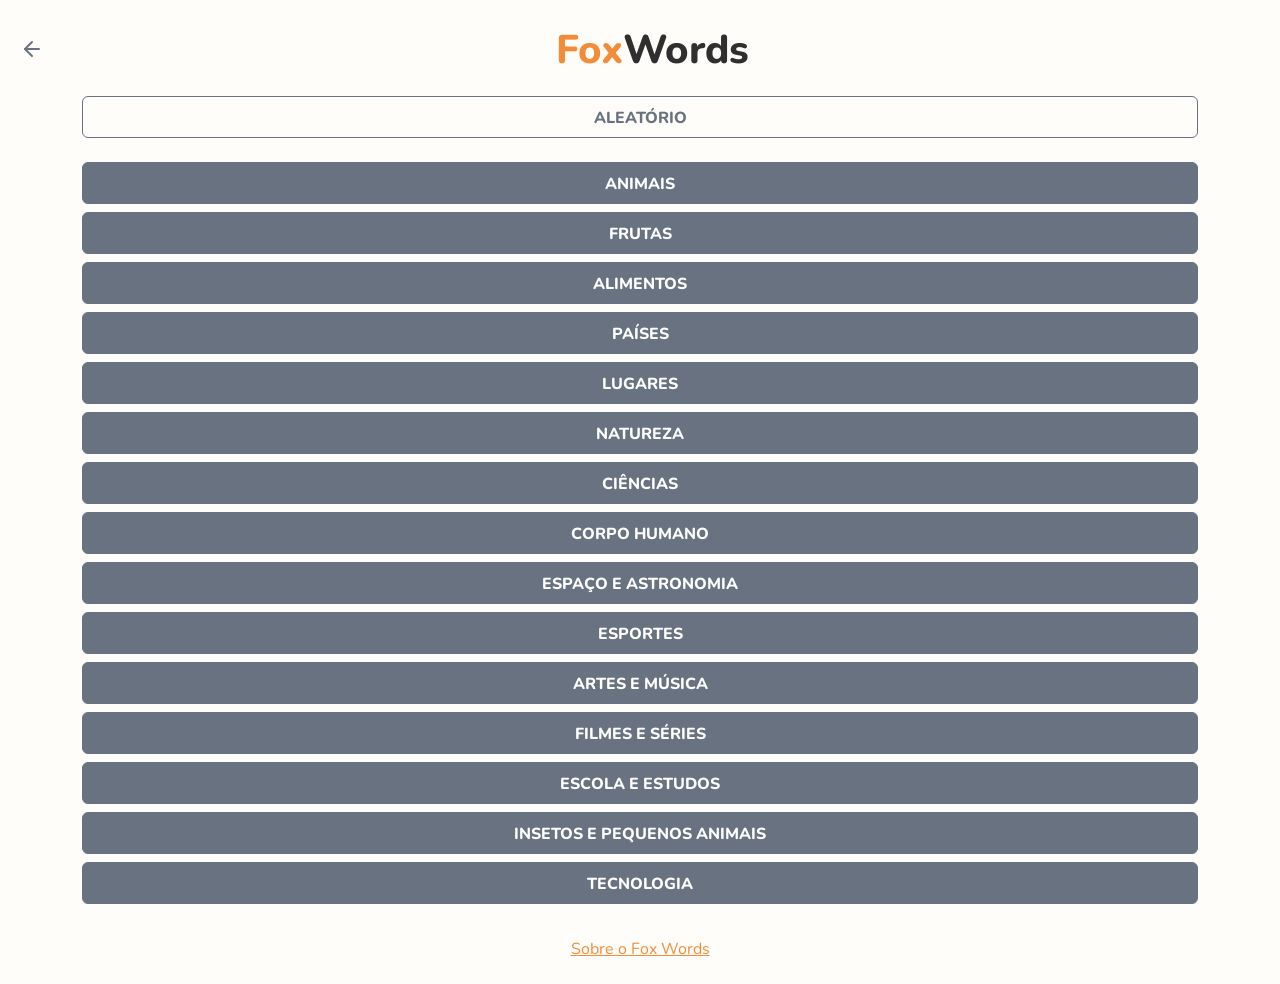
==== commit 8050bfee: "feat: Adicionando botão aleatório de temas" ====
--- a/escolha-um-tema.html
+++ b/escolha-um-tema.html
@@ -23,6 +23,7 @@
     
         <main id="main-app" class="w-100">
             <div class="container">
+                <button type="button" class="btn btn-outline-secondary w-100 mb-4" data-fox-words-status="theme-random">Aleatório</button>
                 <div class="list-themes">
                     <!-- load js -->
                 </div>
--- a/assets/css/main.css
+++ b/assets/css/main.css
@@ -44,28 +44,28 @@
   --bs-dark-rgb: 33, 37, 41;
   --bs-bege-rgb: 255, 232, 199;
   --bs-gray-rgb: 243, 244, 246;
-  --bs-primary-text-emphasis: #613816;
-  --bs-secondary-text-emphasis: #2a2e33;
-  --bs-success-text-emphasis: #0a3622;
-  --bs-info-text-emphasis: #055160;
-  --bs-warning-text-emphasis: #664d03;
-  --bs-danger-text-emphasis: #58151c;
+  --bs-primary-text-emphasis: rgb(96.8, 56, 22.4);
+  --bs-secondary-text-emphasis: rgb(41.6, 45.6, 51.2);
+  --bs-success-text-emphasis: rgb(10, 54, 33.6);
+  --bs-info-text-emphasis: rgb(5.2, 80.8, 96);
+  --bs-warning-text-emphasis: rgb(102, 77.2, 2.8);
+  --bs-danger-text-emphasis: rgb(88, 21.2, 27.6);
   --bs-light-text-emphasis: #495057;
   --bs-dark-text-emphasis: #495057;
-  --bs-primary-bg-subtle: #fce8d7;
-  --bs-secondary-bg-subtle: #e1e3e6;
-  --bs-success-bg-subtle: #d1e7dd;
-  --bs-info-bg-subtle: #cff4fc;
-  --bs-warning-bg-subtle: #fff3cd;
-  --bs-danger-bg-subtle: #f8d7da;
-  --bs-light-bg-subtle: #fcfcfd;
+  --bs-primary-bg-subtle: rgb(252.4, 232, 215.2);
+  --bs-secondary-bg-subtle: rgb(224.8, 226.8, 229.6);
+  --bs-success-bg-subtle: rgb(209, 231, 220.8);
+  --bs-info-bg-subtle: rgb(206.6, 244.4, 252);
+  --bs-warning-bg-subtle: rgb(255, 242.6, 205.4);
+  --bs-danger-bg-subtle: rgb(248, 214.6, 217.8);
+  --bs-light-bg-subtle: rgb(251.5, 252, 252.5);
   --bs-dark-bg-subtle: #ced4da;
-  --bs-primary-border-subtle: #fad1af;
-  --bs-secondary-border-subtle: #c3c7cc;
-  --bs-success-border-subtle: #a3cfbb;
-  --bs-info-border-subtle: #9eeaf9;
-  --bs-warning-border-subtle: #ffe69c;
-  --bs-danger-border-subtle: #f1aeb5;
+  --bs-primary-border-subtle: rgb(249.8, 209, 175.4);
+  --bs-secondary-border-subtle: rgb(194.6, 198.6, 204.2);
+  --bs-success-border-subtle: rgb(163, 207, 186.6);
+  --bs-info-border-subtle: rgb(158.2, 233.8, 249);
+  --bs-warning-border-subtle: rgb(255, 230.2, 155.8);
+  --bs-danger-border-subtle: rgb(241, 174.2, 180.6);
   --bs-light-border-subtle: #e9ecef;
   --bs-dark-border-subtle: #adb5bd;
   --bs-white-rgb: 255, 255, 255;
@@ -95,11 +95,11 @@
   --bs-link-color: #F28C38;
   --bs-link-color-rgb: 242, 140, 56;
   --bs-link-decoration: underline;
-  --bs-link-hover-color: #c2702d;
+  --bs-link-hover-color: rgb(193.6, 112, 44.8);
   --bs-link-hover-color-rgb: 194, 112, 45;
   --bs-code-color: #d63384;
   --bs-highlight-color: #2F2F2F;
-  --bs-highlight-bg: #fff3cd;
+  --bs-highlight-bg: rgb(255, 242.6, 205.4);
   --bs-border-width: 1px;
   --bs-border-style: solid;
   --bs-border-color: #dee2e6;
@@ -138,46 +138,46 @@
   --bs-secondary-bg-rgb: 52, 58, 64;
   --bs-tertiary-color: rgba(222, 226, 230, 0.5);
   --bs-tertiary-color-rgb: 222, 226, 230;
-  --bs-tertiary-bg: #2b3035;
+  --bs-tertiary-bg: rgb(42.5, 47.5, 52.5);
   --bs-tertiary-bg-rgb: 43, 48, 53;
-  --bs-primary-text-emphasis: #f7ba88;
-  --bs-secondary-text-emphasis: #a4aab3;
-  --bs-success-text-emphasis: #75b798;
-  --bs-info-text-emphasis: #6edff6;
-  --bs-warning-text-emphasis: #ffda6a;
-  --bs-danger-text-emphasis: #ea868f;
+  --bs-primary-text-emphasis: rgb(247.2, 186, 135.6);
+  --bs-secondary-text-emphasis: rgb(164.4, 170.4, 178.8);
+  --bs-success-text-emphasis: rgb(117, 183, 152.4);
+  --bs-info-text-emphasis: rgb(109.8, 223.2, 246);
+  --bs-warning-text-emphasis: rgb(255, 217.8, 106.2);
+  --bs-danger-text-emphasis: rgb(234, 133.8, 143.4);
   --bs-light-text-emphasis: #f8f9fa;
   --bs-dark-text-emphasis: #dee2e6;
-  --bs-primary-bg-subtle: #301c0b;
-  --bs-secondary-bg-subtle: #15171a;
-  --bs-success-bg-subtle: #051b11;
-  --bs-info-bg-subtle: #032830;
-  --bs-warning-bg-subtle: #332701;
-  --bs-danger-bg-subtle: #2c0b0e;
+  --bs-primary-bg-subtle: rgb(48.4, 28, 11.2);
+  --bs-secondary-bg-subtle: rgb(20.8, 22.8, 25.6);
+  --bs-success-bg-subtle: rgb(5, 27, 16.8);
+  --bs-info-bg-subtle: rgb(2.6, 40.4, 48);
+  --bs-warning-bg-subtle: rgb(51, 38.6, 1.4);
+  --bs-danger-bg-subtle: rgb(44, 10.6, 13.8);
   --bs-light-bg-subtle: #343a40;
   --bs-dark-bg-subtle: #1a1d20;
-  --bs-primary-border-subtle: #915422;
-  --bs-secondary-border-subtle: #3e444d;
-  --bs-success-border-subtle: #0f5132;
-  --bs-info-border-subtle: #087990;
-  --bs-warning-border-subtle: #997404;
-  --bs-danger-border-subtle: #842029;
+  --bs-primary-border-subtle: rgb(145.2, 84, 33.6);
+  --bs-secondary-border-subtle: rgb(62.4, 68.4, 76.8);
+  --bs-success-border-subtle: rgb(15, 81, 50.4);
+  --bs-info-border-subtle: rgb(7.8, 121.2, 144);
+  --bs-warning-border-subtle: rgb(153, 115.8, 4.2);
+  --bs-danger-border-subtle: rgb(132, 31.8, 41.4);
   --bs-light-border-subtle: #495057;
   --bs-dark-border-subtle: #343a40;
   --bs-heading-color: inherit;
-  --bs-link-color: #f7ba88;
-  --bs-link-hover-color: #f9c8a0;
+  --bs-link-color: rgb(247.2, 186, 135.6);
+  --bs-link-hover-color: rgb(248.76, 199.8, 159.48);
   --bs-link-color-rgb: 247, 186, 136;
-  --bs-link-hover-color-rgb: 249, 200, 160;
-  --bs-code-color: #e685b5;
+  --bs-link-hover-color-rgb: 249, 200, 159;
+  --bs-code-color: rgb(230.4, 132.6, 181.2);
   --bs-highlight-color: #dee2e6;
-  --bs-highlight-bg: #664d03;
+  --bs-highlight-bg: rgb(102, 77.2, 2.8);
   --bs-border-color: #495057;
   --bs-border-color-translucent: rgba(255, 255, 255, 0.15);
-  --bs-form-valid-color: #75b798;
-  --bs-form-valid-border-color: #75b798;
-  --bs-form-invalid-color: #ea868f;
-  --bs-form-invalid-border-color: #ea868f;
+  --bs-form-valid-color: rgb(117, 183, 152.4);
+  --bs-form-valid-border-color: rgb(117, 183, 152.4);
+  --bs-form-invalid-color: rgb(234, 133.8, 143.4);
+  --bs-form-invalid-border-color: rgb(234, 133.8, 143.4);
 }
 
 *,
@@ -2300,12 +2300,12 @@
   --bs-btn-bg: #F28C38;
   --bs-btn-border-color: #F28C38;
   --bs-btn-hover-color: #000;
-  --bs-btn-hover-bg: #f49d56;
-  --bs-btn-hover-border-color: #f3984c;
+  --bs-btn-hover-bg: rgb(243.95, 157.25, 85.85);
+  --bs-btn-hover-border-color: rgb(243.3, 151.5, 75.9);
   --bs-btn-focus-shadow-rgb: 206, 119, 48;
   --bs-btn-active-color: #000;
-  --bs-btn-active-bg: #f5a360;
-  --bs-btn-active-border-color: #f3984c;
+  --bs-btn-active-bg: rgb(244.6, 163, 95.8);
+  --bs-btn-active-border-color: rgb(243.3, 151.5, 75.9);
   --bs-btn-active-shadow: inset 0 3px 5px rgba(0, 0, 0, 0.125);
   --bs-btn-disabled-color: #000;
   --bs-btn-disabled-bg: #F28C38;
@@ -2317,12 +2317,12 @@
   --bs-btn-bg: #687280;
   --bs-btn-border-color: #687280;
   --bs-btn-hover-color: #fff;
-  --bs-btn-hover-bg: #58616d;
-  --bs-btn-hover-border-color: #535b66;
+  --bs-btn-hover-bg: rgb(88.4, 96.9, 108.8);
+  --bs-btn-hover-border-color: rgb(83.2, 91.2, 102.4);
   --bs-btn-focus-shadow-rgb: 127, 135, 147;
   --bs-btn-active-color: #fff;
-  --bs-btn-active-bg: #535b66;
-  --bs-btn-active-border-color: #4e5660;
+  --bs-btn-active-bg: rgb(83.2, 91.2, 102.4);
+  --bs-btn-active-border-color: rgb(78, 85.5, 96);
   --bs-btn-active-shadow: inset 0 3px 5px rgba(0, 0, 0, 0.125);
   --bs-btn-disabled-color: #fff;
   --bs-btn-disabled-bg: #687280;
@@ -2334,12 +2334,12 @@
   --bs-btn-bg: #198754;
   --bs-btn-border-color: #198754;
   --bs-btn-hover-color: #fff;
-  --bs-btn-hover-bg: #157347;
-  --bs-btn-hover-border-color: #146c43;
+  --bs-btn-hover-bg: rgb(21.25, 114.75, 71.4);
+  --bs-btn-hover-border-color: rgb(20, 108, 67.2);
   --bs-btn-focus-shadow-rgb: 60, 153, 110;
   --bs-btn-active-color: #fff;
-  --bs-btn-active-bg: #146c43;
-  --bs-btn-active-border-color: #13653f;
+  --bs-btn-active-bg: rgb(20, 108, 67.2);
+  --bs-btn-active-border-color: rgb(18.75, 101.25, 63);
   --bs-btn-active-shadow: inset 0 3px 5px rgba(0, 0, 0, 0.125);
   --bs-btn-disabled-color: #fff;
   --bs-btn-disabled-bg: #198754;
@@ -2351,12 +2351,12 @@
   --bs-btn-bg: #0dcaf0;
   --bs-btn-border-color: #0dcaf0;
   --bs-btn-hover-color: #000;
-  --bs-btn-hover-bg: #31d2f2;
-  --bs-btn-hover-border-color: #25cff2;
+  --bs-btn-hover-bg: rgb(49.3, 209.95, 242.25);
+  --bs-btn-hover-border-color: rgb(37.2, 207.3, 241.5);
   --bs-btn-focus-shadow-rgb: 11, 172, 204;
   --bs-btn-active-color: #000;
-  --bs-btn-active-bg: #3dd5f3;
-  --bs-btn-active-border-color: #25cff2;
+  --bs-btn-active-bg: rgb(61.4, 212.6, 243);
+  --bs-btn-active-border-color: rgb(37.2, 207.3, 241.5);
   --bs-btn-active-shadow: inset 0 3px 5px rgba(0, 0, 0, 0.125);
   --bs-btn-disabled-color: #000;
   --bs-btn-disabled-bg: #0dcaf0;
@@ -2368,12 +2368,12 @@
   --bs-btn-bg: #ffc107;
   --bs-btn-border-color: #ffc107;
   --bs-btn-hover-color: #000;
-  --bs-btn-hover-bg: #ffca2c;
-  --bs-btn-hover-border-color: #ffc720;
+  --bs-btn-hover-bg: rgb(255, 202.3, 44.2);
+  --bs-btn-hover-border-color: rgb(255, 199.2, 31.8);
   --bs-btn-focus-shadow-rgb: 217, 164, 6;
   --bs-btn-active-color: #000;
-  --bs-btn-active-bg: #ffcd39;
-  --bs-btn-active-border-color: #ffc720;
+  --bs-btn-active-bg: rgb(255, 205.4, 56.6);
+  --bs-btn-active-border-color: rgb(255, 199.2, 31.8);
   --bs-btn-active-shadow: inset 0 3px 5px rgba(0, 0, 0, 0.125);
   --bs-btn-disabled-color: #000;
   --bs-btn-disabled-bg: #ffc107;
@@ -2385,12 +2385,12 @@
   --bs-btn-bg: #dc3545;
   --bs-btn-border-color: #dc3545;
   --bs-btn-hover-color: #fff;
-  --bs-btn-hover-bg: #bb2d3b;
-  --bs-btn-hover-border-color: #b02a37;
+  --bs-btn-hover-bg: rgb(187, 45.05, 58.65);
+  --bs-btn-hover-border-color: rgb(176, 42.4, 55.2);
   --bs-btn-focus-shadow-rgb: 225, 83, 97;
   --bs-btn-active-color: #fff;
-  --bs-btn-active-bg: #b02a37;
-  --bs-btn-active-border-color: #a52834;
+  --bs-btn-active-bg: rgb(176, 42.4, 55.2);
+  --bs-btn-active-border-color: rgb(165, 39.75, 51.75);
   --bs-btn-active-shadow: inset 0 3px 5px rgba(0, 0, 0, 0.125);
   --bs-btn-disabled-color: #fff;
   --bs-btn-disabled-bg: #dc3545;
@@ -2402,12 +2402,12 @@
   --bs-btn-bg: #f8f9fa;
   --bs-btn-border-color: #f8f9fa;
   --bs-btn-hover-color: #000;
-  --bs-btn-hover-bg: #d3d4d5;
-  --bs-btn-hover-border-color: #c6c7c8;
+  --bs-btn-hover-bg: rgb(210.8, 211.65, 212.5);
+  --bs-btn-hover-border-color: rgb(198.4, 199.2, 200);
   --bs-btn-focus-shadow-rgb: 211, 212, 213;
   --bs-btn-active-color: #000;
-  --bs-btn-active-bg: #c6c7c8;
-  --bs-btn-active-border-color: #babbbc;
+  --bs-btn-active-bg: rgb(198.4, 199.2, 200);
+  --bs-btn-active-border-color: rgb(186, 186.75, 187.5);
   --bs-btn-active-shadow: inset 0 3px 5px rgba(0, 0, 0, 0.125);
   --bs-btn-disabled-color: #000;
   --bs-btn-disabled-bg: #f8f9fa;
@@ -2419,12 +2419,12 @@
   --bs-btn-bg: #212529;
   --bs-btn-border-color: #212529;
   --bs-btn-hover-color: #fff;
-  --bs-btn-hover-bg: #424649;
-  --bs-btn-hover-border-color: #373b3e;
+  --bs-btn-hover-bg: rgb(66.3, 69.7, 73.1);
+  --bs-btn-hover-border-color: rgb(55.2, 58.8, 62.4);
   --bs-btn-focus-shadow-rgb: 66, 70, 73;
   --bs-btn-active-color: #fff;
-  --bs-btn-active-bg: #4d5154;
-  --bs-btn-active-border-color: #373b3e;
+  --bs-btn-active-bg: rgb(77.4, 80.6, 83.8);
+  --bs-btn-active-border-color: rgb(55.2, 58.8, 62.4);
   --bs-btn-active-shadow: inset 0 3px 5px rgba(0, 0, 0, 0.125);
   --bs-btn-disabled-color: #fff;
   --bs-btn-disabled-bg: #212529;
@@ -2436,12 +2436,12 @@
   --bs-btn-bg: #FFE8C7;
   --bs-btn-border-color: #FFE8C7;
   --bs-btn-hover-color: #000;
-  --bs-btn-hover-bg: #ffebcf;
-  --bs-btn-hover-border-color: #ffeacd;
+  --bs-btn-hover-bg: rgb(255, 235.45, 207.4);
+  --bs-btn-hover-border-color: rgb(255, 234.3, 204.6);
   --bs-btn-focus-shadow-rgb: 217, 197, 169;
   --bs-btn-active-color: #000;
-  --bs-btn-active-bg: #ffedd2;
-  --bs-btn-active-border-color: #ffeacd;
+  --bs-btn-active-bg: rgb(255, 236.6, 210.2);
+  --bs-btn-active-border-color: rgb(255, 234.3, 204.6);
   --bs-btn-active-shadow: inset 0 3px 5px rgba(0, 0, 0, 0.125);
   --bs-btn-disabled-color: #000;
   --bs-btn-disabled-bg: #FFE8C7;
@@ -2453,12 +2453,12 @@
   --bs-btn-bg: #F3F4F6;
   --bs-btn-border-color: #F3F4F6;
   --bs-btn-hover-color: #000;
-  --bs-btn-hover-bg: #f5f6f7;
-  --bs-btn-hover-border-color: #f4f5f7;
+  --bs-btn-hover-bg: rgb(244.8, 245.65, 247.35);
+  --bs-btn-hover-border-color: rgb(244.2, 245.1, 246.9);
   --bs-btn-focus-shadow-rgb: 207, 207, 209;
   --bs-btn-active-color: #000;
-  --bs-btn-active-bg: #f5f6f8;
-  --bs-btn-active-border-color: #f4f5f7;
+  --bs-btn-active-bg: rgb(245.4, 246.2, 247.8);
+  --bs-btn-active-border-color: rgb(244.2, 245.1, 246.9);
   --bs-btn-active-shadow: inset 0 3px 5px rgba(0, 0, 0, 0.125);
   --bs-btn-disabled-color: #000;
   --bs-btn-disabled-bg: #F3F4F6;
@@ -3184,7 +3184,7 @@
 .form-control:focus {
   color: var(--bs-body-color);
   background-color: #FFF;
-  border-color: #f9c69c;
+  border-color: rgb(248.5, 197.5, 155.5);
   outline: 0;
   box-shadow: 0 0 0 0.25rem rgba(242, 140, 56, 0.25);
 }
@@ -3329,7 +3329,7 @@
   }
 }
 .form-select:focus {
-  border-color: #f9c69c;
+  border-color: rgb(248.5, 197.5, 155.5);
   outline: 0;
   box-shadow: 0 0 0 0.25rem rgba(242, 140, 56, 0.25);
 }
@@ -3413,7 +3413,7 @@
   filter: brightness(90%);
 }
 .form-check-input:focus {
-  border-color: #f9c69c;
+  border-color: rgb(248.5, 197.5, 155.5);
   outline: 0;
   box-shadow: 0 0 0 0.25rem rgba(242, 140, 56, 0.25);
 }
@@ -3460,7 +3460,7 @@
   }
 }
 .form-switch .form-check-input:focus {
-  --bs-form-switch-bg: url("data:image/svg+xml,%3csvg xmlns='http://www.w3.org/2000/svg' viewBox='-4 -4 8 8'%3e%3ccircle r='3' fill='%23f9c69c'/%3e%3c/svg%3e");
+  --bs-form-switch-bg: url("data:image/svg+xml,%3csvg xmlns='http://www.w3.org/2000/svg' viewBox='-4 -4 8 8'%3e%3ccircle r='3' fill='rgb%28248.5, 197.5, 155.5%29'/%3e%3c/svg%3e");
 }
 .form-switch .form-check-input:checked {
   background-position: right center;
@@ -3530,7 +3530,7 @@
   }
 }
 .form-range::-webkit-slider-thumb:active {
-  background-color: #fbddc3;
+  background-color: rgb(251.1, 220.5, 195.3);
 }
 .form-range::-webkit-slider-runnable-track {
   width: 100%;
@@ -3556,7 +3556,7 @@
   }
 }
 .form-range::-moz-range-thumb:active {
-  background-color: #fbddc3;
+  background-color: rgb(251.1, 220.5, 195.3);
 }
 .form-range::-moz-range-track {
   width: 100%;
@@ -9278,7 +9278,7 @@
   display: flex;
   flex-wrap: wrap;
   width: 100%;
-  min-height: 100vh;
+  min-height: 100dvh;
 }
 
 #main-app ul.the-words {
@@ -9296,7 +9296,7 @@
   font-weight: 700;
   padding: 0.325rem;
   line-height: 1;
-  width: 2rem;
+  width: 1.875rem;
 }
 #main-app ul.the-words li:not(.active) {
   color: #FFFDF9;
